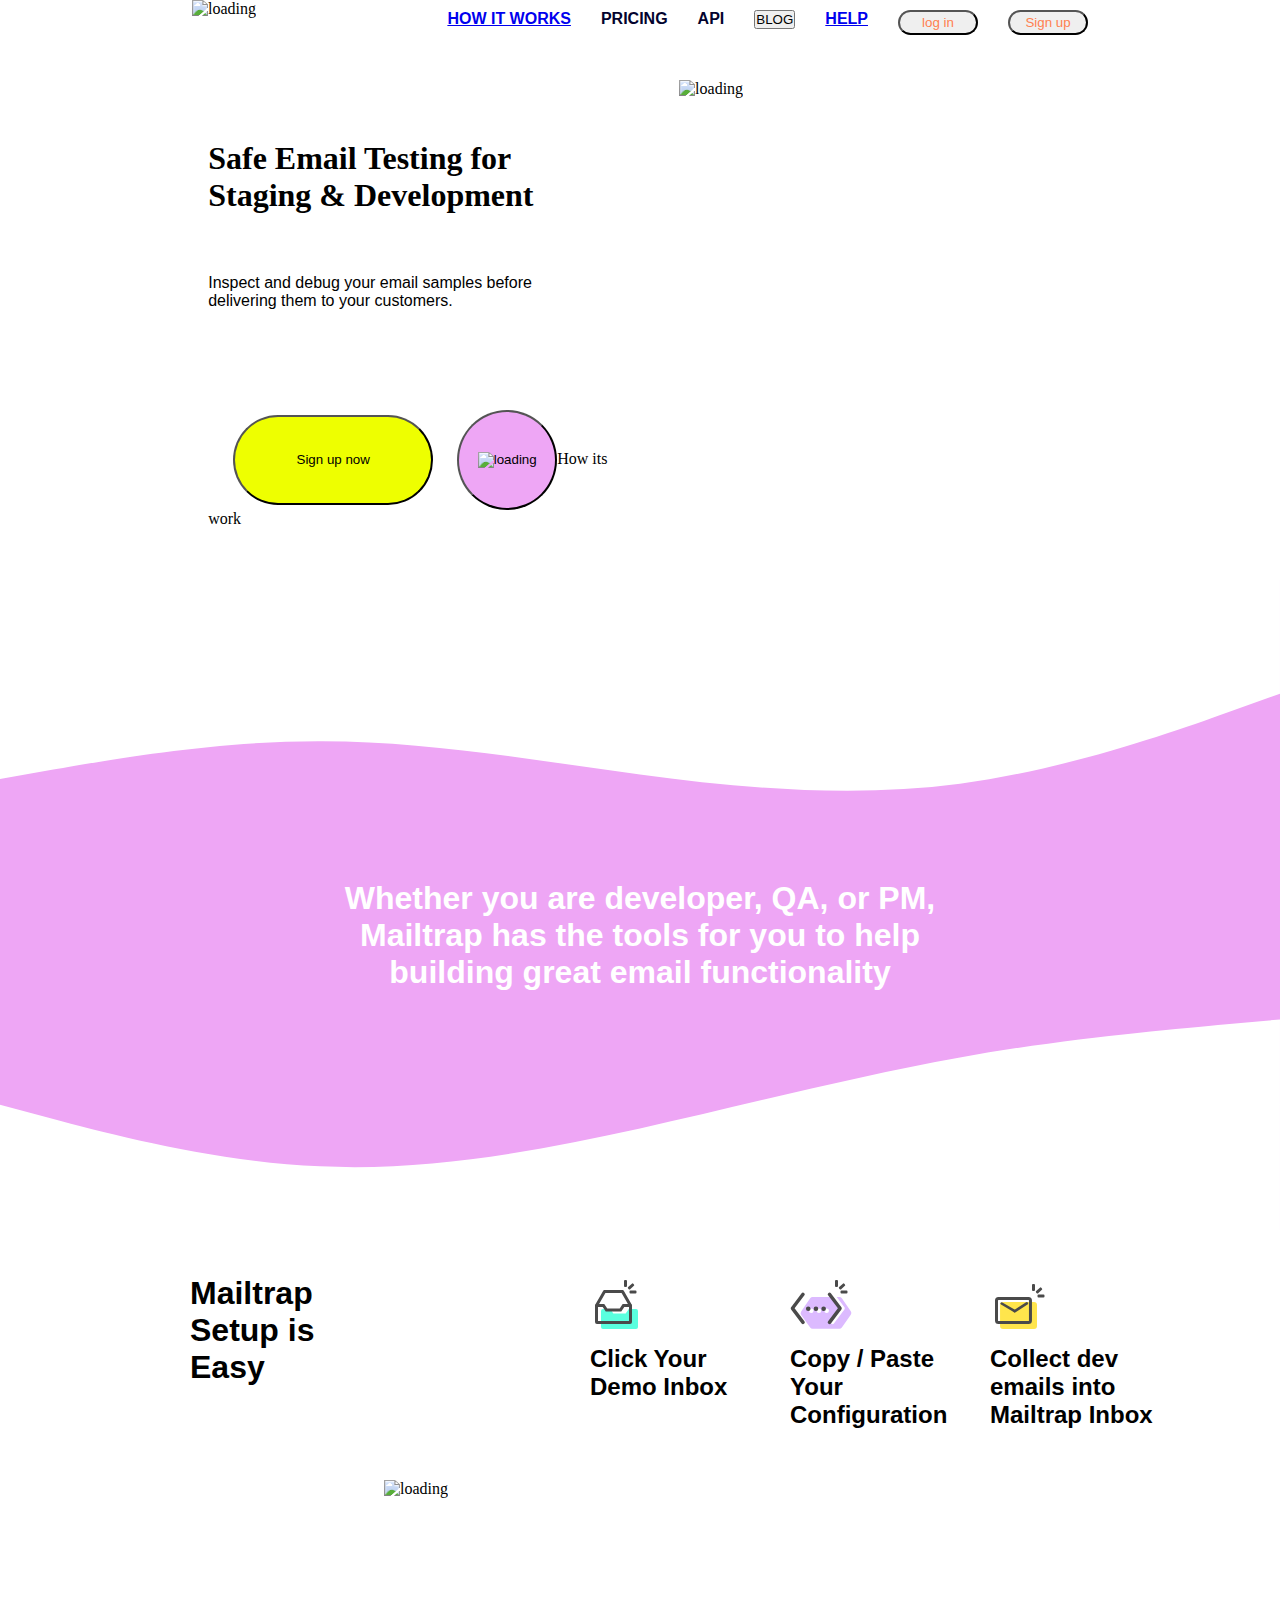
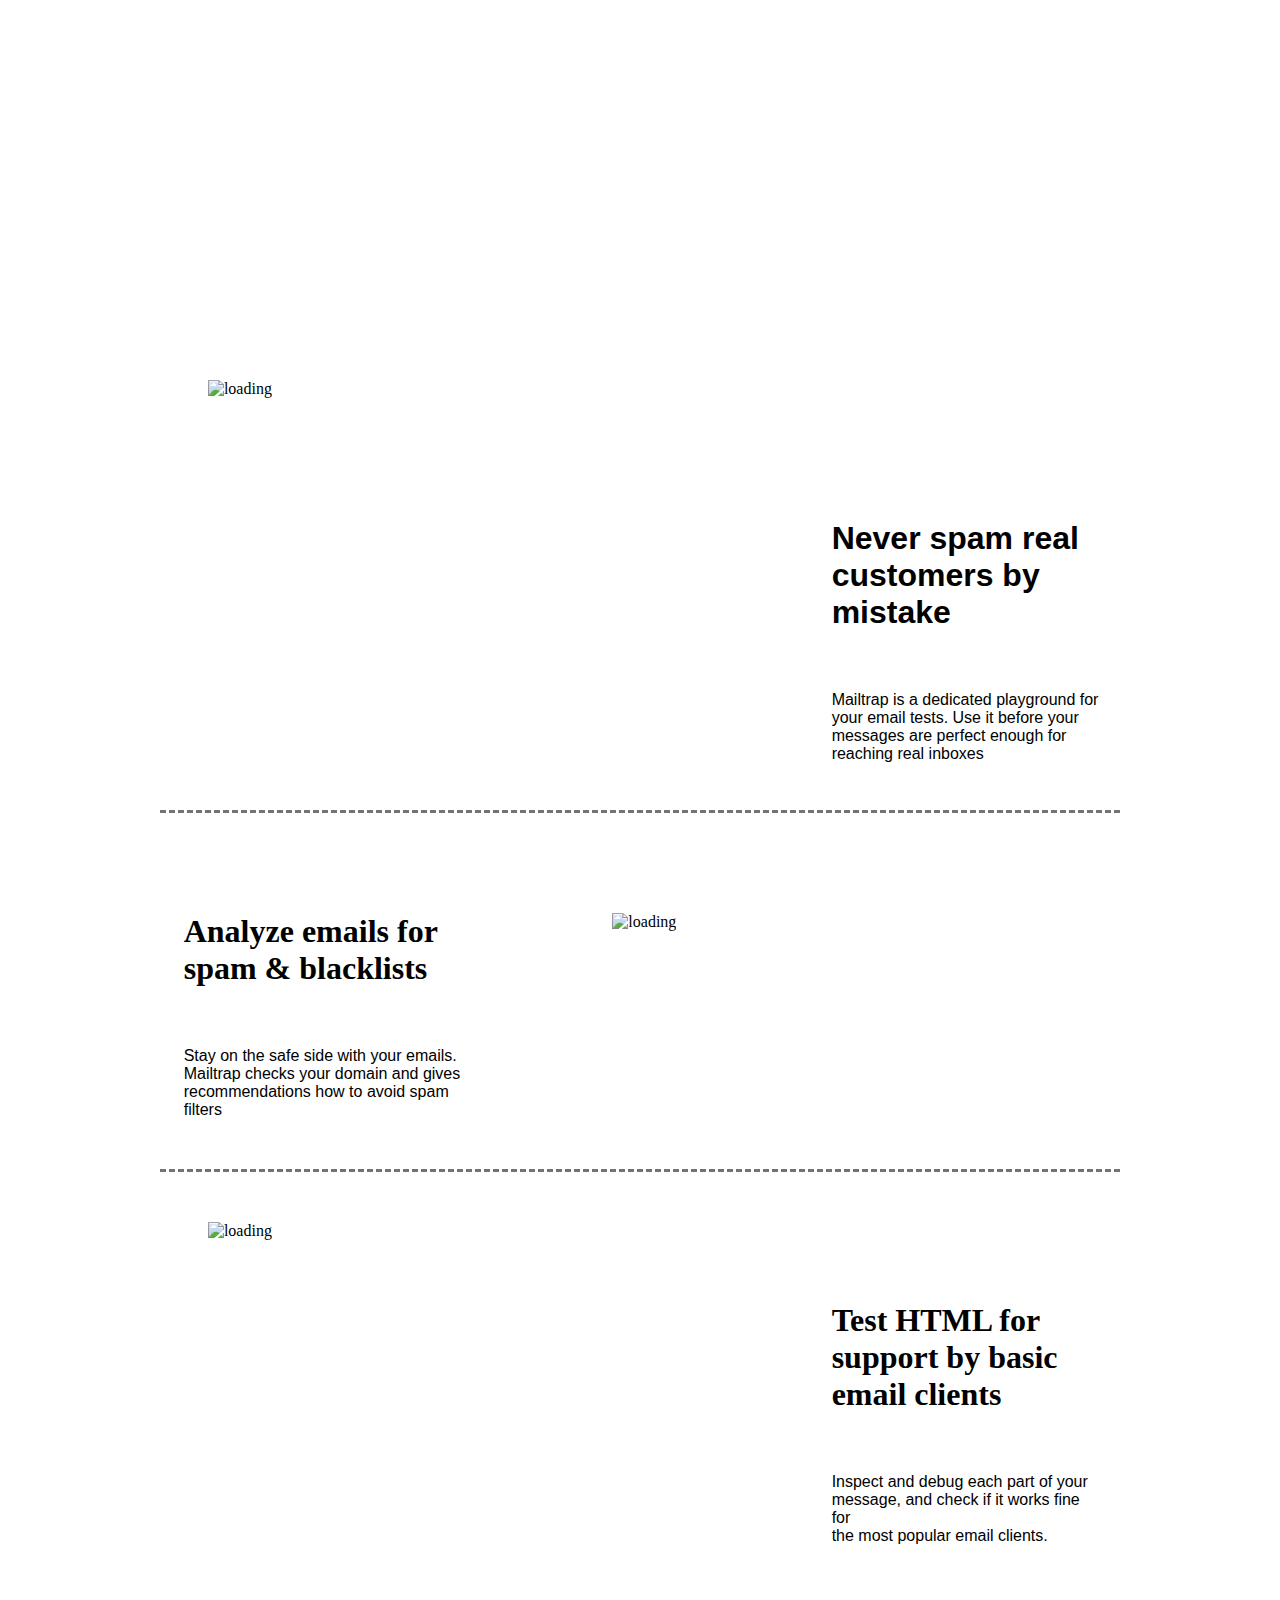
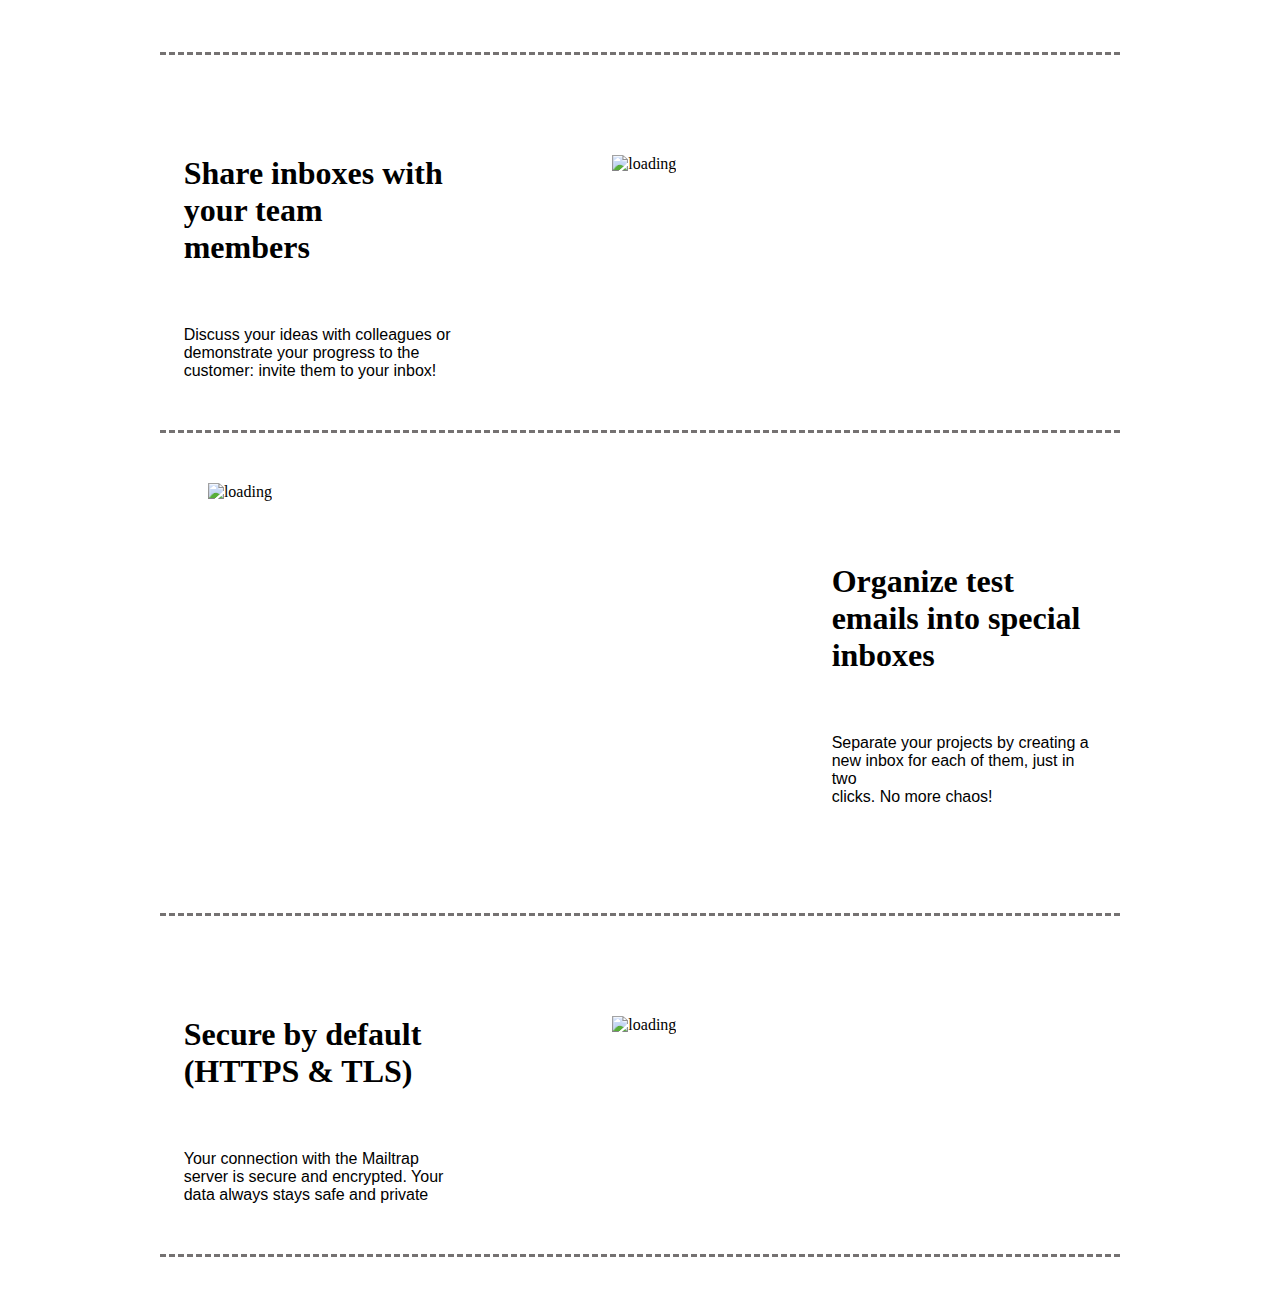
==== abcd/index.html @ 16cb9f74 "Media quarry updated" ====
<!DOCTYPE html>
<html lang="en">
<head>
    <meta charset="UTF-8">
    <meta name="viewport" content="width=device-width, initial-scale=1.0">
    <title>Document</title>
    <style>
         /* -----------------header------------------------------- */
#header{
height: 50px;
width: 100%;
margin: 0;
padding: 0;
}
.header_content{
    width: 100%;
    margin:  auto;
    height: 60px;
    position: fixed;
    background: white;
}
#logo{
    float: left;
    margin-left: 15%;

}
#Header_menu{
    float:right;
    margin-right: 15%;
}
  #list{
     display: flex;
    gap: 30px;
    margin-top: 10px;
    color: #243a5f;
    list-style-type: none;
    font-weight: bold;
    color: rgb(3, 3, 46);
    bottom: 3px;
    font-family: sans-serif;
  }
  .clear{
      clear: both;
  }
  li:hover {
  background-color: yellow;
}
#list>button{
    color: coral;
    height: 25px;
    width: 80px;
    border-radius: 30px;
    

}

  /* -----------------header-end------------------------------- */
        *{
            margin: 0;
            padding: 0;
        }
      
        .container{
            width: 100%;
            margin: 0px auto;
        
            display: grid;
            grid-template-rows: repeat(3,auto);
            grid-template-columns: repeat(3, auto);
            gap: 0px;
        }
        .grid_div1{
        
            width: 70%;
            height: 500px;
            margin:auto;
         
            margin-left: 34%;
           
        }
        .grid_div1>h1,p{
            margin-top: 100px;
        }
        .grid_div1>button{
            margin-top: 100px;
            margin-left: 25px;
        }
        .grid_div1> #button1{
            background:rgb(238, 255, 0);
            height: 90px;
            width: 200px;
            border-radius: 50px;
        }
        #button1:hover{
            background: orange;
        }
        .grid_div1> #button2{
            background:rgb(238, 166, 245);
            height: 100px;
            width:100px;
            border-radius: 50%;
            margin-left: 20px;
            font-family: sans-serif;
            
        }
        #button2:hover{
            background: rgb(255, 0, 221);
        }
        .grid_div1> #button2>img{
            width: 20px;
        }
        .grid_div2{
         
           width:70% ;
           height: 500px;
           grid-column: 2/-1;
         margin-top: 80px;
           margin-left:10%;
        }
        
        
        .grid_div3{
            background: rgb(238, 166, 245);
          grid-column: 1/-1;
            height: 300px;
           
            overflow: hidden;
        
    
        }
        .grid_div4{
        
            background: rgb(238, 166, 245);
          grid-column: 1/-1;
            height: 300px;
            padding-bottom: 50px;
        }
        .grid_div4>h1,p{
            color:white;
            text-align: center;
            font-family: sans-serif;
        }
        .grid_div5{
          grid-column: 1/-1;
            height: 200px;
            margin: 25px auto;
        }
        .grid_div5>div{
          float: left;
            height: 100px;
         font-family: sans-serif;
            
            width: 200px;
            margin :20px auto;
        }
        .grid_div5>.div1{
            margin-left: 200px;
            font-family: sans-serif;
        }
        .grid_div5>.first_div{
            margin-left: 100px;
            font-family: sans-serif;
        }
        .grid_div6{
         
            grid-column: 1/-1;
            height: 500px;
           
        }
        .grid_div6>img{
            height: 400px;
          margin-left: 30%
        }

        .grid_div7{
            grid-column: 1/3;
            width: 70%;
            margin-left: 25%;
          
          
        }
        .grid_div8{
            background:;
            height: 300px;
            margin-right:40%;
            margin-top: 80px;
           
        }
        .grid_div8>h1,p{
            color: black;
            font-family: sans-serif;
            margin-top: 60px;
            text-align: left;
            
        }
        .grid_div9{
           
            border-top: 3px dashed rgb(117, 114, 114);
            grid-column: 1/-1;
            width: 75%;
            margin:50px auto;
        }
        .grid_div10{
           
           width: 50%;
           margin-left: 30%;
            margin-top: 50PX;
      

        }
        .grid_div11 {
            
            width: 90%;
            margin-top: 50PX;
            grid-column: 2/-1;
            margin-right:200px;
           
        }
        .grid_div12{
            border-top: 3px dashed rgb(117, 114, 114);;
            grid-column: 1/-1;
            width: 75%;
            margin:50px auto;
        }
        .grid_div13{
            background: ;
            grid-column: 1/3;
            margin-left: ;
            width: 70%;
            margin-left: 25%;
        }
        .grid_div14{
    
            height: 300px;
            margin-right:40%;
            margin-top: 80px;
           
        }
        .grid_div15{
            border-top: 3px dashed rgb(117, 114, 114);
            grid-column: 1/-1;
            width: 75%;
            margin:50px auto;
        }
        .grid_div16{
            width: 50%;
           margin-left: 30%;
            grid-column: ;
            margin-top: 50PX;
        }
        .grid_div17{
            width: 90%;
            margin-top: 50PX;
            grid-column: 2/-1;
            margin-right: 10%;
        }
        .grid_div18{
            border-top: 3px dashed rgb(117, 114, 114);;
            grid-column: 1/-1;
            width: 75%;
            margin:50px auto;
        }
        .grid_div19{
            background: ;
            grid-column: 1/3;
            margin-left: ;
            width: 70%;
            margin-left: 25%;
        }
        .grid_div20{
            background:;
            height: 300px;
            margin-right:40%;
            margin-top: 80px;
        }
        .grid_div21{
            border-top: 3px dashed rgb(117, 114, 114);;
            grid-column: 1/-1;
            width: 75%;
            margin:50px auto;
        }
        .grid_div22{
            width: 50%;
           margin-left: 30%;
            grid-column: ;
            margin-top: 50PX;
        }
        .grid_div23{
            width: 90%;
            margin-top: 50PX;
            grid-column: 2/-1;
            margin-right: 10%;
        }
        .grid_div24{
            border-top: 3px dashed rgb(117, 114, 114);;
            grid-column: 1/-1;
            width: 75%;
            margin:50px auto;
        }
        .grid_div27{
            background: aqua;
        }
        .grid_div28{
            background:red;
        }
        .grid_div29{
            background: blue;
        }
        .grid_div30{
            background: aqua;
        }
        .grid_div31{
            background:red;
        }
        .grid_div32{
            background: blue;
        }
        @media only screen and (max-width: 600px) {
            *{
            margin: 0;
            padding: 0;
        }
      
        .container{
            width: 100%;
            margin: 0px auto;
        
            display: block;
            grid-template-rows: repeat(1,auto);
            grid-template-columns: repeat(1, auto);
            gap: 0px;
        }
        .grid_div1{
        
            width: 100%;
            height: 500px;
            margin:auto;
         
            margin-left:15px;
            text-align: center;
           
        }
        .grid_div1>h1{
            margin-top: 100px;
            text-align: center;
            margin-left: 25px auto;
        }
        .grid_div1>p{
            margin-left: 80px;
        }
        .grid_div1>button{
            margin-top: 100px;
            margin-left: 5px;
        }
        .grid_div1> #button1{
            background:rgb(238, 255, 0);
            height: 80px;
            width: 200px;
            border-radius: 50px;
        }
        #button1:hover{
            background: orange;
        }
        .grid_div1> #button2{
            background:rgb(238, 166, 245);
            height: 100px;
            width:100px;
            border-radius: 50%;
            margin-left: 20px;
            font-family: sans-serif;
            
        }
        #button2:hover{
            background: rgb(255, 0, 221);
        }
        .grid_div1> #button2>img{
            width: 20px;
        }
        .grid_div2{
         
           width:100% ;
           height: 500px;
        }
        .grid_div2>img{
            width: 100%;
        }
        
        .grid_div4{
        }
        .grid_div4>h1,p{
            color:white;
            text-align: center;
            font-family: sans-serif;
        }
        .grid_div5{
          grid-column: 1/-1;
            height: 200px;
            margin: 25px auto;
        }
        .grid_div5>div{
           
        }
        .grid_div5>.div1{
        
            font-family: sans-serif;
        }
        .grid_div5>.first_div{
    
            font-family: sans-serif;
        }
        .grid_div6{
         
            grid-column: 1/-1;
            height: 500px;
           
        }
        .grid_div6>img{
            height: 250px;
          margin-left: 0%;
          margin-top:100px;
          
        }

        .grid_div7{
    
            width: 70%;
        margin-top: 100px;
          
          
        }
        .grid_div7>img{
            width: 450px;
          padding-left: -10px;
          margin-left: -30%;
        }
        .grid_div8{
            background:;
            height: 350px;
            margin-left:20%;
            margin-top: 80px;
           
        }
        .grid_div8>h1,p{
            color: black;
            font-family: sans-serif;
            margin-top: 60px;
            text-align: left;
            
        }
        .grid_div9{
           
            border-top: 3px dashed rgb(117, 114, 114);
            grid-column: 1/-1;
            width: 75%;
            margin:50px auto;
        }
        .grid_div10{
           
           width: 50%;
           margin-left: 30%;
            margin-top: 50PX;
      

        }
        .grid_div11>img{
            width: 430px;
          padding-left: -10px;
          margin-left: 5%;
        }
        .grid_div11 {
            
            width: 90%;
            margin-top: 50PX;
            grid-column: 2/-1;
            margin-right:200px;
           
        }
        .grid_div12>img{
            width:100%;
          margin-left: -50%;
        
        }
        .grid_div12{
            border-top: 3px dashed rgb(117, 114, 114);;
            grid-column: 1/-1;
            width: 75%;
            margin:50px auto;
        }
        .grid_div13>img{
            width: 430px;
          padding-left: -10px;
          margin-left: 5%;
        }
        .grid_div13{
            background: ;
            grid-column: 1/3;
            margin-left: ;
            width: 70%;
            margin-left: 25%;
        }
        .grid_div14>img{
            width: 430px;
          padding-left: -10px;
          margin-left: 5%;
        }
        .grid_div14{
    
            height: 300px;
            margin-right:40%;
            margin-top: 80px;
           
        }
        .grid_div15{
            border-top: 3px dashed rgb(117, 114, 114);
            grid-column: 1/-1;
            width: 75%;
            margin:50px auto;
        }
        .grid_div16>img{
            width: 430px;
          padding-left: -10px;
          margin-left: 5%;
        }
        .grid_div16{
            width: 50%;
           margin-left: 30%;
            grid-column: ;
            margin-top: 50PX;
        }
        .grid_div17{
            width: 90%;
            margin-top: 50PX;
            grid-column: 2/-1;
            margin-right: 10%;
        }
        .grid_div18{
            border-top: 3px dashed rgb(117, 114, 114);;
            grid-column: 1/-1;
            width: 75%;
            margin:50px auto;
        }
        .grid_div19{
          
            grid-column: 1/3;
    
            width: 70%;
            margin-left: 25%;
        }
        .grid_div20{
           
            height: 300px;
            margin-right:40%;
            margin-top: 80px;
        }
        .grid_div21{
            border-top: 3px dashed rgb(117, 114, 114);;
            grid-column: 1/-1;
            width: 75%;
            margin:50px auto;
        }
        .grid_div22{
            width: 50%;
           margin-left: 30%;
            margin-top: 50PX;
        }
        .grid_div23{
            width: 90%;
            margin-top: 50PX;
            grid-column: 2/-1;
            margin-right: 10%;
        }
        .grid_div24{
            border-top: 3px dashed rgb(117, 114, 114);;
            grid-column: 1/-1;
            width: 75%;
            margin:50px auto;
        }
        .grid_div27{
            background: aqua;
        }
        .grid_div28{
            background:red;
        }
        .grid_div29{
            background: blue;
        }
        .grid_div30{
            background: aqua;
        }
        .grid_div31{
            background:red;
        }
        .grid_div32{
            background: blue;
        }

        }
       


    </style>
</head>
<body>
 <!-- /* -----------------header------------------------------- */ -->
 <div id="header">
    <div class="header_content"> <ul>
      <div id="logo"><img src="https://assets.mailtrap.io/packs/assets/landing/logo-a902bbfd8e70556d863145ae15e74fb5.svg" alt="loading"></div>
      <div id="Header_menu">
    <ul id="list">
         <a href="file:///C:/Users/NOOR/javascript/mailtrip-header.html"><li>HOW IT WORKS</li></a>
          <li>PRICING</li>
          <li>API</li>
          <li> <link rel="stylesheet" href="C:\Users\NOOR\myProject\blog\blog_css.css"><button id="Blog">BLOG</button> 
            <script src="C:\Users\NOOR\myProject\blog\blog.js"></script>
       </li>
         <a href="C:\Users\NOOR\myProject\help\help.html"> <li>HELP</li></a>
          <button>log in</button>
          <button>Sign up</button>
      </ul></div>
      <div class="clear"></div>
</div>


<div class="clear"></div>
 <!-- /* -----------------header end------------------------------- */ -->

 <div class="container">
<div class="grid_div1"> <h1>Safe Email Testing for<br> Staging & Development</h1>
<p>Inspect and debug your email samples before <br> delivering them to your customers.</p>
<button id="button1">Sign up now</button>
<button id="button2"><img src="https://cdn3.iconfinder.com/data/icons/circle-social-media-pack/512/Youtube-512.png" alt="loading"></button>How its work

</div >    
       <div class="grid_div2"> <img src="https://assets.mailtrap.io/packs/assets/landing/intro-schema-desktop-dc27bb610676011e1220886af7a0d13f.svg" alt="loading">   </div >    
       
        <div class="grid_div3"> <svg xmlns="http://www.w3.org/2000/svg" viewBox="0 0 1440 320"><path fill="#fff" fill-opacity="1" d="M0,224L60,213.3C120,203,240,181,360,181.3C480,181,600,203,720,218.7C840,235,960,245,1080,229.3C1200,213,1320,171,1380,149.3L1440,128L1440,0L1380,0C1320,0,1200,0,1080,0C960,0,840,0,720,0C600,0,480,0,360,0C240,0,120,0,60,0L0,0Z"></path></svg> </div >    
       <div class="grid_div4">  <h1> Whether you are developer, QA, or PM,<br> Mailtrap has the tools for you to help  <br> building great email functionality</h1>  
       
        <!-- <svg xmlns="http://www.w3.org/2000/svg" viewBox="0 0 1440 320"><path fill="#0099ff" fill-opacity="1" d="M0,224L60,213.3C120,203,240,181,360,181.3C480,181,600,203,720,218.7C840,235,960,245,1080,229.3C1200,213,1320,171,1380,149.3L1440,128L1440,320L1380,320C1320,320,1200,320,1080,320C960,320,840,320,720,320C600,320,480,320,360,320C240,320,120,320,60,320L0,320Z"></path></svg>  -->
        <svg xmlns="http://www.w3.org/2000/svg" viewBox="0 0 1440 320"><path fill="#fff" fill-opacity="1" d="M0,128L60,144C120,160,240,192,360,197.3C480,203,600,181,720,154.7C840,128,960,96,1080,74.7C1200,53,1320,43,1380,37.3L1440,32L1440,320L1380,320C1320,320,1200,320,1080,320C960,320,840,320,720,320C600,320,480,320,360,320C240,320,120,320,60,320L0,320Z"></path></svg>
    </div >    
       <div class="grid_div5">  <div class="first_div"><h1>Mailtrap Setup is Easy</h1></div> 
       <div class="div1"><img src="[data-uri]" alt="loading">
      <h2>Click Your <br>Demo Inbox</h2>
    </div>
       <div><img src="[data-uri]" alt="loading">
        <h2>Copy / Paste Your Configuration

        </h2></div>
       <div><img src="[data-uri]

        " alt="loading">
    <h2>Collect dev emails into Mailtrap Inbox</h2></div> </div >    
      <div class="grid_div6"> <img src="file:///C:/Users/NOOR/Downloads/computer-laptop.svg" alt="loading">   </div >    
       <div class="grid_div7"> 
           <img src="https://assets.mailtrap.io/packs/assets/landing/feature-no-spam-640aea63417f18395eb9f74b0f478e90.svg" alt="loading">   </div >    
       <div class="grid_div8">  <h1>Never spam real <br> customers by  <br> mistake</h1> 
    <p>Mailtrap is a dedicated playground for  <br>your email tests. Use it before your  <br>messages are perfect enough for <br> reaching real inboxes</p> </div >    
       <div class="grid_div9">    </div >    
       <div class="grid_div10">  <h1>Analyze emails for <br> spam & blacklists</h1> 
    <p>Stay on the safe side with your emails. <br>  Mailtrap checks your domain and gives  <br> recommendations how to avoid spam  <br> filters</p> </div>    
       <div class="grid_div11">   <img src="https://assets.mailtrap.io/packs/assets/landing/feature-analysis-c9e1136edfad12041344f5b9f8b103ab.svg" alt="loading"> </div >    
       <div class="grid_div12">    </div >    
       <div class="grid_div13"> <img src="https://assets.mailtrap.io/packs/assets/landing/feature-testing-c885bb3551f202846639d09989b3ceee.svg" alt="loading">   </div >    
      <div class="grid_div14"> <h1>Test HTML for<br>  support by basic <br> email clients</h1>
    <p> Inspect and debug each part of your<br>  message, and check if it works fine for<br>  the most popular email clients.</p>   </div >    
       <div class="grid_div15">    </div >    
       <div class="grid_div16"> <h1>Share inboxes with<br>   your team <br>  members</h1>
    <p>Discuss your ideas with colleagues or<br>   demonstrate your progress to the <br>  customer: invite them to your inbox!</p>   </div>    
       <div class="grid_div17">  <img src="https://assets.mailtrap.io/packs/assets/landing/feature-sharing-783928d0f01afaff3a0e69b28e98dae8.svg" alt="loading">  </div>    
       <div class="grid_div18">    </div >    
        
        <div class="grid_div19">  <img src="https://assets.mailtrap.io/packs/assets/landing/feature-inboxes-13c1a03438b1561081cd3865bed49770.svg" alt="loading">  </div >    
       <div class="grid_div20"> <h1> Organize test <br> emails into special <br> inboxes</h1>  
    <p> Separate your projects by creating a<br>  new inbox for each of them, just in two<br>  clicks. No more chaos!</p> </div >    
       <div class="grid_div21">    </div >    
      <div class="grid_div22">  <h1>Secure by default <br>  (HTTPS & TLS)</h1> 
    <p>Your connection with the Mailtrap <br> server is secure and encrypted. Your <br> data always stays safe and private</p> </div >    
       <div class="grid_div23">   <img src="https://assets.mailtrap.io/packs/assets/landing/feature-security-b3ec20d17f2f2b619072754141e55696.svg" alt="loading"> </div >    
       <div class="grid_div24">    </div >    
       <div class="grid_div25">    </div>    
    
    </div>
</body>
</html>
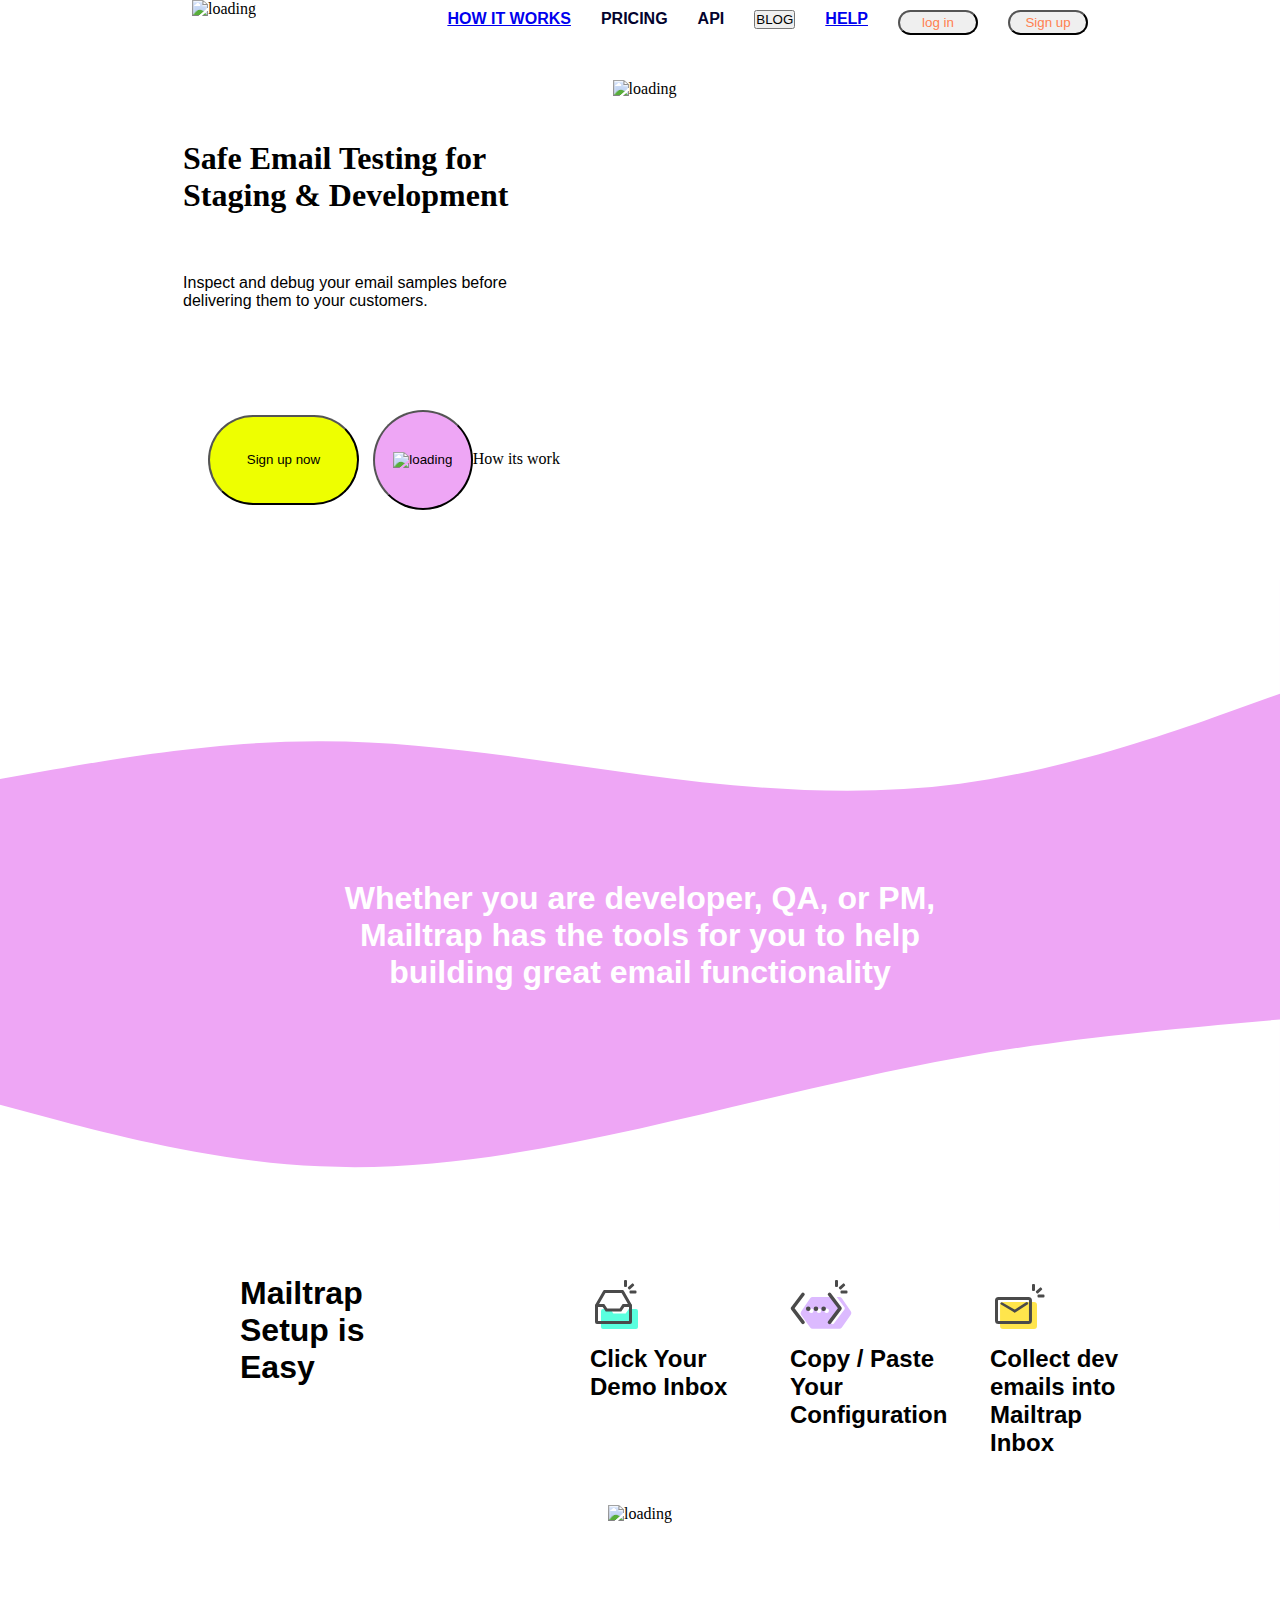
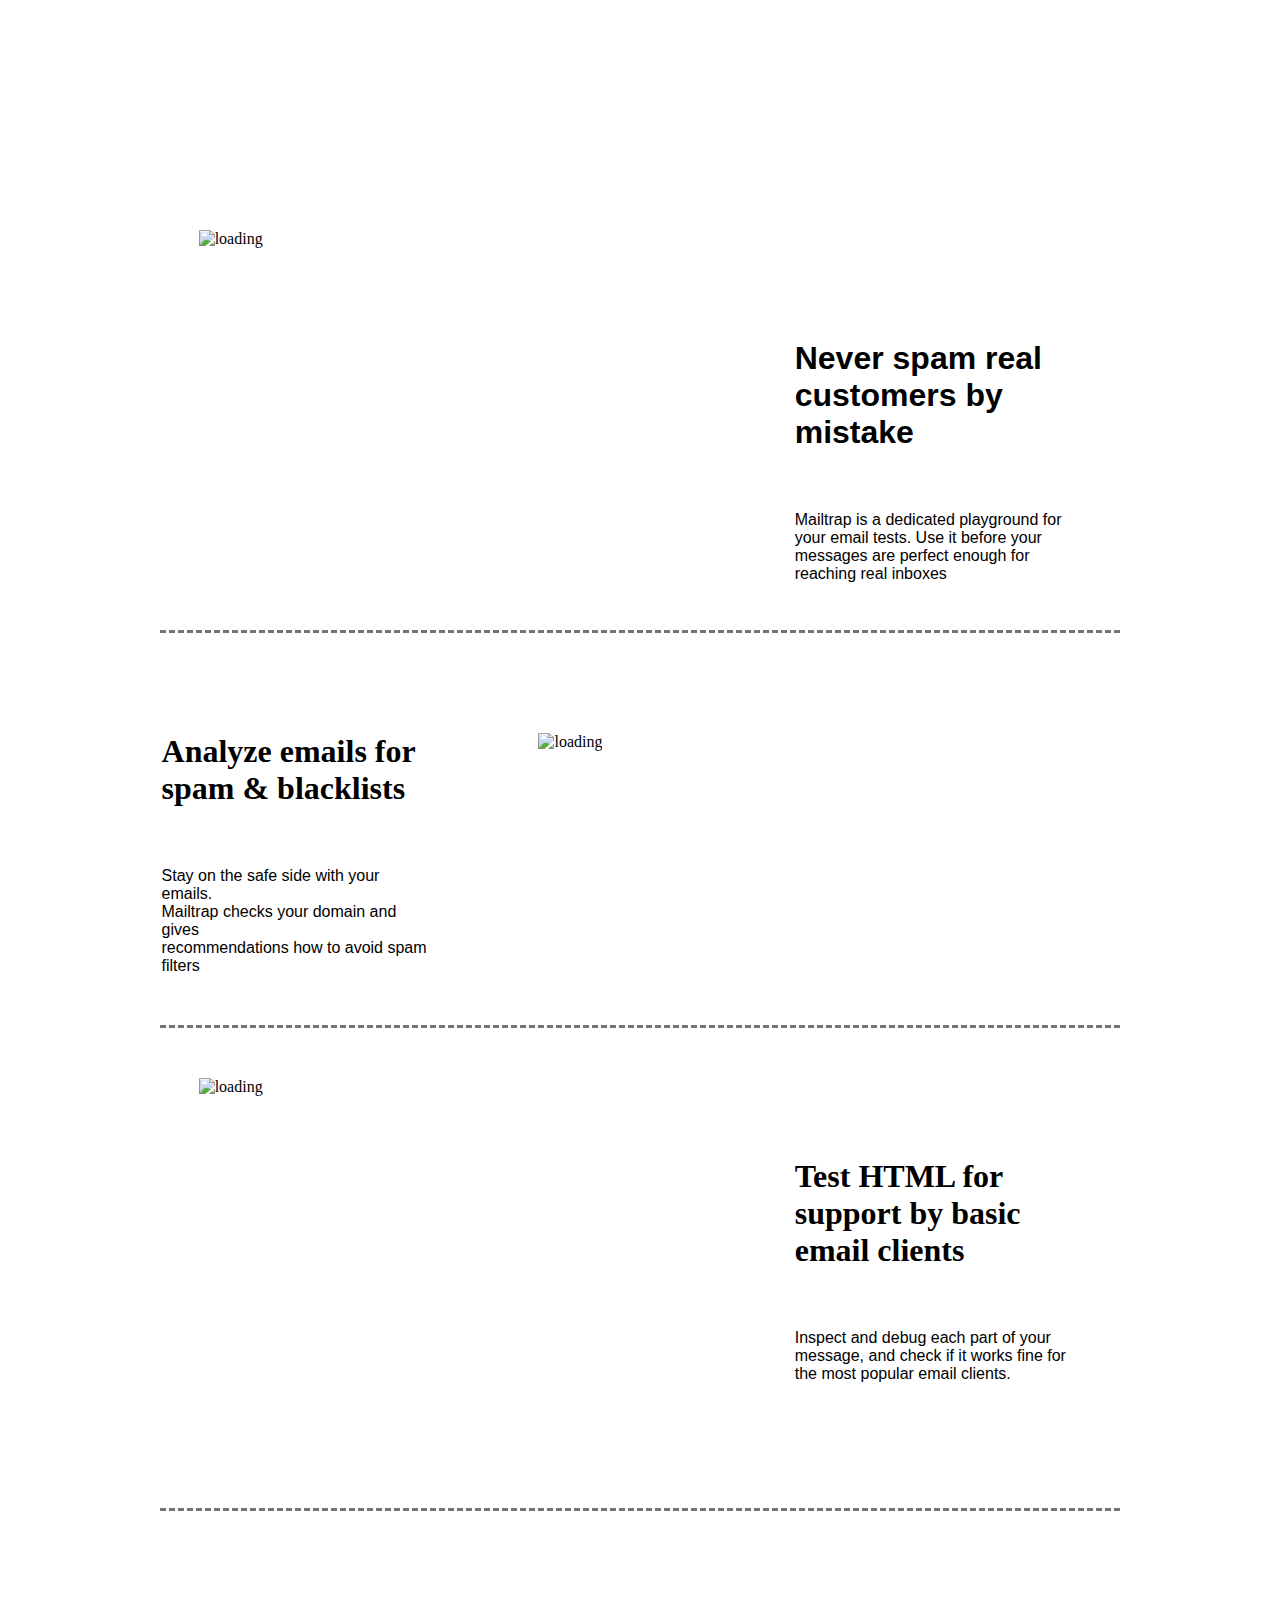
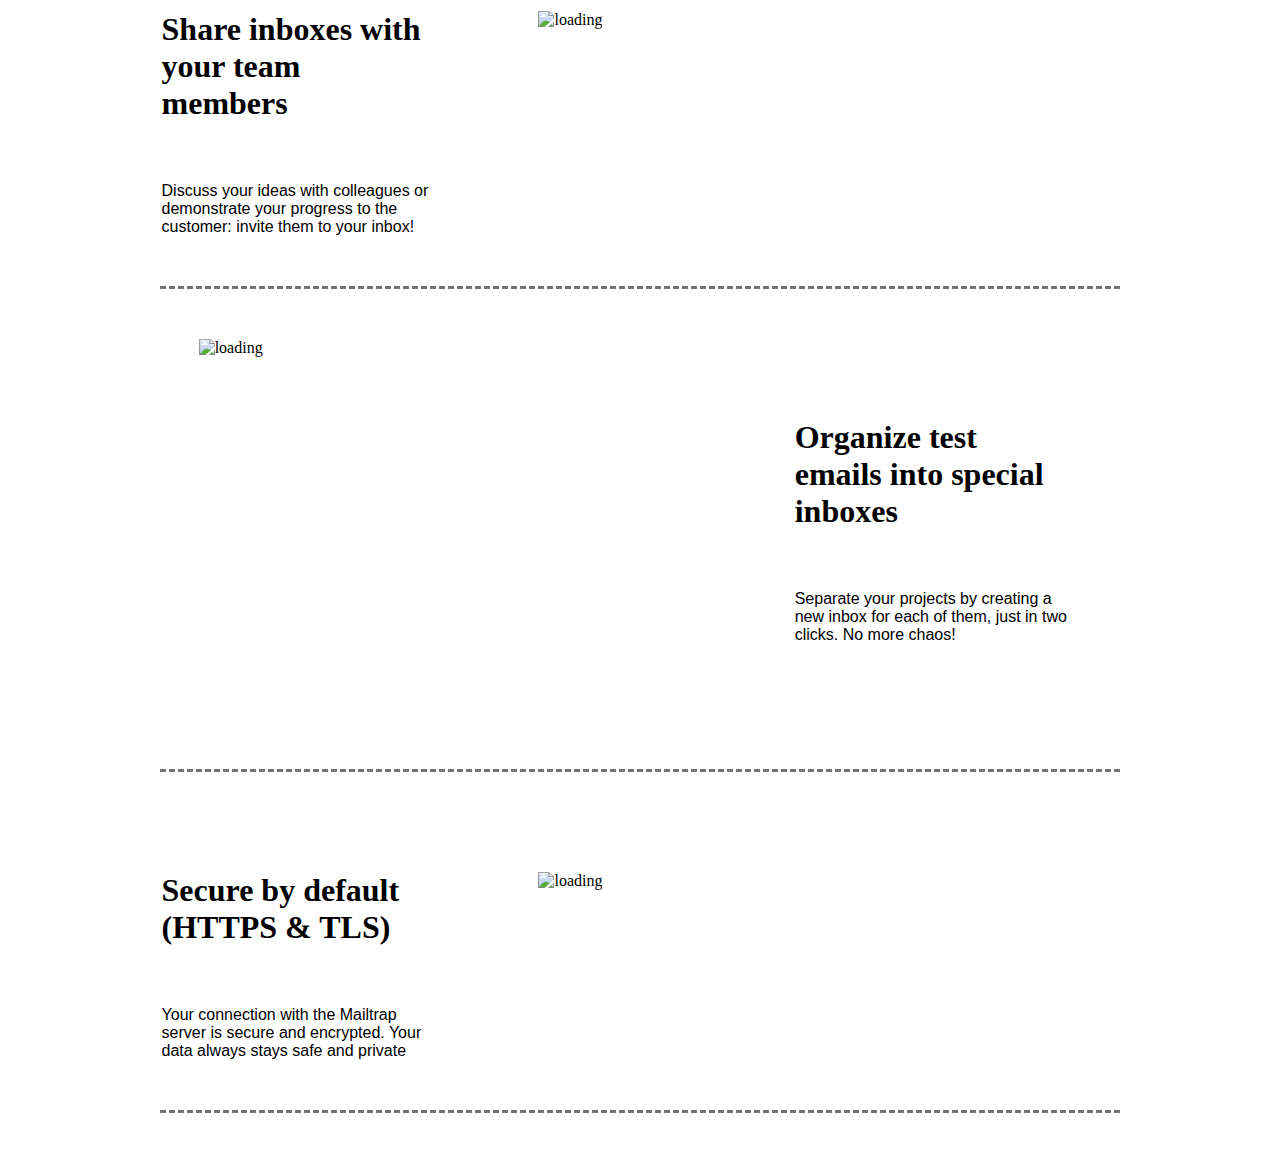
==== commit 45178409: "media quary updated" ====
--- a/abcd/index.html
+++ b/abcd/index.html
@@ -89,7 +89,7 @@
         .grid_div1> #button1{
             background:rgb(238, 255, 0);
             height: 90px;
-            width: 200px;
+            width: 40%;
             border-radius: 50px;
         }
         #button1:hover{
@@ -100,7 +100,7 @@
             height: 100px;
             width:100px;
             border-radius: 50%;
-            margin-left: 20px;
+            margin-left: 10px;
             font-family: sans-serif;
             
         }
@@ -151,26 +151,32 @@
             height: 100px;
          font-family: sans-serif;
             
-            width: 200px;
+            width: 150px;
             margin :20px auto;
+            margin-left: 50px;
         }
         .grid_div5>.div1{
             margin-left: 200px;
             font-family: sans-serif;
+            width: 150px;
         }
         .grid_div5>.first_div{
             margin-left: 100px;
             font-family: sans-serif;
+            width: 150px;
         }
         .grid_div6{
          
             grid-column: 1/-1;
-            height: 500px;
+            height: 300px;
+            margin:25px  auto;
+           
            
         }
         .grid_div6>img{
-            height: 400px;
-          margin-left: 30%
+            height: 300px;
+      
+
         }
 
         .grid_div7{
@@ -181,17 +187,16 @@
           
         }
         .grid_div8{
-            background:;
+       margin-top: 50px;
             height: 300px;
-            margin-right:40%;
-            margin-top: 80px;
-           
+           width: 100%;
         }
         .grid_div8>h1,p{
             color: black;
             font-family: sans-serif;
             margin-top: 60px;
             text-align: left;
+            w
             
         }
         .grid_div9{
@@ -380,12 +385,11 @@
         .grid_div2{
          
            width:100% ;
-           height: 500px;
+        
         }
         .grid_div2>img{
-            width: 100%;
-        }
-        
+            width: 400px;
+        }
         .grid_div4{
         }
         .grid_div4>h1,p{
@@ -395,19 +399,24 @@
         }
         .grid_div5{
           grid-column: 1/-1;
-            height: 200px;
-            margin: 25px auto;
+            height: auto;
+            margin:5px auto;
         }
         .grid_div5>div{
-           
+            font-family: sans-serif;
+            width: 100%;
         }
         .grid_div5>.div1{
         
             font-family: sans-serif;
+            width: 100%;
+            margin-left:50px;
         }
         .grid_div5>.first_div{
-    
-            font-family: sans-serif;
+            width: 100%;
+            font-family: sans-serif;
+            padding-top: 25px;
+           margin-left: 70px;
         }
         .grid_div6{
          
@@ -458,9 +467,9 @@
         .grid_div10{
            
            width: 50%;
-           margin-left: 30%;
-            margin-top: 50PX;
-      
+           margin-left: 20%;
+            margin-top: 50PX;
+
 
         }
         .grid_div11>img{
@@ -488,57 +497,62 @@
             margin:50px auto;
         }
         .grid_div13>img{
-            width: 430px;
+            width: 480px;
           padding-left: -10px;
           margin-left: 5%;
         }
         .grid_div13{
             background: ;
             grid-column: 1/3;
-            margin-left: ;
-            width: 70%;
-            margin-left: 25%;
-        }
-        .grid_div14>img{
-            width: 430px;
+            margin-left: 2%;
+            width: 100%;
+    
+        }
+        .grid_div13>img{
+            width:400px;
+        }
+        .grid_div14{
+    
+          margin-left: 100px;
+            margin-top: 80px;
+            margin-bottom: 50px;
+           
+        }
+        .grid_div15{
+            border-top: 3px dashed rgb(117, 114, 114);
+            grid-column: 1/-1;
+            width: 75%;
+            margin:100px auto;
+            margin-top: 100px;
+        }
+        .grid_div16{
+            width: 100%;
+          
+            grid-column: ;
+            margin-top: 50PX;
+            margin-left: 100px;
+        }
+        .grid_div17{
+            width: 100%;
+            margin-top: 50PX;
+            grid-column: 2/-1;
+            margin-right: 10%;
+        }
+        .grid_div17>img{
+            width: 450px;
           padding-left: -10px;
           margin-left: 5%;
         }
-        .grid_div14{
-    
-            height: 300px;
-            margin-right:40%;
-            margin-top: 80px;
-           
-        }
-        .grid_div15{
-            border-top: 3px dashed rgb(117, 114, 114);
-            grid-column: 1/-1;
-            width: 75%;
-            margin:50px auto;
-        }
-        .grid_div16>img{
-            width: 430px;
-          padding-left: -10px;
-          margin-left: 5%;
-        }
-        .grid_div16{
-            width: 50%;
-           margin-left: 30%;
-            grid-column: ;
-            margin-top: 50PX;
-        }
-        .grid_div17{
-            width: 90%;
-            margin-top: 50PX;
-            grid-column: 2/-1;
-            margin-right: 10%;
-        }
         .grid_div18{
             border-top: 3px dashed rgb(117, 114, 114);;
             grid-column: 1/-1;
             width: 75%;
             margin:50px auto;
+        }
+        .grid_div19>img{
+            width: 400px;
+        
+          margin-left: -20%;
         }
         .grid_div19{
           
@@ -549,9 +563,10 @@
         }
         .grid_div20{
            
-            height: 300px;
-            margin-right:40%;
+        
+         width: 100%;
             margin-top: 80px;
+            margin-left:80px;
         }
         .grid_div21{
             border-top: 3px dashed rgb(117, 114, 114);;
@@ -560,10 +575,15 @@
             margin:50px auto;
         }
         .grid_div22{
-            width: 50%;
-           margin-left: 30%;
-            margin-top: 50PX;
-        }
+            width: 100%;
+           margin-left: 15%;
+            margin-top: 50PX;
+        }
+        .grid_div23>img{
+        width: 400px;
+        
+        margin-left:40px
+      }
         .grid_div23{
             width: 90%;
             margin-top: 50PX;
@@ -642,7 +662,7 @@
     </div >    
        <div class="grid_div5">  <div class="first_div"><h1>Mailtrap Setup is Easy</h1></div> 
        <div class="div1"><img src="[data-uri]" alt="loading">
-      <h2>Click Your <br>Demo Inbox</h2>
+      <h2>Click Your Demo Inbox</h2>
     </div>
        <div><img src="[data-uri]" alt="loading">
         <h2>Copy / Paste Your Configuration
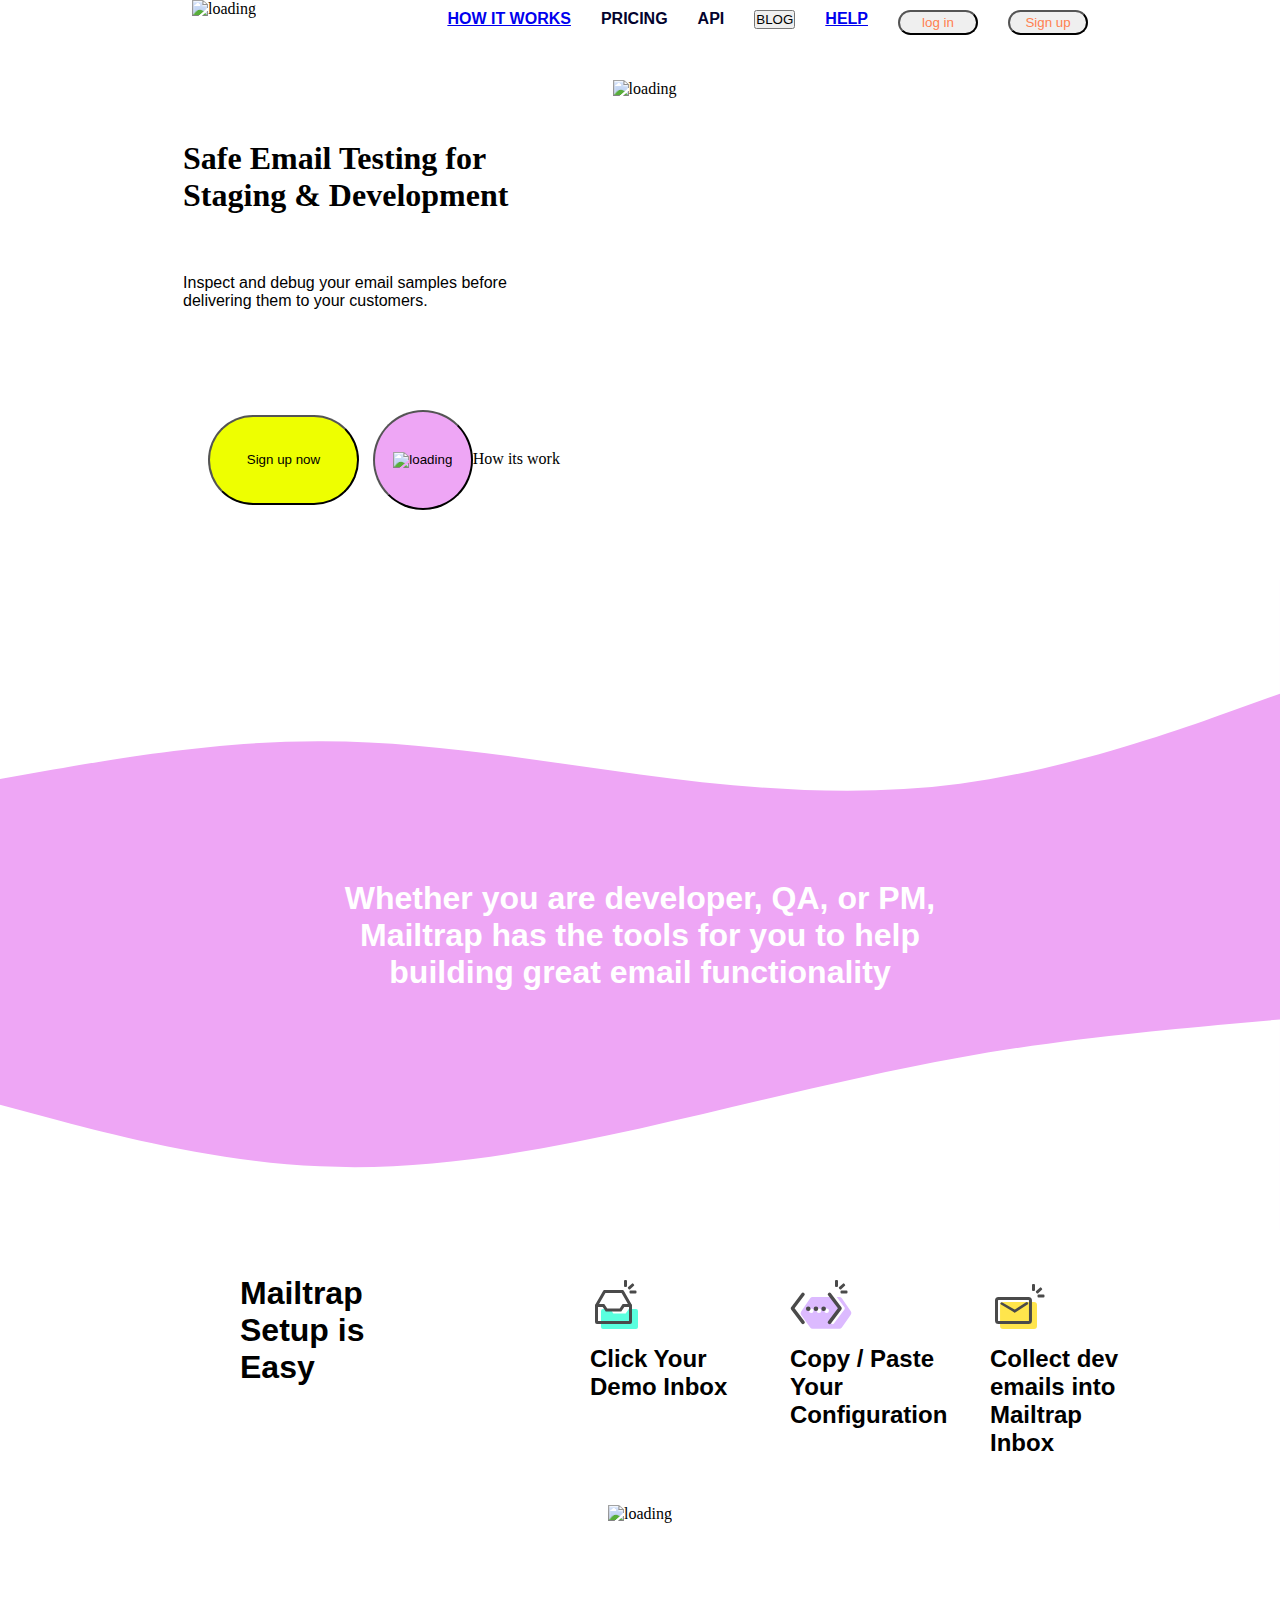
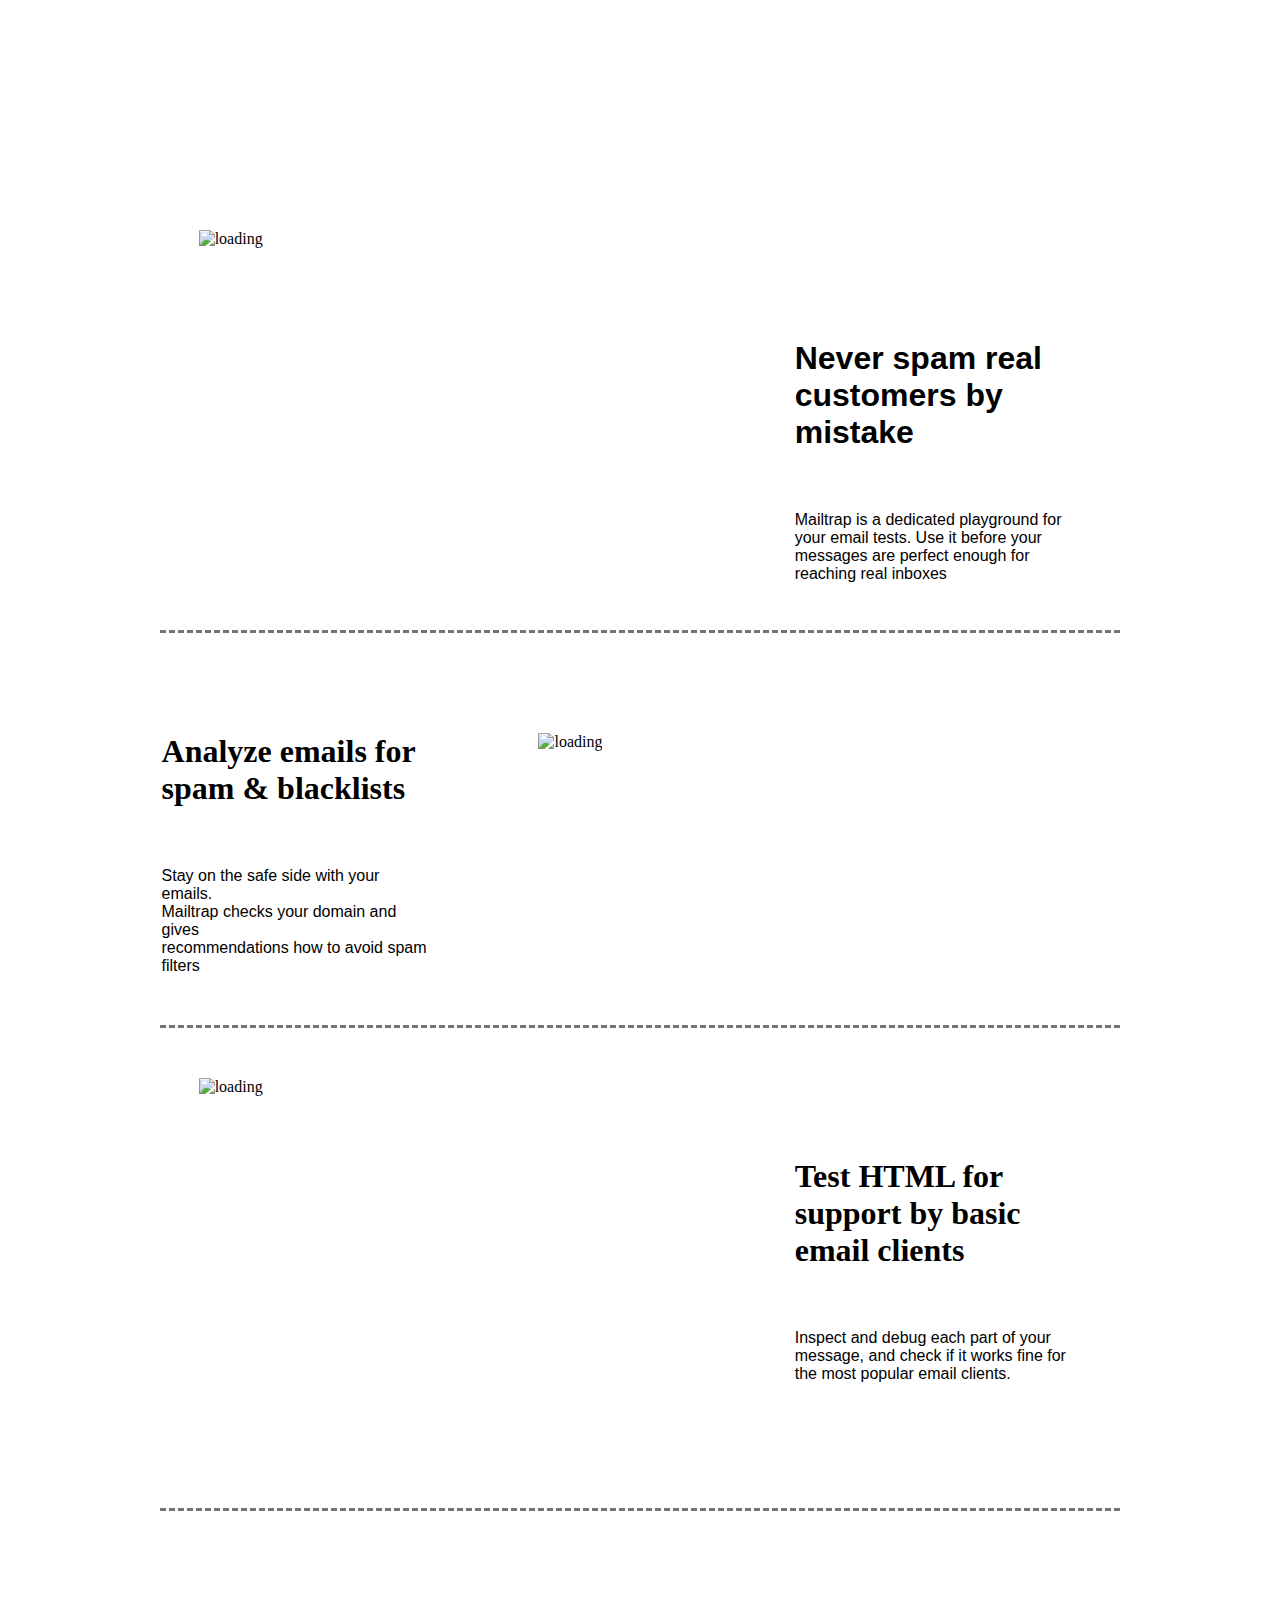
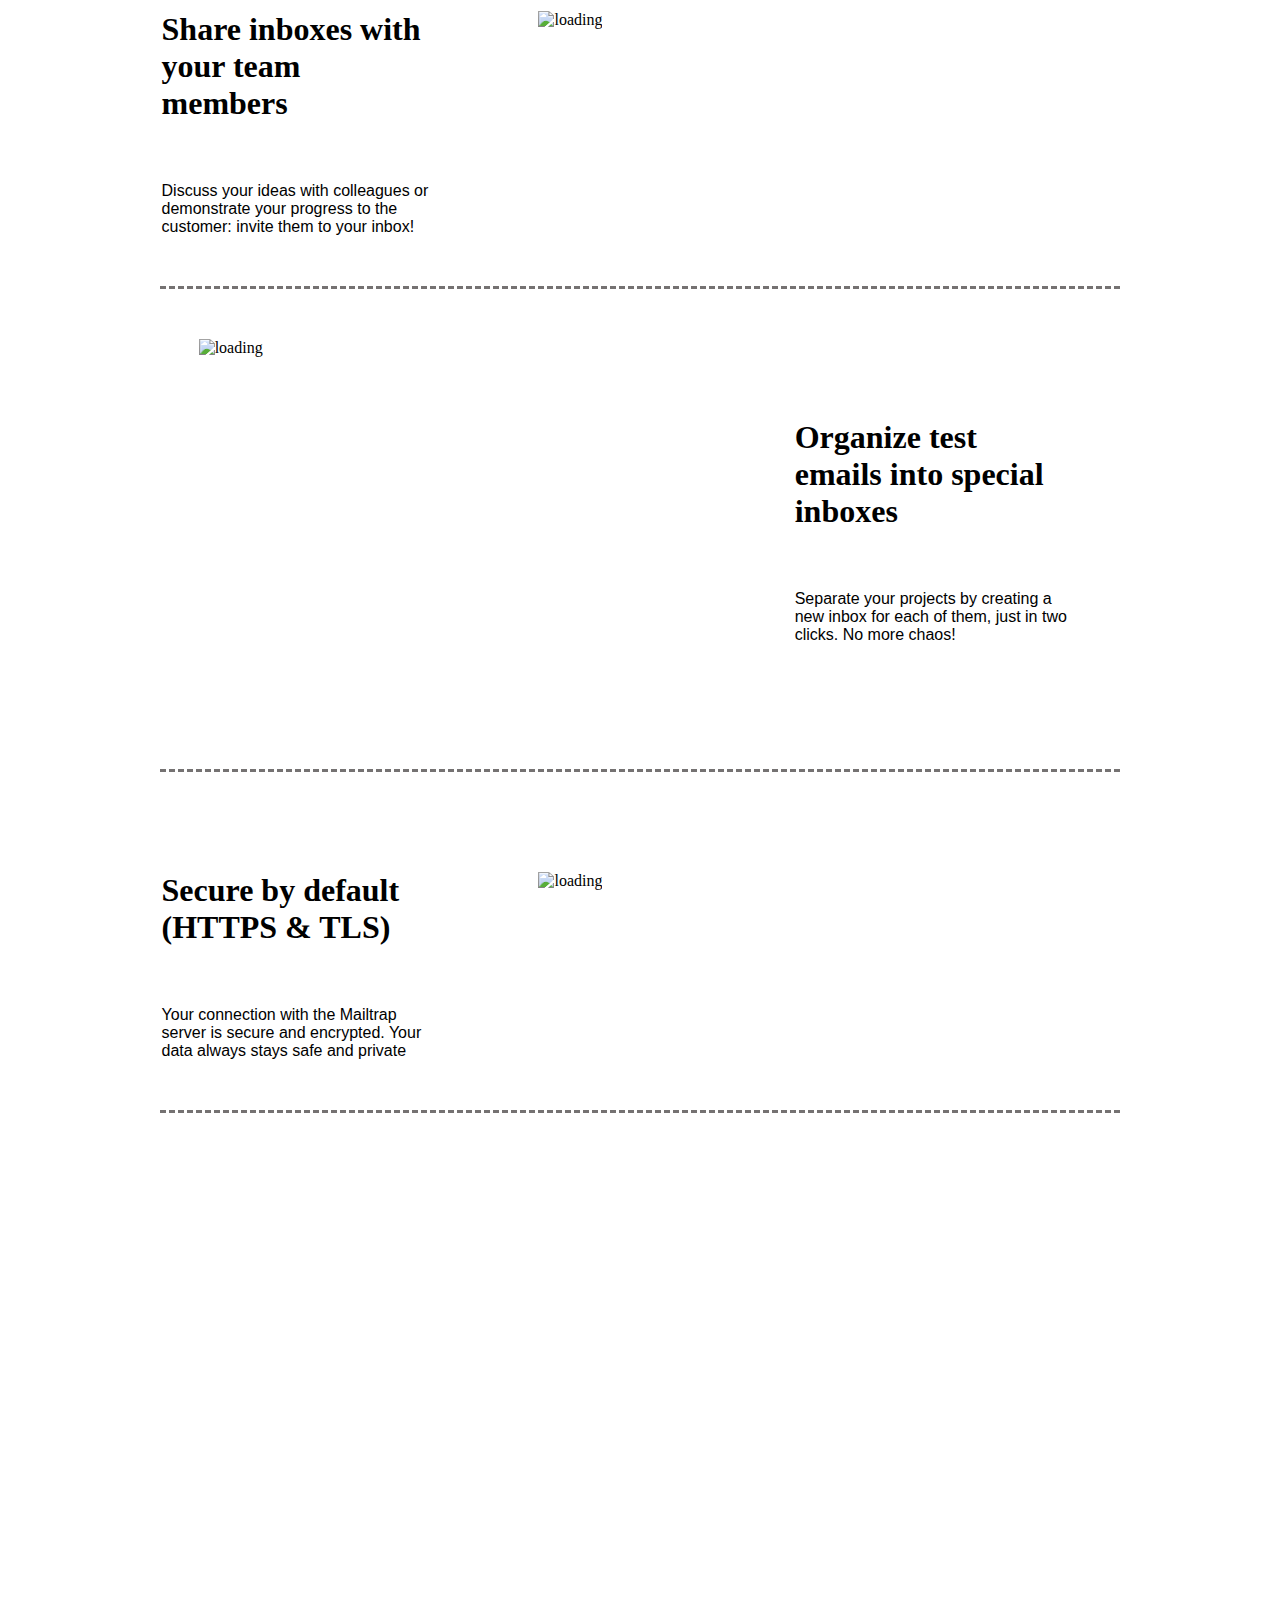
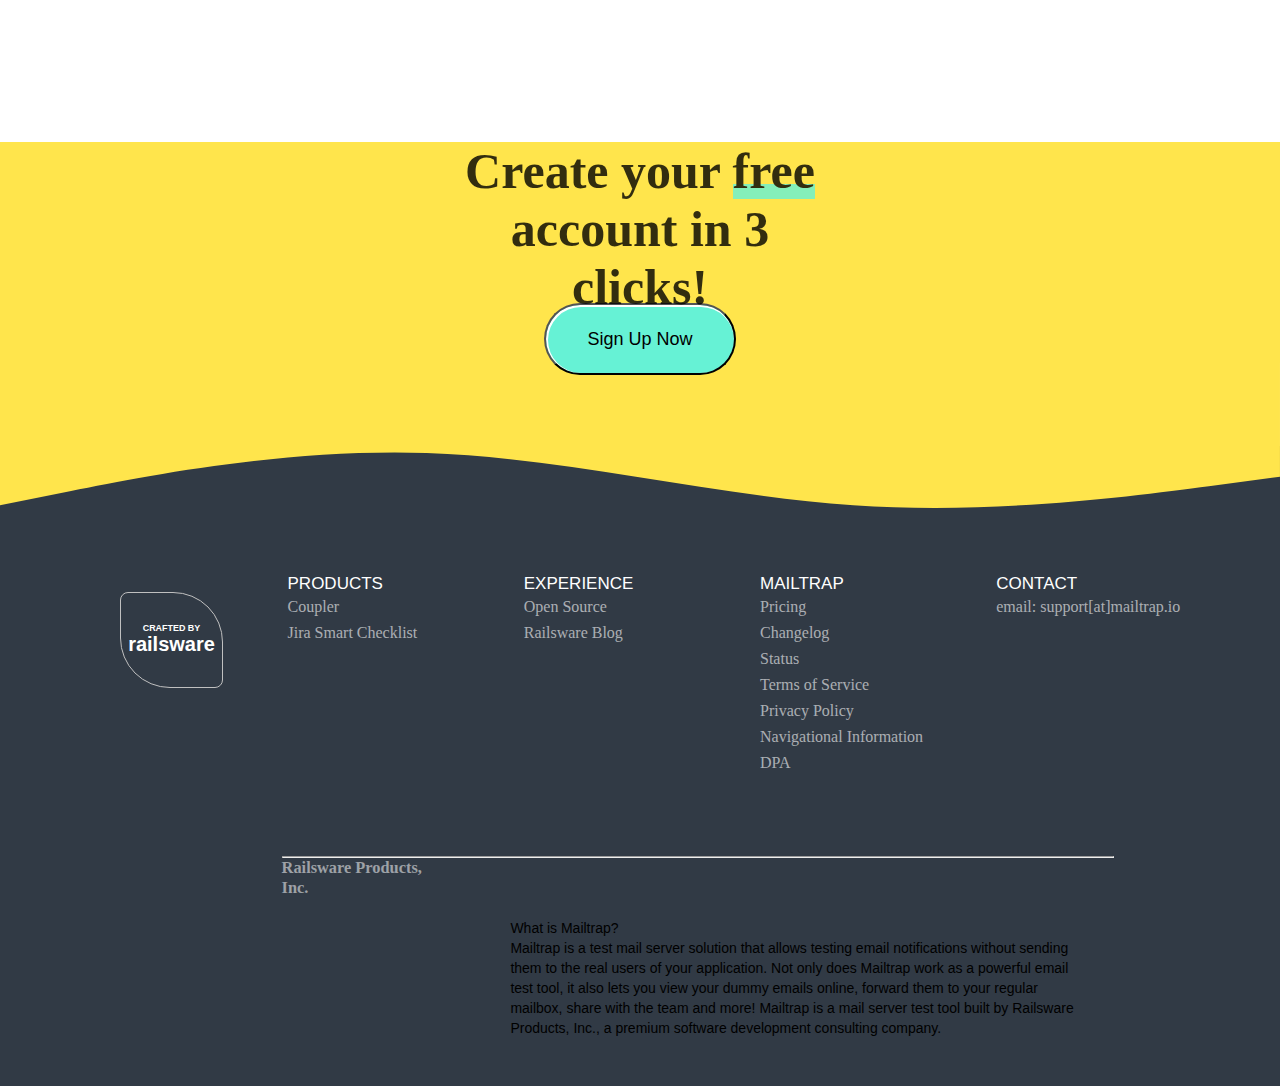
==== commit 546d2625: "footer aded" ====
--- a/abcd/index.html
+++ b/abcd/index.html
@@ -616,7 +616,155 @@
         }
 
         }
-       
+        /* <!-- ---------------------------------------------footer------------------------------------------------> */
+        body {
+            margin: 0;
+            width: 100vw;
+            overflow-x: hidden;
+        }
+        .create_account{
+            width: 100%;
+            height: 80vh;
+            /* background: yellow; */
+            color: white;
+            text-align: center;
+            justify-content: center;
+            background-image: url(https://assets.mailtrap.io/packs/assets/signup_bg_tablet-4e6bc2ea34baa2ca925810f3ae95f26b.svg);
+            background-repeat: no-repeat;
+            background-size: cover;
+        }
+        /* SIGNUP */
+        .sign {
+            width: 100%;
+            background: #ffe54c;
+            font-size: 25px;
+            margin-top: -11%;
+            text-align: center;
+            position: relative;
+        }
+        .signup-heading {
+            width: 30%;
+            height: 50%;
+            font-size: 50px;
+            margin-left: 35%;
+            opacity: 0.8;
+            font-family:Cambria, Cochin, Georgia, Times, 'Times New Roman', monospace,serif;
+        }
+        .highlight {
+            box-shadow:inset 0 -0.3em 0 0 #66f2d5;
+        }
+        .bottom_signup {
+            width: 15%;
+            height: 4em;
+            font-size: 18px;
+            padding: 0%;
+            margin: -1%;
+            border-radius: 100px;
+            box-shadow: inset 1px 1px 0 1px #fff;
+            background-color: #66f2d5;
+        }
+        /* FOOTER */
+        .footer_home{
+            width: 100%;
+            margin-top: -16%;
+            height: 40em;
+            background: #313a45;
+        }
+        .main_div {
+            width: 90%;
+            height: 60%;
+            margin: 0% 12% 0% 8%;
+            padding-top: 10%;
+            display: flex;
+        }
+        .railsware_div {
+            width: 15%;
+            height: 100%;
+        }
+        .railsware {
+            width: 60%;
+            height: 25%;
+            margin: 10%;
+            background: transparent;
+            color: white;
+            border: 1px solid silver;
+            border-radius: 8px;
+            border-bottom-left-radius: 50px;
+            border-top-right-radius: 50px;
+        }
+        .content_div{
+            width: 85%;
+            height: 70%;
+            gap: 60px;
+            display: grid;
+            grid-template-columns: repeat(4, 18%);
+        }
+        .user_guide {
+            margin: 0% 0% 0% 7%;
+            width: 15em;
+        }
+        .user_guide > h3 {
+            font-size: 17px;
+            font-weight: lighter;
+            font-family: sans-serif;
+            color: white;
+        }
+        .user_guide > a {
+            width: 80%;
+            height: 10%;
+            font-size: 16px;
+            line-height: 26px;
+            color: hsla(0,0%,100%,.6);
+            font-family: 'Roboto Slab', serif;
+            text-decoration: none;
+            text-align: left;
+        }
+        .user_guide > .mailId {
+            margin-left: -7%;
+        }
+        .social_icon {
+            width: 8.2%;
+            height: 8.2%;
+            margin-top: 5%;
+            border-radius: 50px;
+        }
+        .icon {
+            width: 0;
+            height: 0;
+        }
+        .fb {
+            background: url(https://www.flaticon.com/svg/vstatic/svg/145/145802.svg?token=exp=1612435856~hmac=a5871ab41ac96d9f28fe5d72005e79ea);
+            background-size: cover;
+        }
+        .tweet {
+            background: url(https://www.flaticon.com/svg/vstatic/svg/733/733579.svg?token=exp=1612436819~hmac=28873aaeb769258c4c83eb937e6ab531);
+            background-size: cover;
+        }
+        .waste {
+            width: 65%;
+            margin-top: -8%;
+            margin-left: 22%;
+        }
+        .rights {
+            margin-left: 22%;
+            width: 65%;
+            line-height: 20px;
+            display: flex;
+            font-size: 14px;
+            color: hsla(0,0%,100%,.53);
+            
+        }
+        .copyright {
+            width: 20%;
+            font-weight: 100;
+        }
+        .whatsMail {
+            width: 70%;
+            margin-left: 7.5%;
+        }
+        /* @media only screen and (max-width: 768px) {
+
+        } */
 
 
     </style>
@@ -702,5 +850,125 @@
        <div class="grid_div25">    </div>    
     
     </div>
+<!-- ---------------------------------------------footer------------------------------------------------>
+
+<div class="create_account"></div>
+<div class="sign">
+    <h2 class="signup-heading">Create your
+        <span class="highlight">free</span>
+        account in 3 clicks!
+    </h2>
+    <button class="bottom_signup" id="signup">Sign Up Now</button>
+</div>
+<svg xmlns="http://www.w3.org/2000/svg" viewBox="0 0 1440 320"><path fill="#ffe54c" fill-opacity="1" d="M0,160L80,144C160,128,320,96,480,101.3C640,107,800,149,960,160C1120,171,
+    1280,149,1360,138.7L1440,128L1440,0L1360,0C1280,0,1120,0,960,0C800,0,640,0,480,0C320,0,160,0,80,0L0,0Z"></path>
+</svg>
+<footer class="footer_home">
+    
+    <div class="main_div">
+        <div class="railsware_div">
+            <button class="railsware" id="railsware">
+                <h6>CRAFTED BY</h6>
+                <h2>railsware</h2>
+            </button>
+        </div>
+        <div class="content_div">
+            <div class="user_guide">
+                <h3>PRODUCTS</h3>
+                <!-- <hr/> -->
+                <a href="">Coupler</a><br>
+                <a href="">Jira Smart Checklist</a>
+            </div>
+            <div class="user_guide">
+                <h3>EXPERIENCE</h3>
+                <!-- <hr/> -->
+                <a href="">Open Source</a><br>
+                <a href="">Railsware Blog</a>
+            </div>
+            <div class="user_guide">
+                <h3>MAILTRAP</h3>
+                <!-- <hr/> -->
+                <a href="">Pricing</a><br>
+                <a href="">Changelog</a><br>
+                <a href="">Status</a><br>
+                <a href="">Terms of Service</a><br>
+                <a href="">Privacy Policy</a><br>
+                <a href="">Navigational Information</a><br>
+                <a href="">DPA</a>
+            </div>
+            <div class="user_guide">
+                <h3>CONTACT</h3>
+                <!-- <hr/> -->
+                <span class="user_guide">
+                   <a class="mailId">email:</a>
+                    <a href="">support[at]mailtrap.io</a>
+                </span><br>
+                <span class="inline">
+                    <a class="icon" aria-label="Visit Facebook" href="https://www.facebook.com/Mailtrap">
+                        <div class="social_icon fb">
+                            <svg class="icon">
+                                <use xlink:href="#facebook-circle-icon"></use>
+                            </svg>
+                        </div>
+                    </a>
+                    <a class="icon" aria-label="Visit Facebook" href="https://www.twitter.com/mailtrap">
+                        <div class="social_icon tweet">
+                            <svg class="icon">
+                                <use xlink:href="#facebook-circle-icon"></use>
+                            </svg>
+                        </div>
+                    </a>
+                </span>
+            </div>
+        </div>
+    </div>
+    <div class="waste">
+        <hr>
+    </div>
+    <div class="rights">
+        <!-- <hr/> -->
+        <div class="copyright">
+            <h3>Railsware Products, Inc.</h3>
+        </div>
+        <div class="whatsMail">
+            <p> <span>What is Mailtrap?</span><br>
+                Mailtrap is a test mail server solution that allows testing email notifications without sending them to the real 
+                users of your application. Not only does Mailtrap work as a powerful email test tool, it also lets you view your 
+                dummy emails online, forward them to your regular mailbox, share with the team and more! Mailtrap is a mail server 
+                test tool built by Railsware Products, Inc., a premium software development consulting company.
+            </p>
+        </div>
+    </div>
+</footer>
+</body>
+
+<script>
+var signUp = document.getElementById('signup');
+var railsware = document.getElementById('railsware');
+
+// SIGNUP Button
+function originalColor(e){
+    e.target.style.backgroundColor = "#66f2d5";
+}
+function bgcolor(e){
+    console.log(e)
+    e.target.style.backgroundColor = "#0f9e81"
+
+    signUp.addEventListener('mouseout', originalColor)
+}
+
+// RAILSWARE Button
+function originalBg(e){
+    e.target.style.borderColor = "silver"
+}
+
+function borderColor(e){
+    e.target.style.borderColor = "#00b08c";
+
+    railsware.addEventListener('mouseout', originalBg)
+}
+railsware.addEventListener('mouseover', borderColor)
+signUp.addEventListener('mouseover', bgcolor)
+</script>
 </body>
 </html>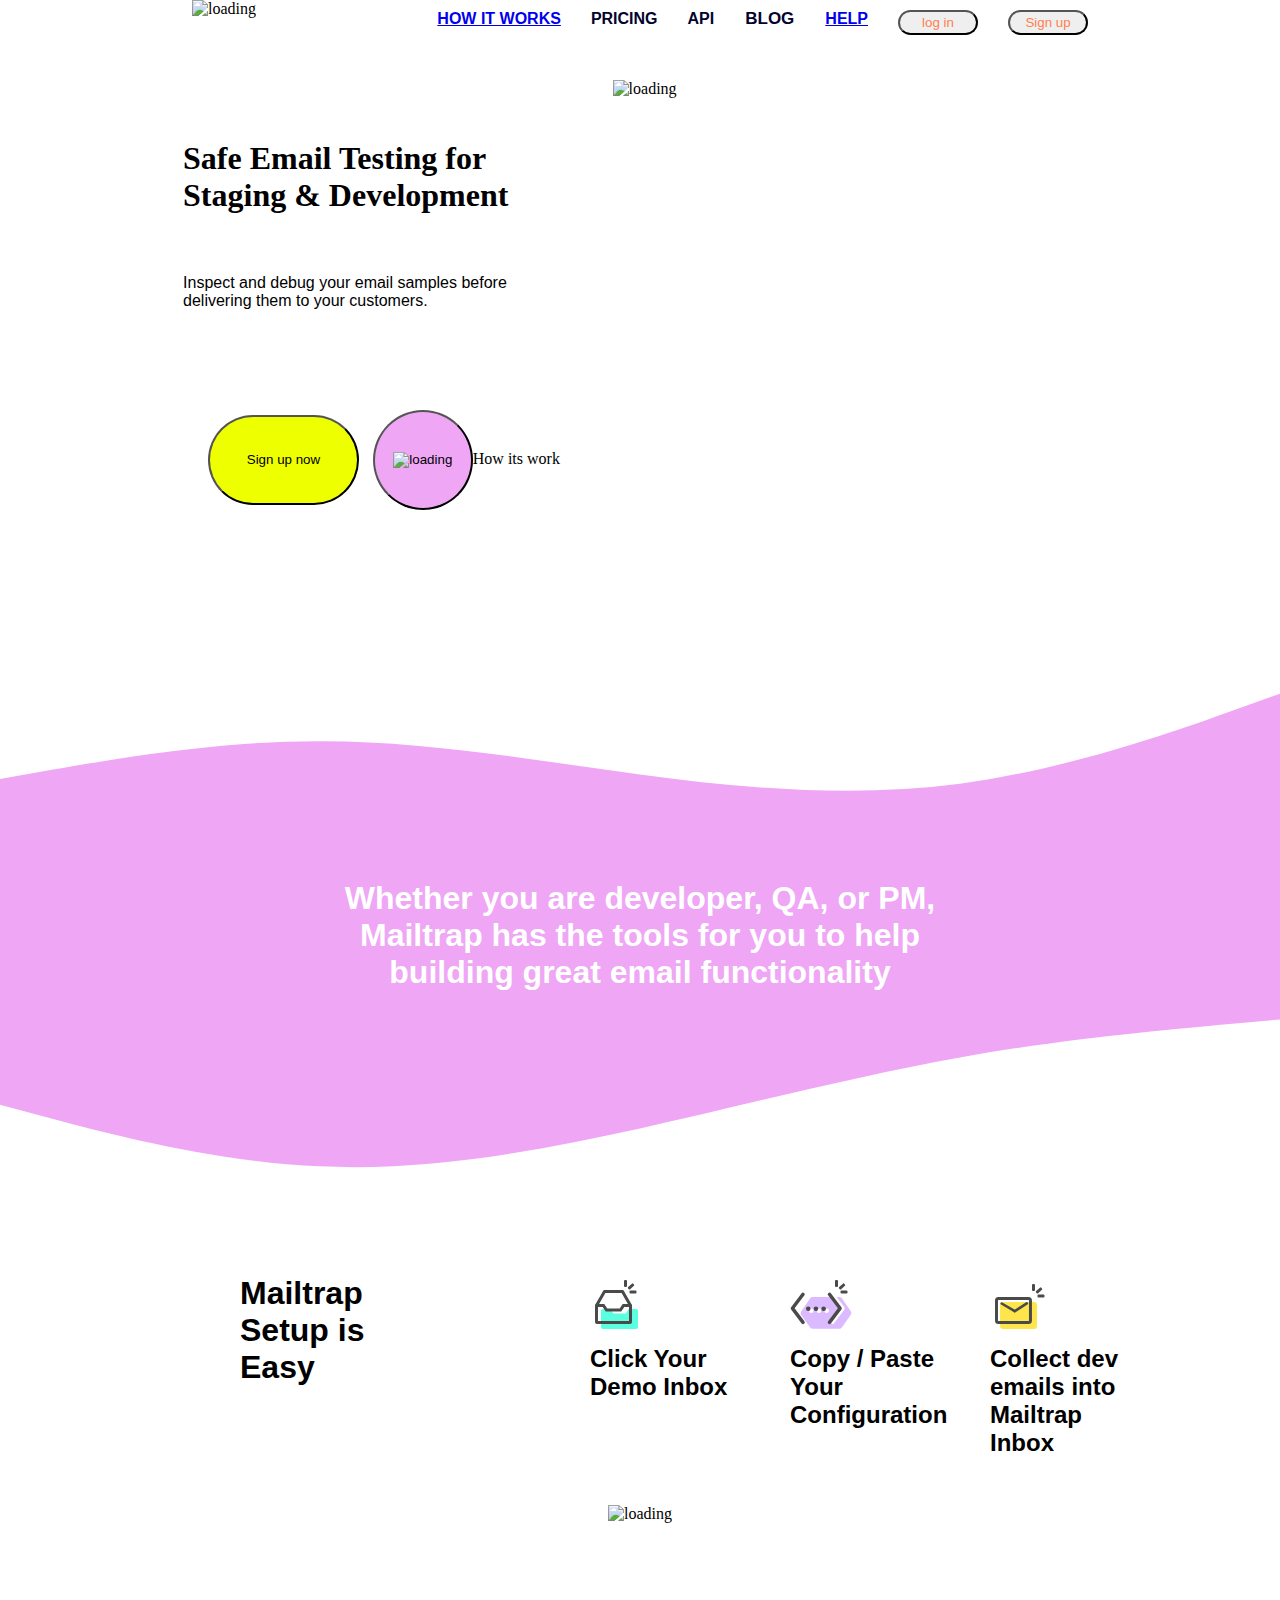
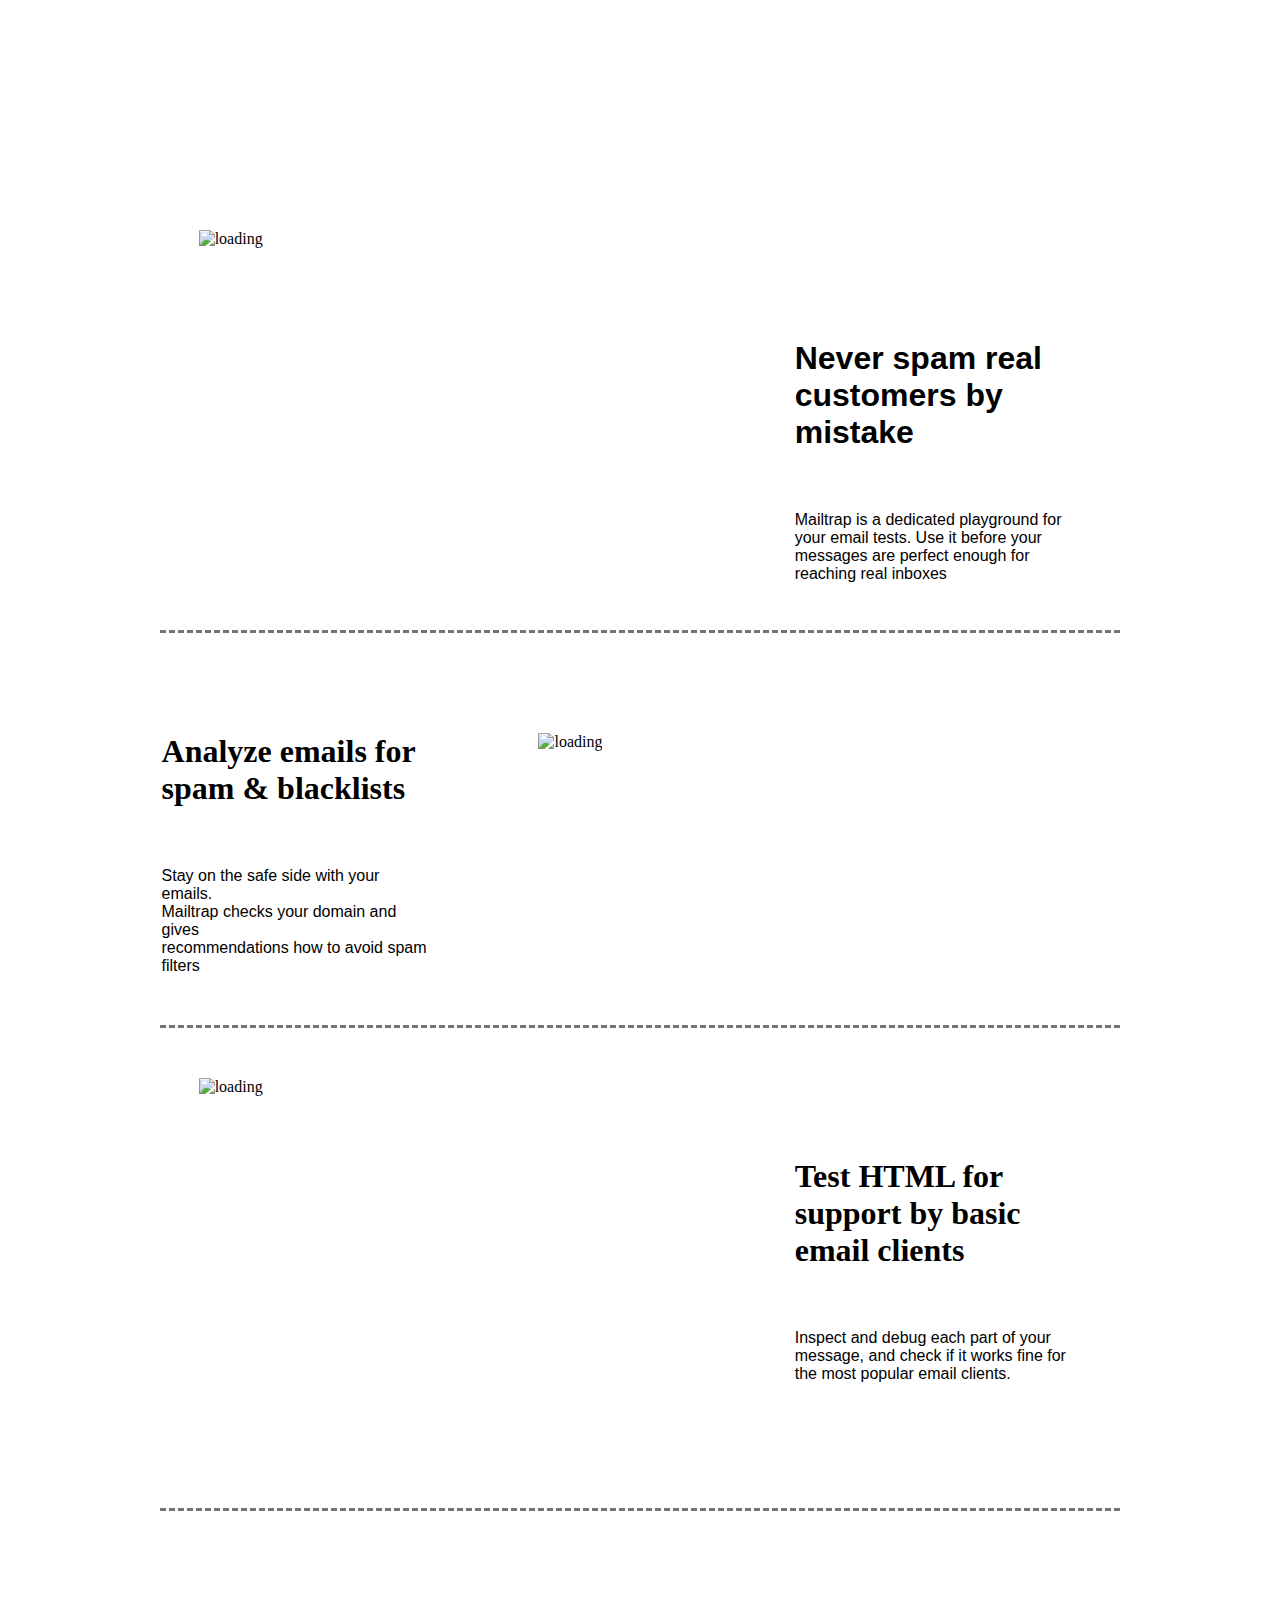
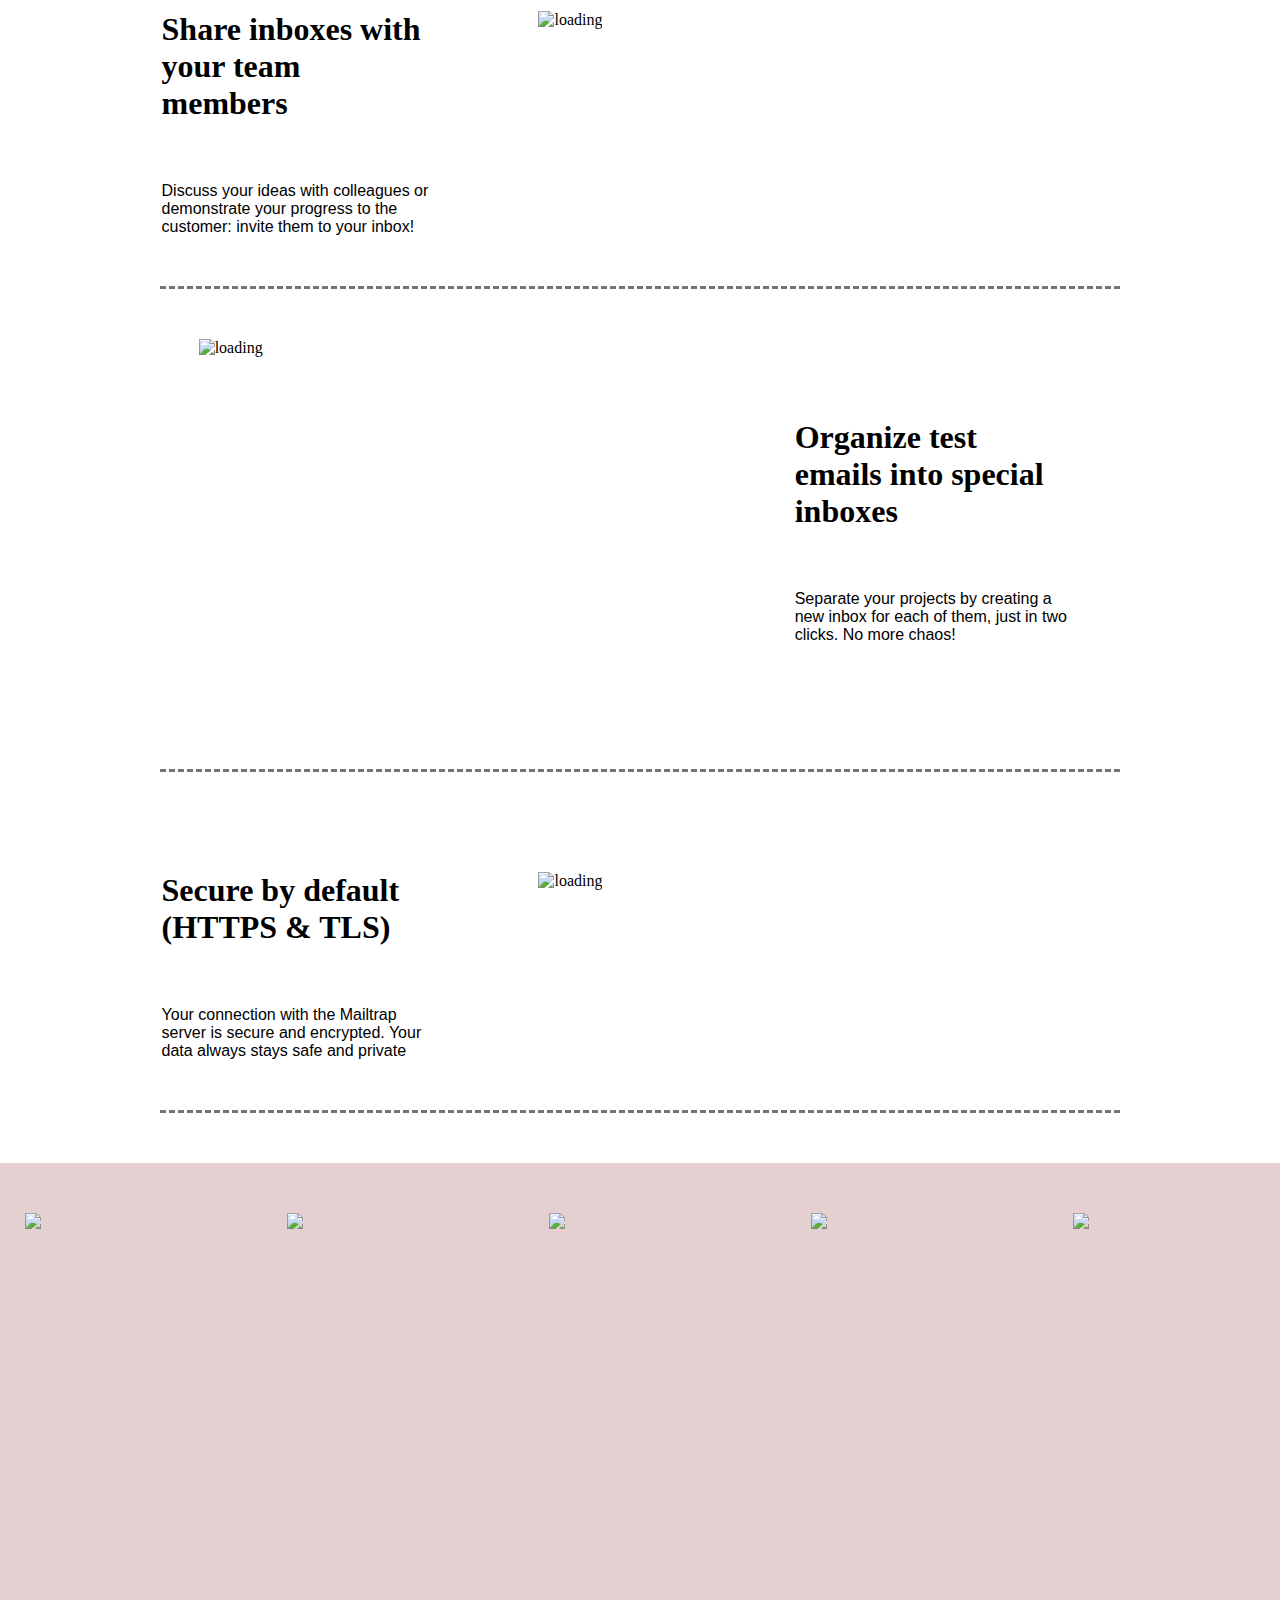
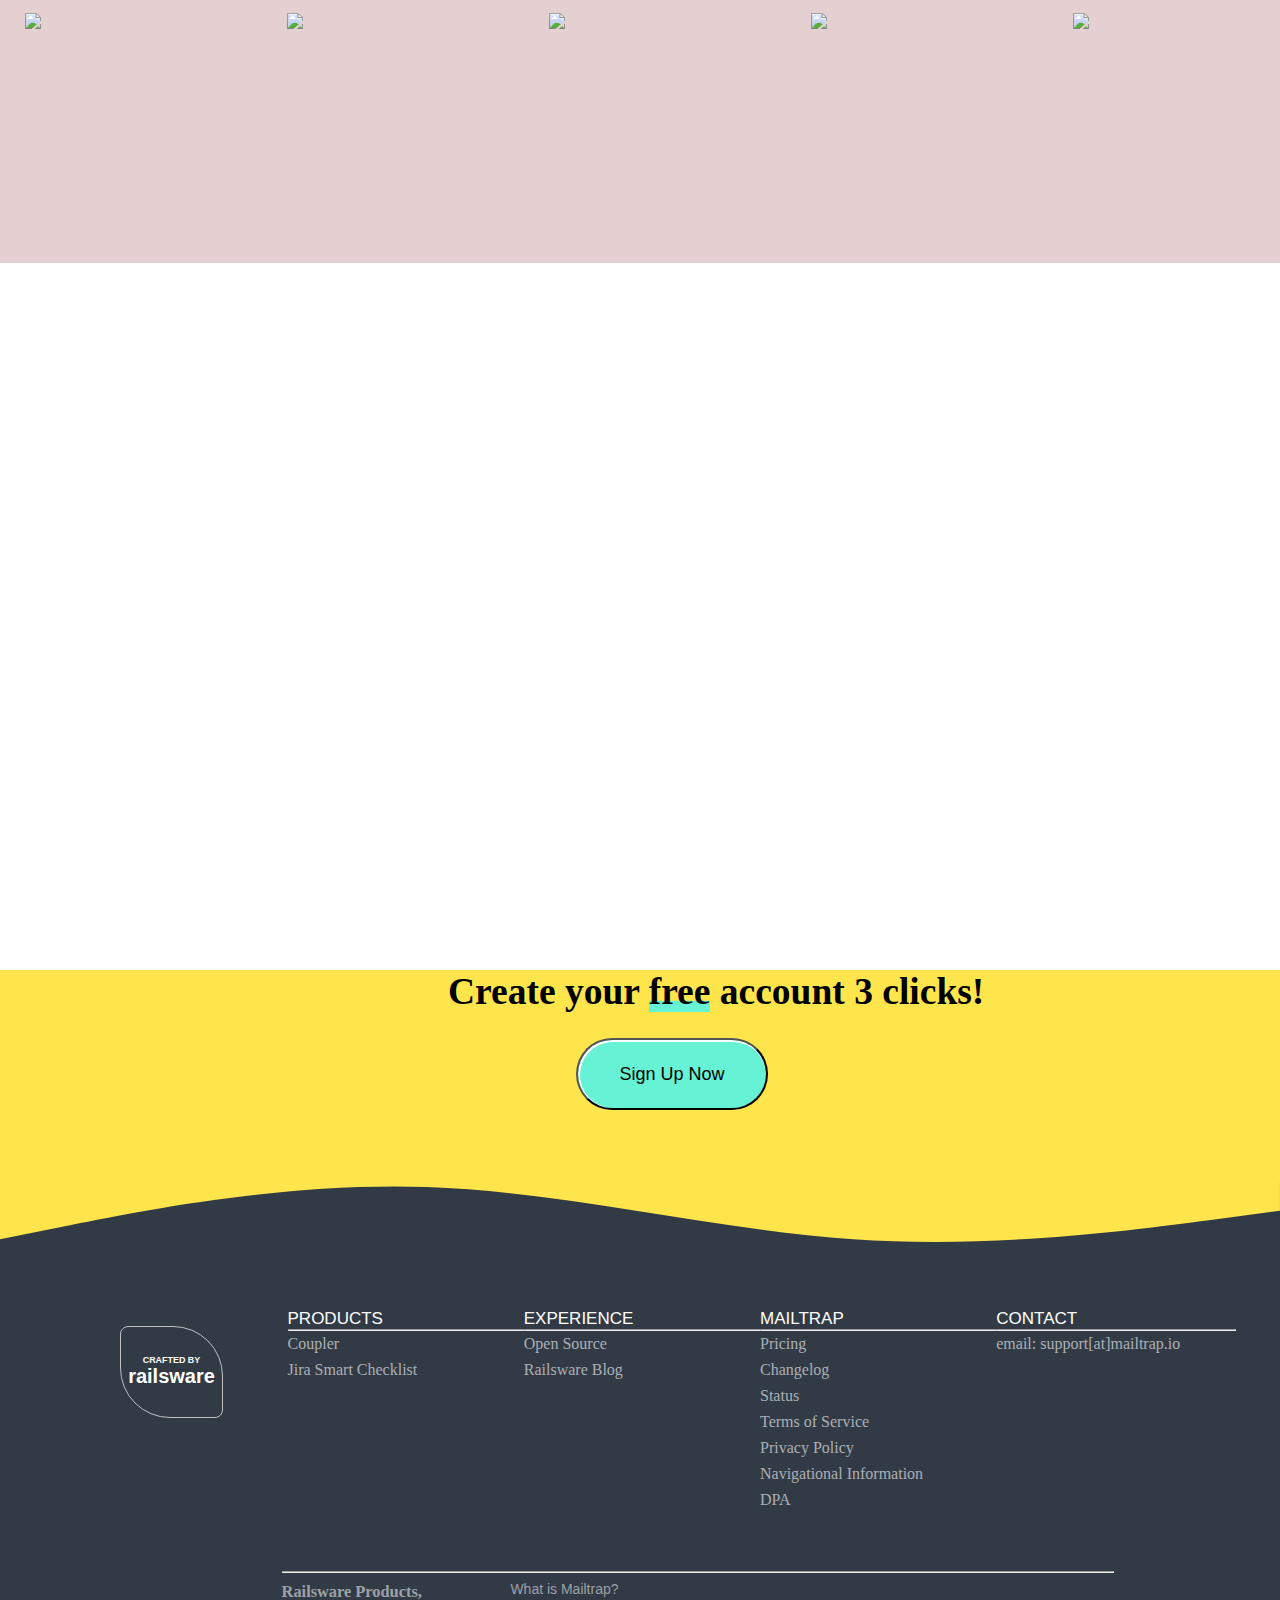
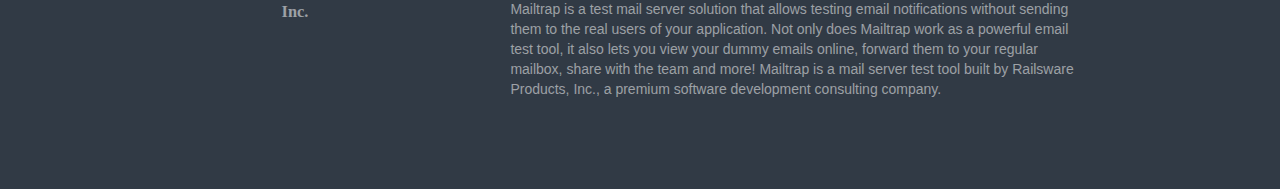
==== commit de16f818: "index-complete" ====
--- a/abcd/index.html
+++ b/abcd/index.html
@@ -39,6 +39,21 @@
     color: rgb(3, 3, 46);
     bottom: 3px;
     font-family: sans-serif;
+    text-decoration:n;
+  }
+  #list> li>button{
+      border: 1px solid white;
+    background-color: white;
+    
+    gap: 30px;
+    color: #243a5f;
+   
+    font-weight: bold;
+    color: rgb(3, 3, 46);
+   margin-top: -2px;
+    font-family: sans-serif;
+   font-size:17px;
+
   }
   .clear{
       clear: both;
@@ -616,8 +631,9 @@
         }
 
         }
-        /* <!-- ---------------------------------------------footer------------------------------------------------> */
-        body {
+       
+/* foote */
+body {
             margin: 0;
             width: 100vw;
             overflow-x: hidden;
@@ -638,17 +654,23 @@
             width: 100%;
             background: #ffe54c;
             font-size: 25px;
-            margin-top: -11%;
-            text-align: center;
+            margin-top: -1%;
+            text-align: cente;
             position: relative;
-        }
+            padding-left: 35%;
+          
+        }
+
+
+        }-
         .signup-heading {
             width: 30%;
             height: 50%;
             font-size: 50px;
-            margin-left: 35%;
+            justify-content: center;
             opacity: 0.8;
             font-family:Cambria, Cochin, Georgia, Times, 'Times New Roman', monospace,serif;
+           
         }
         .highlight {
             box-shadow:inset 0 -0.3em 0 0 #66f2d5;
@@ -662,12 +684,110 @@
             border-radius: 100px;
             box-shadow: inset 1px 1px 0 1px #fff;
             background-color: #66f2d5;
-        }
+           margin-left: 10%;
+           margin-top: 25px;
+        }
+/* container-top */
+.container-top{
+            background: rgb(228, 208, 208);
+            margin: 0;
+            padding: 0;
+            display: grid;
+            width: 100%;
+            height: 700px;
+            gap: 30px;
+            grid-template-rows: repeat(2,auto);
+            grid-template-columns: repeat(5,auto);
+        
+        }
+        .div1{
+            height: 100px;
+            width: 100px;
+            border-radius: 50%;
+            margin-left: 25px;
+            margin-top: 50px;
+        }
+        .div2{
+            height: 100px;
+            width: 100px;
+            border-radius: 50%;
+            margin-left: 25px;
+            margin-top: 50px;
+        }
+        .div3{
+            height: 100px;
+            width: 100px;
+            border-radius: 50%;
+            margin-left: 25px;
+            margin-top: 50px;
+        }
+        .div4{
+            height: 100px;
+            width: 100px;
+            border-radius: 50%;
+            margin-left: 25px;
+            margin-top: 50px;
+        }
+
+        .div5{
+            height: 100px;
+            width: 100px;
+            border-radius: 50%;
+            margin-left: 25px;
+            margin-top: 50px;
+        }
+        .div6{
+            height: 100px;
+            width: 100px;
+            border-radius: 50%;
+            margin-left: 25px;
+            margin-top: 120px;
+        }
+        .div7{
+            height: 100px;
+            width: 100px;
+            border-radius: 50%;
+            margin-left: 25px;
+            margin-top: 120px;
+        }
+        .div8{
+            height: 100px;
+            width: 100px;
+            border-radius: 50%;
+            margin-left: 25px;
+            margin-top: 120px;
+        }
+        .div9{
+            height: 100px;
+            width: 100px;
+            border-radius: 50%;
+            margin-left: 25px;
+            margin-top: 120px;
+        }
+        .div10{
+            height: 100px;
+            width: 100px;
+            border-radius: 50%;
+            margin-left: 25px;
+            margin-top: 120px;
+        }
+
+
+
+
+
+
+
+
+
+
+
+
         /* FOOTER */
         .footer_home{
             width: 100%;
             margin-top: -16%;
-            height: 40em;
+            height: 38em;
             background: #313a45;
         }
         .main_div {
@@ -722,6 +842,9 @@
         .user_guide > .mailId {
             margin-left: -7%;
         }
+        .social {
+            width: 100%;
+        }
         .social_icon {
             width: 8.2%;
             height: 8.2%;
@@ -757,14 +880,145 @@
         .copyright {
             width: 20%;
             font-weight: 100;
+            margin-top: 1%;
         }
         .whatsMail {
             width: 70%;
             margin-left: 7.5%;
+            
+        }
+        .whatsMail>p{
+            margin-top: 1%;
+            color :hsla(0,0%,100%,.53);
         }
         /* @media only screen and (max-width: 768px) {
 
         } */
+        /* blog css */     
+        #blog_image {
+    width: 100%;
+}
+.header_image {
+    width: 100%;
+}
+#content {
+    display: grid;
+    width: 98vw;
+    gap: 60px;
+    grid-template: "new_posts older_posts";
+    justify-content: center;
+}
+
+/* CSS properties for New Posts */
+.new_posts {
+    width: 50vw;
+    margin-top: -10%;
+    grid-area: new_posts;
+}
+.article {
+    width: 90%;
+    height: 42vh;
+    padding: 8% 4% 3% 7%;
+    margin-bottom: 8%;
+    overflow: hidden;
+    background: white;
+    border: 1px outset rgb(18, 18, 18, 0.1);
+}
+.head {
+    font-size: 45px;
+    line-height: 55px;
+    font-weight: 650;
+    color: #2e4369;
+    text-align: left;
+    text-decoration: none;
+    font-family: system-ui,-apple-system,Segoe UI,Roboto,Ubuntu,Cantarell,Noto Sans,sans-serif;
+}
+.date {
+    font-size: 14px;
+    font-weight: 700;
+    font-family: Arial;
+    color: #4b4b4b;
+    text-decoration: none;  
+}
+.name_color {
+    color: #00B2B2;
+}
+.comment_color{
+    color: #068787;
+}
+.art_detail {
+    font-size: 18px;
+    line-height: 30px;
+    margin-top: 8%;
+    color: rgb(17, 17, 17, 0.8);
+    font-family:Arial, Helvetica, sans-serif;
+}
+.olderPosts {
+    width: 130px;
+    height: 30px;
+    font-weight: 700;
+    color: white;
+    margin-left: 40%;
+    font-family: 'Segoe UI', Tahoma, Geneva, Verdana, sans-serif;
+    border: 1px solid black;
+    background: black;
+}
+
+/* CSS properties of Older Posts */
+.older_posts{
+    width: 20vw;
+    height: 30%;
+    margin-top: 10%;
+    grid-area: older_posts;
+}
+.search_box{
+    width: 75%;
+    height: 5%;
+    padding: 5%;
+    font-size: 20px;
+    margin-bottom: 10%;
+    border: 1px solid rgb(118, 118, 118, 0.3);
+}
+.search_button {
+    width: 25%;
+    height: 5%;
+    padding: 8%;
+    border: 1px solid rgb(118, 118, 118, 0.3);
+    background-color: white;
+    background-size: cover;
+    background-image: url(https://static.thenounproject.com/png/1594155-200.png);
+}
+.h3 {
+   font-size: 15px;
+   margin-top: 15%;
+   margin-bottom: 10%; 
+   font-weight: 600;
+   font-family: Lato, Helvetica, sans-serif;
+}
+.li {
+    font-size: 20px;
+    color: #00B2B2;
+    margin-top: 5%;
+    margin-bottom: 5%;
+    text-decoration: none;
+    line-height: 25px;
+    font-size: 19px;
+}
+.hr2_gap {
+    margin-top: 20%;
+    margin-bottom: 10%;
+}
+
+.line_gap {
+    margin-top: 25px;
+    margin-bottom: 25px;
+}
+/* blog css end */
+
+
+
+
+
 
 
     </style>
@@ -778,9 +1032,15 @@
     <ul id="list">
          <a href="file:///C:/Users/NOOR/javascript/mailtrip-header.html"><li>HOW IT WORKS</li></a>
           <li>PRICING</li>
+          
           <li>API</li>
-          <li> <link rel="stylesheet" href="C:\Users\NOOR\myProject\blog\blog_css.css"><button id="Blog">BLOG</button> 
-            <script src="C:\Users\NOOR\myProject\blog\blog.js"></script>
+
+          <li>
+               <link rel="stylesheet" href="C:\myproject\blog\blog_css.css" > 
+                 
+               <button id="Blog">BLOG</button> 
+            
+               <script src="C:\Users\NOOR\myProject\blog\blog.js"></script>
        </li>
          <a href="C:\Users\NOOR\myProject\help\help.html"> <li>HELP</li></a>
           <button>log in</button>
@@ -850,125 +1110,157 @@
        <div class="grid_div25">    </div>    
     
     </div>
-<!-- ---------------------------------------------footer------------------------------------------------>
-
-<div class="create_account"></div>
-<div class="sign">
-    <h2 class="signup-heading">Create your
-        <span class="highlight">free</span>
-        account in 3 clicks!
-    </h2>
-    <button class="bottom_signup" id="signup">Sign Up Now</button>
-</div>
-<svg xmlns="http://www.w3.org/2000/svg" viewBox="0 0 1440 320"><path fill="#ffe54c" fill-opacity="1" d="M0,160L80,144C160,128,320,96,480,101.3C640,107,800,149,960,160C1120,171,
-    1280,149,1360,138.7L1440,128L1440,0L1360,0C1280,0,1120,0,960,0C800,0,640,0,480,0C320,0,160,0,80,0L0,0Z"></path>
-</svg>
-<footer class="footer_home">
-    
-    <div class="main_div">
-        <div class="railsware_div">
-            <button class="railsware" id="railsware">
-                <h6>CRAFTED BY</h6>
-                <h2>railsware</h2>
-            </button>
-        </div>
-        <div class="content_div">
-            <div class="user_guide">
-                <h3>PRODUCTS</h3>
-                <!-- <hr/> -->
-                <a href="">Coupler</a><br>
-                <a href="">Jira Smart Checklist</a>
+<!----------------------------------- container-top------------------------------------------------- -->
+<div class="container-top">
+    <div class="div1">
+        <img src="https://assets.mailtrap.io/packs/assets/landing/logo-atlassian-4f21d2c2c443a65c910fdad2d763f3a6.svg">
+    </div>
+    <div class="div2">
+        <img src="https://assets.mailtrap.io/packs/assets/landing/logo-adobe-9411bf41f91e1387f67c799a99b65427.svg">
+    </div>
+    <div class="div3">
+        <img src="https://assets.mailtrap.io/packs/assets/landing/logo-sendgrid-e621eac416c72b5fc4f22385a3b408e7.svg">
+    </div>
+    <div class="div4">
+        <img src="https://assets.mailtrap.io/packs/assets/landing/logo-yelp-41e35e8c96df55e9ca5d58d78e834df3.svg">
+    </div>
+    <div class="div5">
+        <img src="https://assets.mailtrap.io/packs/assets/landing/logo-pivotal-39c8a864e8fc4df0e2ac4eec7e6e3b97.svg">
+    </div>
+    <div class="div6">
+        <img src="https://assets.mailtrap.io/packs/assets/landing/logo-laravel-a90783f28780d9af74b9ba674e9bfea4.svg">
+    </div>
+    <div class="div7">
+        <img src="https://assets.mailtrap.io/packs/assets/landing/logo-discovery-9062cf75a69d53bff16768ccf2798d54.svg">
+    </div>
+    <div class="div8">
+        <img src="https://assets.mailtrap.io/packs/assets/landing/logo-github-93fd0d4c54a17fde25e805036dff5bbe.svg">
+    </div>
+    <div class="div9">
+        <img src="https://assets.mailtrap.io/packs/assets/landing/logo-usertesting-eea41a6d6e15be9fd1d8499bbd7aa45d.svg">
+    </div>
+    <div class="div10"><img src="https://assets.mailtrap.io/packs/assets/landing/logo-sugarcrm-8b952326b8151dbf6dc3c209891bc068.svg">
+    </div>
+    </div>
+
+    <!------------------------------------------ footer -------------------------------------------------->
+    <div class="create_account"></div>
+    <div class="sign">
+        <h2 class="signup-heading">Create your
+            <span class="highlight">free</span>
+            account 3 clicks!
+        </h2>
+        <button class="bottom_signup" id="signup">Sign Up Now</button>
+    </div>
+    <svg xmlns="http://www.w3.org/2000/svg" viewBox="0 0 1440 320"><path fill="#ffe54c" fill-opacity="1" d="M0,160L80,144C160,128,320,96,480,101.3C640,107,800,149,960,160C1120,171,
+        1280,149,1360,138.7L1440,128L1440,0L1360,0C1280,0,1120,0,960,0C800,0,640,0,480,0C320,0,160,0,80,0L0,0Z"></path>
+    </svg>
+    <footer class="footer_home">
+        
+        <div class="main_div">
+            <div class="railsware_div">
+                <button class="railsware" id="railsware">
+                    <h6>CRAFTED BY</h6>
+                    <h2>railsware</h2>
+                </button>
             </div>
-            <div class="user_guide">
-                <h3>EXPERIENCE</h3>
-                <!-- <hr/> -->
-                <a href="">Open Source</a><br>
-                <a href="">Railsware Blog</a>
-            </div>
-            <div class="user_guide">
-                <h3>MAILTRAP</h3>
-                <!-- <hr/> -->
-                <a href="">Pricing</a><br>
-                <a href="">Changelog</a><br>
-                <a href="">Status</a><br>
-                <a href="">Terms of Service</a><br>
-                <a href="">Privacy Policy</a><br>
-                <a href="">Navigational Information</a><br>
-                <a href="">DPA</a>
-            </div>
-            <div class="user_guide">
-                <h3>CONTACT</h3>
-                <!-- <hr/> -->
-                <span class="user_guide">
-                   <a class="mailId">email:</a>
-                    <a href="">support[at]mailtrap.io</a>
-                </span><br>
-                <span class="inline">
-                    <a class="icon" aria-label="Visit Facebook" href="https://www.facebook.com/Mailtrap">
-                        <div class="social_icon fb">
-                            <svg class="icon">
-                                <use xlink:href="#facebook-circle-icon"></use>
-                            </svg>
-                        </div>
-                    </a>
-                    <a class="icon" aria-label="Visit Facebook" href="https://www.twitter.com/mailtrap">
-                        <div class="social_icon tweet">
-                            <svg class="icon">
-                                <use xlink:href="#facebook-circle-icon"></use>
-                            </svg>
-                        </div>
-                    </a>
-                </span>
+            <div class="content_div">
+                <div class="user_guide">
+                    <h3>PRODUCTS</h3>
+                    <hr/>
+                    <a href="">Coupler</a><br>
+                    <a href="">Jira Smart Checklist</a>
+                </div>
+                <div class="user_guide">
+                    <h3>EXPERIENCE</h3>
+                    <hr/>
+                    <a href="">Open Source</a><br>
+                    <a href="">Railsware Blog</a>
+                </div>
+                <div class="user_guide">
+                    <h3>MAILTRAP</h3>
+                    <hr/>
+                    <a href="">Pricing</a><br>
+                    <a href="">Changelog</a><br>
+                    <a href="">Status</a><br>
+                    <a href="">Terms of Service</a><br>
+                    <a href="">Privacy Policy</a><br>
+                    <a href="">Navigational Information</a><br>
+                    <a href="">DPA</a>
+                </div>
+                <div class="user_guide">
+                    <h3>CONTACT</h3>
+                    <hr/>
+                    <span class="user_guide">
+                       <a class="mailId">email:</a>
+                        <a href="">support[at]mailtrap.io</a>
+                    </span><br>
+                    <div class="social">
+                        <a class="icon" aria-label="Visit Facebook" href="https://www.facebook.com/Mailtrap">
+                            <div class="social_icon fb">
+                                <svg class="icon">
+                                    <use xlink:href="#facebook-circle-icon"></use>
+                                </svg>
+                            </div>
+                        </a>
+                        <a class="icon" aria-label="Visit Facebook" href="https://www.twitter.com/mailtrap">
+                            <div class="social_icon tweet">
+                                <svg class="icon">
+                                    <use xlink:href="#facebook-circle-icon"></use>
+                                </svg>
+                            </div>
+                        </a>
+                    </div>
+                </div>
             </div>
         </div>
-    </div>
-    <div class="waste">
-        <hr>
-    </div>
-    <div class="rights">
-        <!-- <hr/> -->
-        <div class="copyright">
-            <h3>Railsware Products, Inc.</h3>
+        <div class="waste">
+            <hr>
         </div>
-        <div class="whatsMail">
-            <p> <span>What is Mailtrap?</span><br>
-                Mailtrap is a test mail server solution that allows testing email notifications without sending them to the real 
-                users of your application. Not only does Mailtrap work as a powerful email test tool, it also lets you view your 
-                dummy emails online, forward them to your regular mailbox, share with the team and more! Mailtrap is a mail server 
-                test tool built by Railsware Products, Inc., a premium software development consulting company.
-            </p>
+        <div class="rights">
+            <!-- <hr/> -->
+            <div class="copyright">
+                <h3>Railsware Products, Inc.</h3>
+            </div>
+            <div class="whatsMail">
+                <p> <span>What is Mailtrap?</span><br>
+                    Mailtrap is a test mail server solution that allows testing email notifications without sending them to the real 
+                    users of your application. Not only does Mailtrap work as a powerful email test tool, it also lets you view your 
+                    dummy emails online, forward them to your regular mailbox, share with the team and more! Mailtrap is a mail server 
+                    test tool built by Railsware Products, Inc., a premium software development consulting company.
+                </p>
+            </div>
         </div>
-    </div>
-</footer>
-</body>
+    </footer>
+
 
 <script>
-var signUp = document.getElementById('signup');
-var railsware = document.getElementById('railsware');
-
-// SIGNUP Button
-function originalColor(e){
-    e.target.style.backgroundColor = "#66f2d5";
-}
-function bgcolor(e){
-    console.log(e)
-    e.target.style.backgroundColor = "#0f9e81"
-
-    signUp.addEventListener('mouseout', originalColor)
-}
-
-// RAILSWARE Button
-function originalBg(e){
-    e.target.style.borderColor = "silver"
-}
-
-function borderColor(e){
-    e.target.style.borderColor = "#00b08c";
-
-    railsware.addEventListener('mouseout', originalBg)
-}
-railsware.addEventListener('mouseover', borderColor)
-signUp.addEventListener('mouseover', bgcolor)
+    var signUp = document.getElementById('signup');
+    var railsware = document.getElementById('railsware');
+
+    // SIGNUP Button
+    function originalColor(e){
+        e.target.style.backgroundColor = "#66f2d5";
+    }
+    function bgcolor(e){
+        console.log(e)
+        e.target.style.backgroundColor = "#0f9e81"
+
+        signUp.addEventListener('mouseout', originalColor)
+    }
+
+    // RAILSWARE Button
+    function originalBg(e){
+        e.target.style.borderColor = "silver"
+    }
+
+    function borderColor(e){
+        e.target.style.borderColor = "#00b08c";
+
+        railsware.addEventListener('mouseout', originalBg)
+    }
+    railsware.addEventListener('mouseover', borderColor)
+    signUp.addEventListener('mouseover', bgcolor)
 </script>
 </body>
 </html>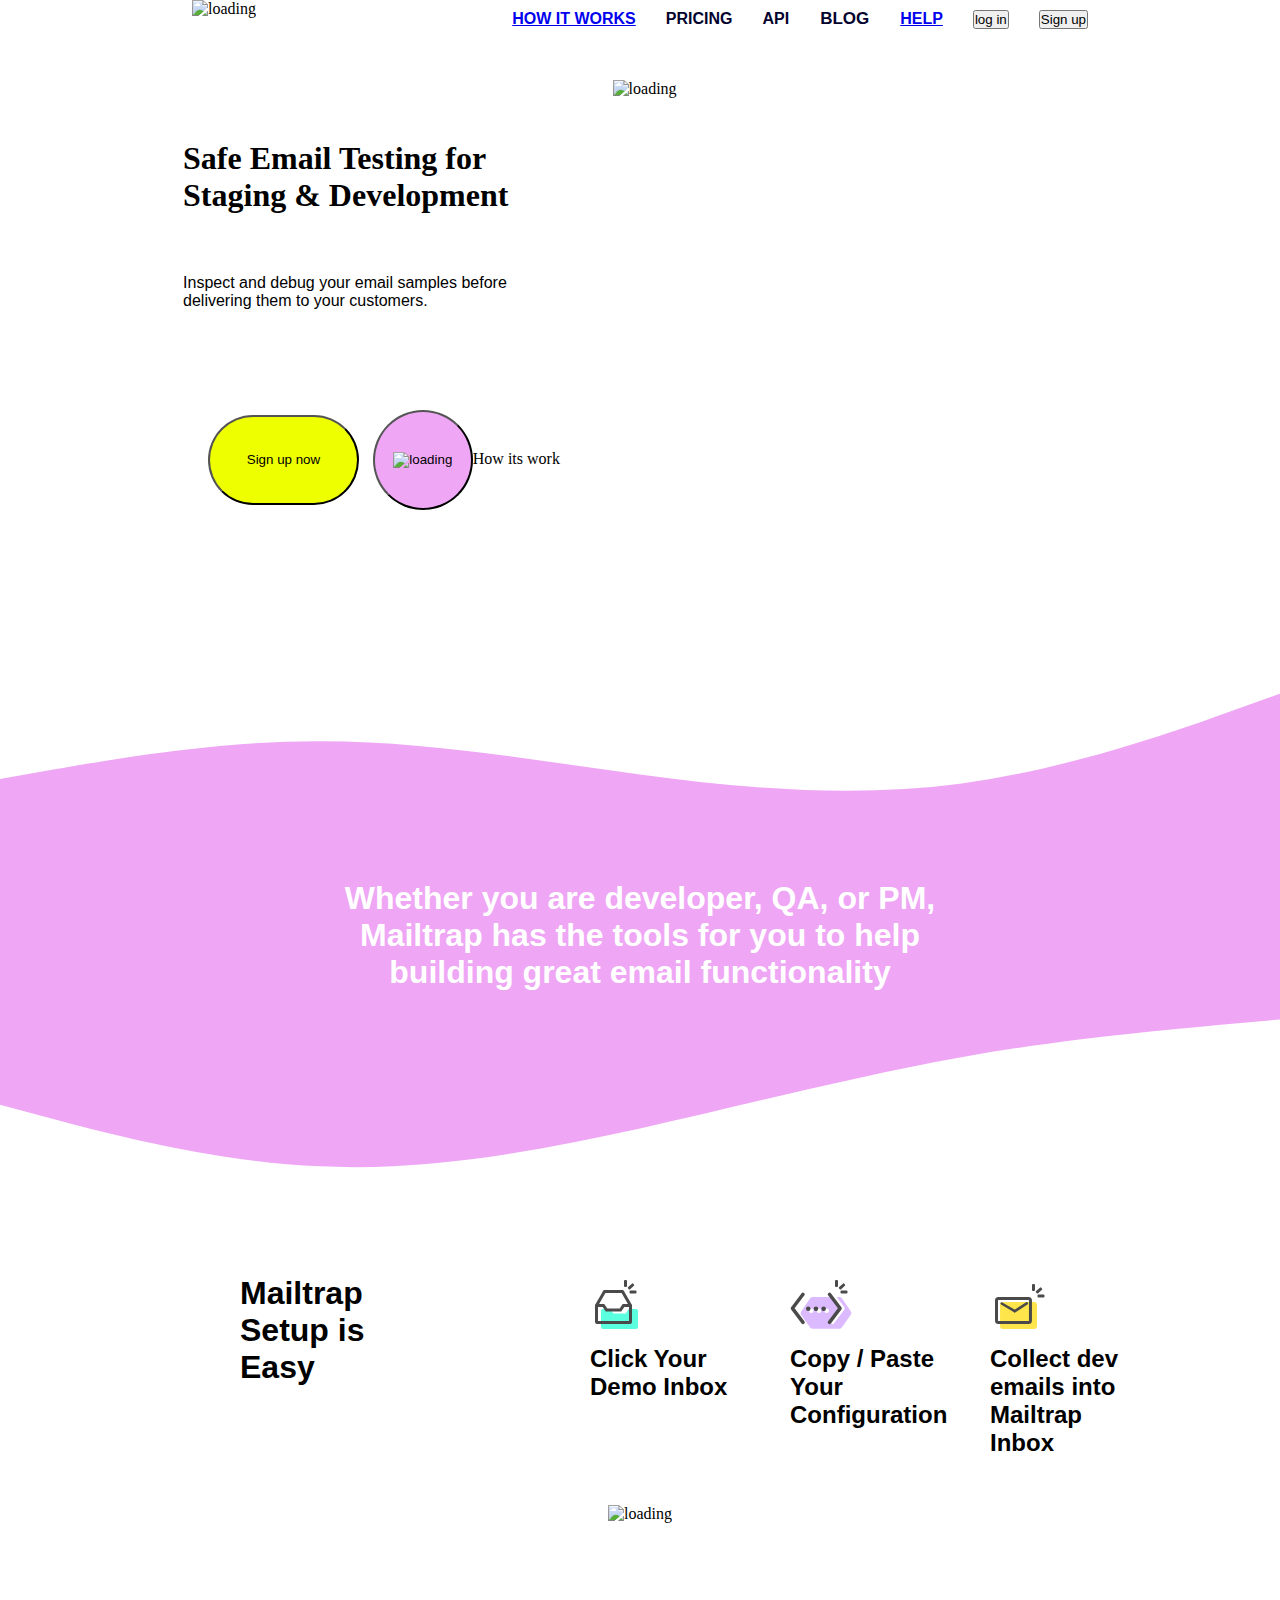
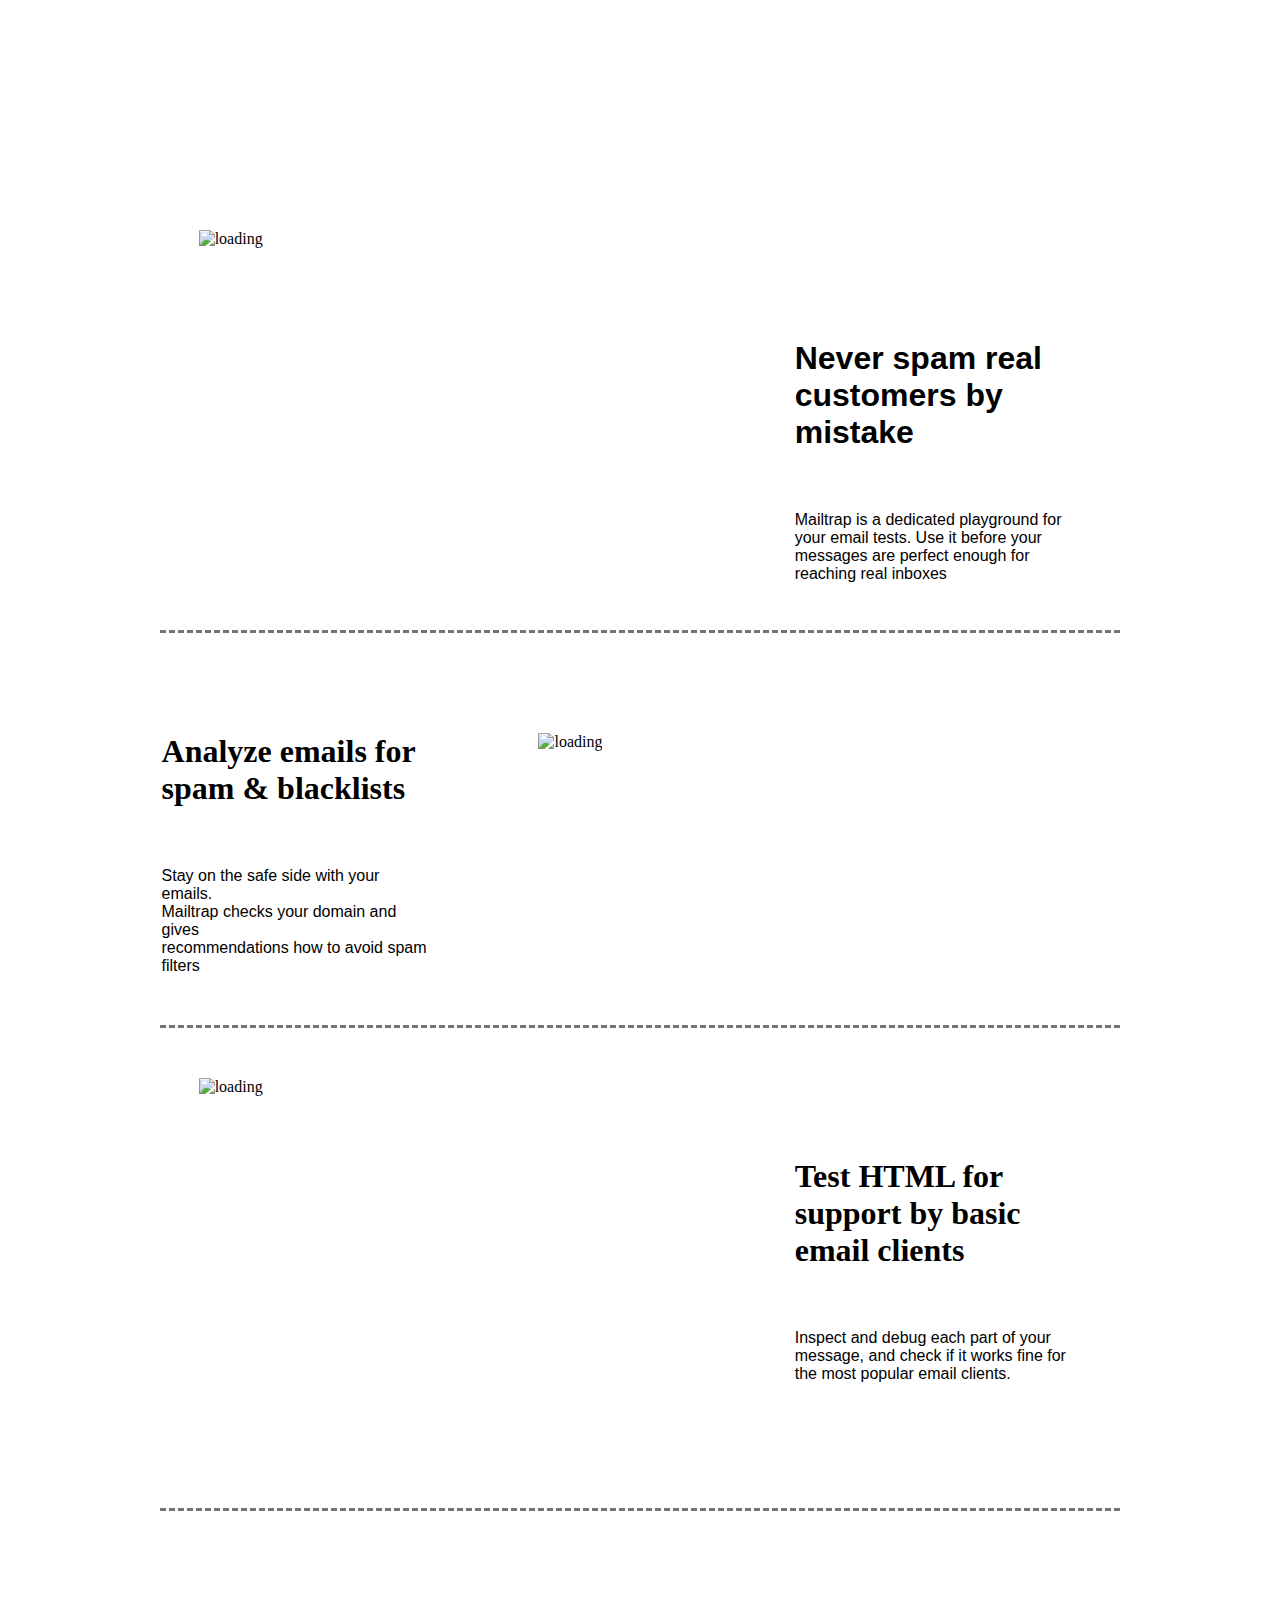
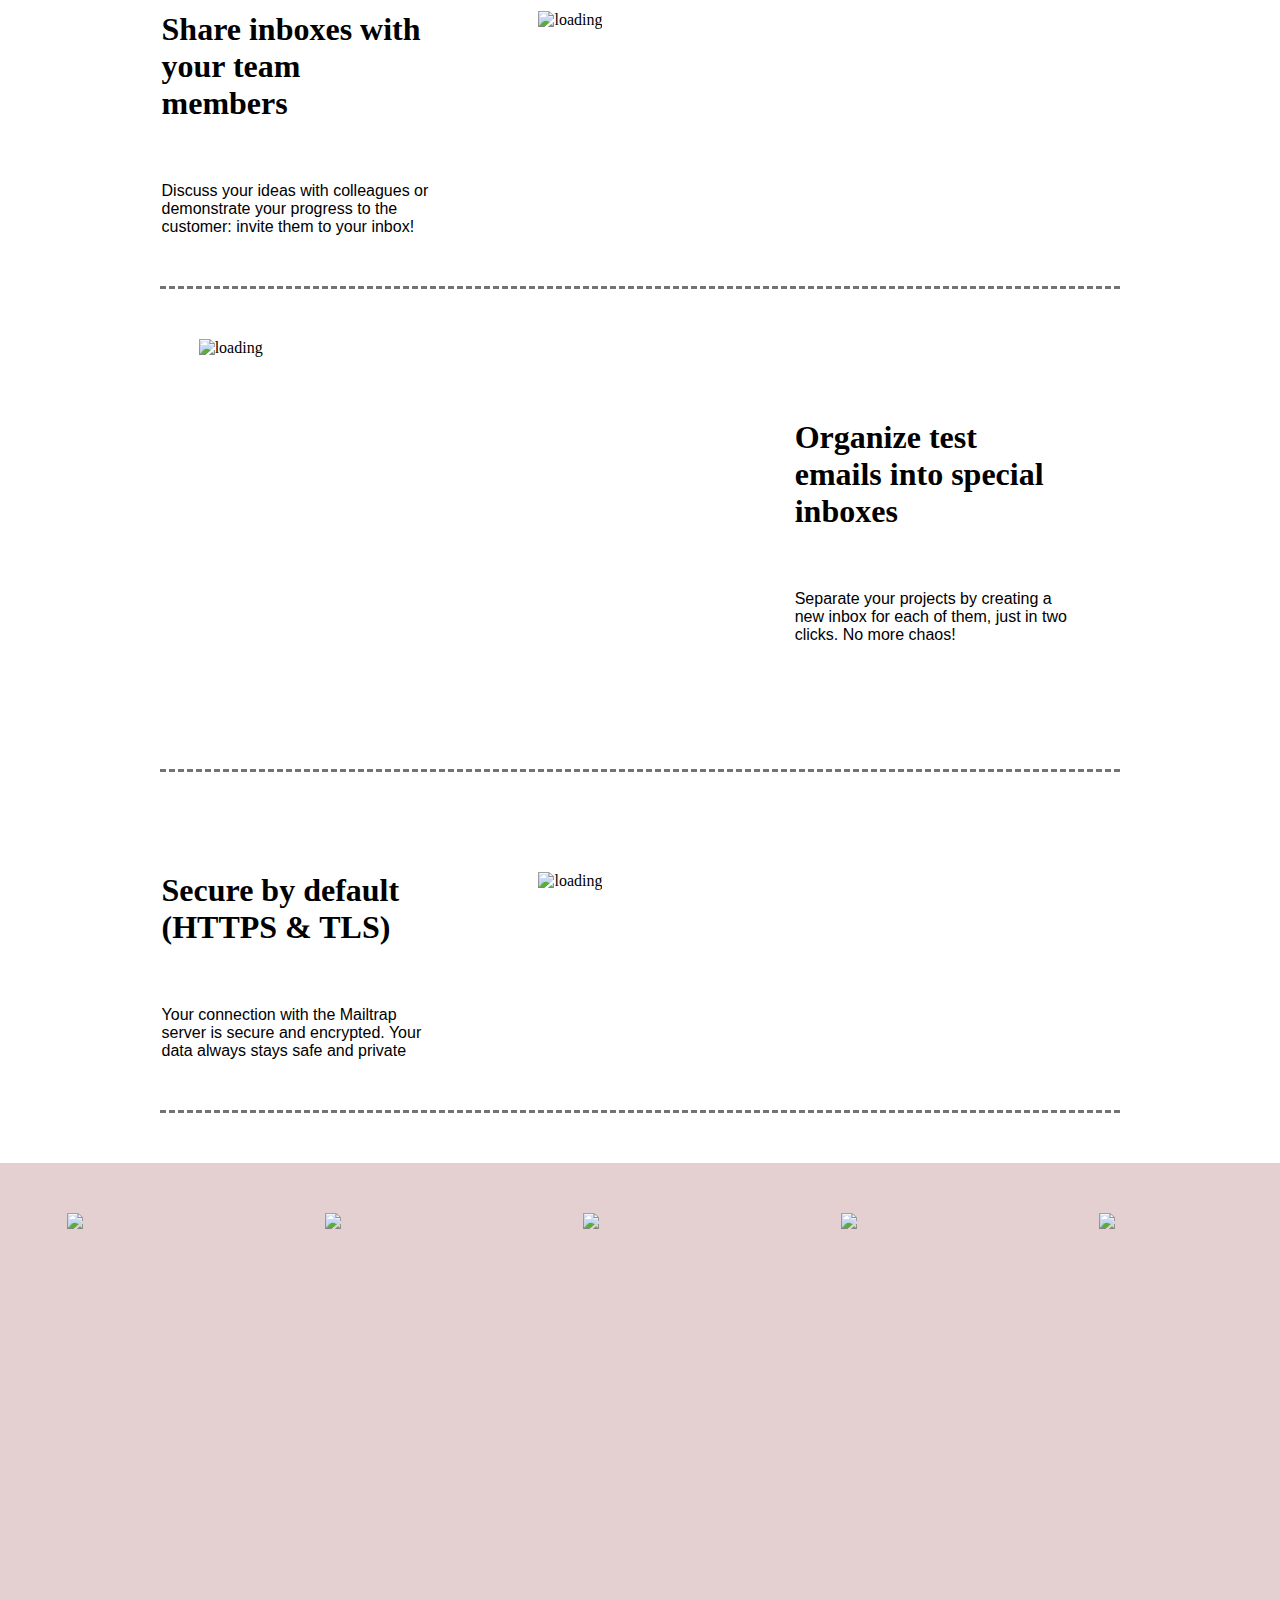
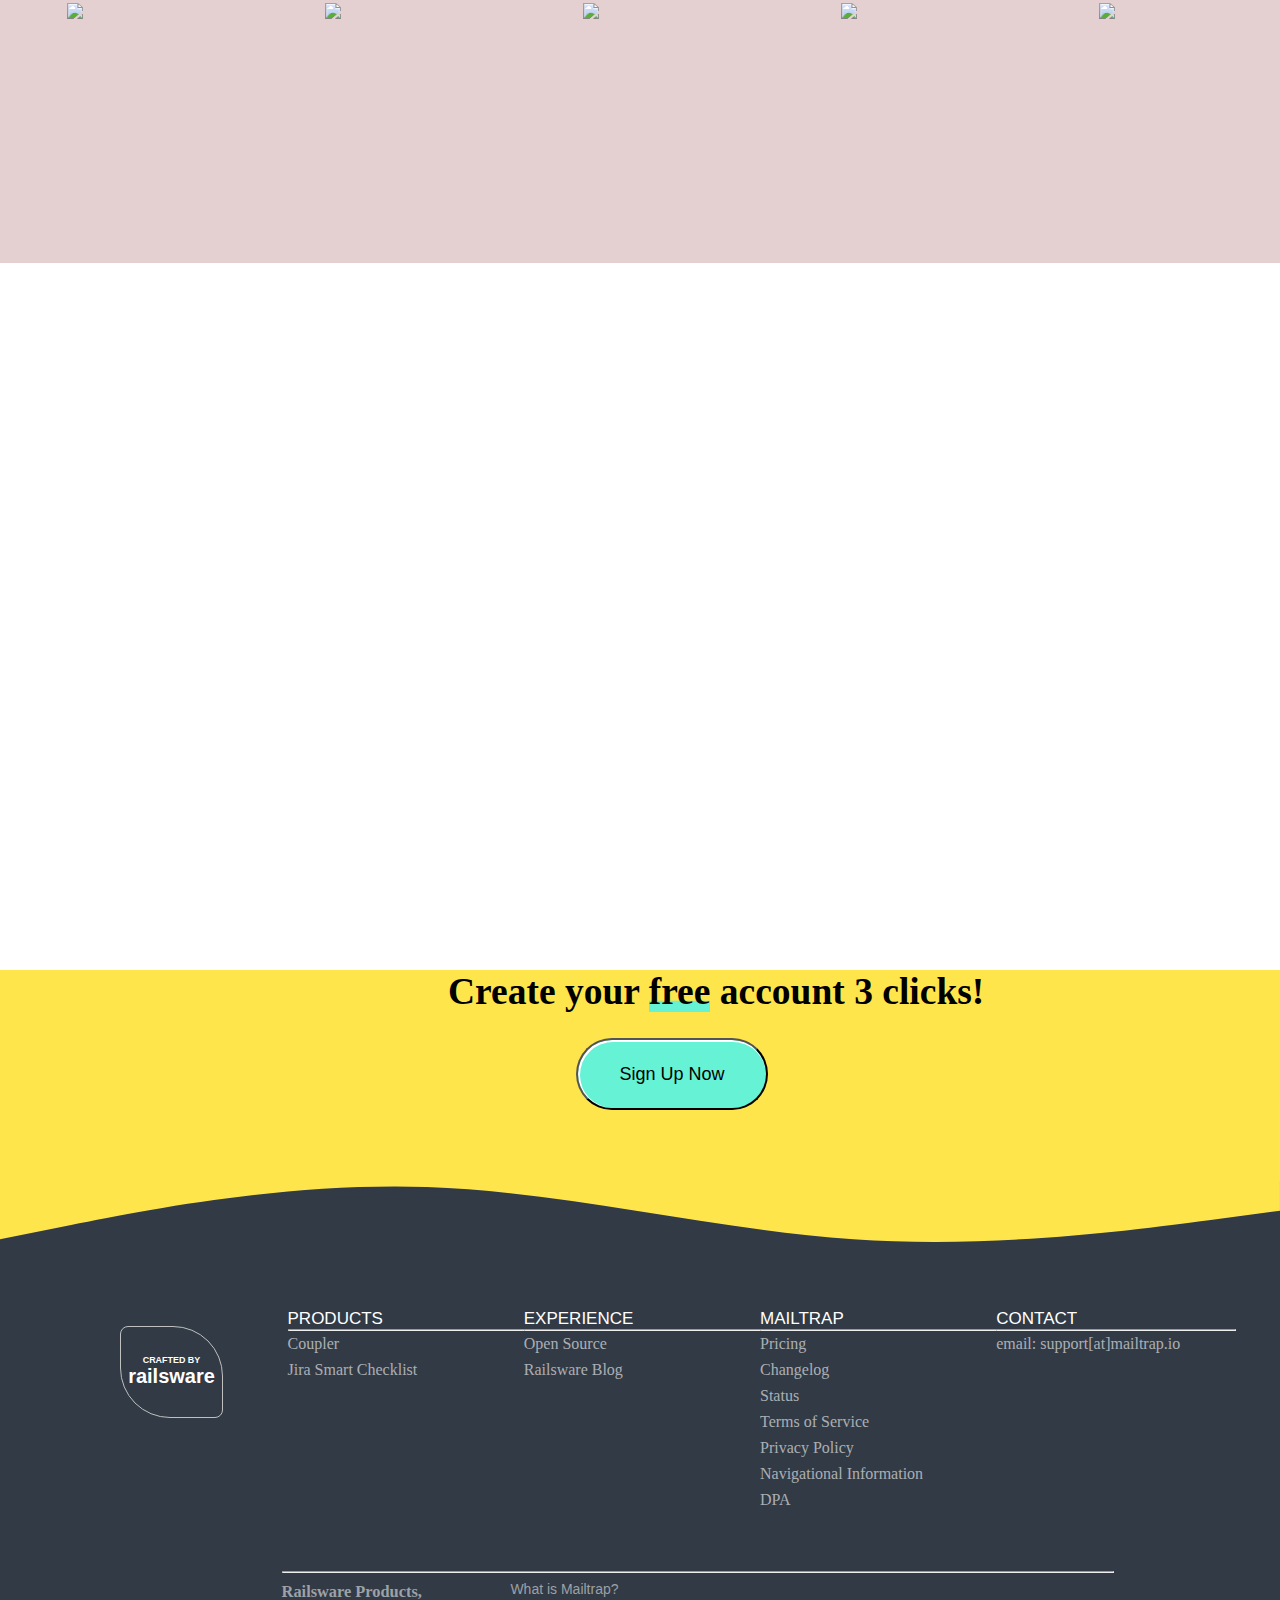
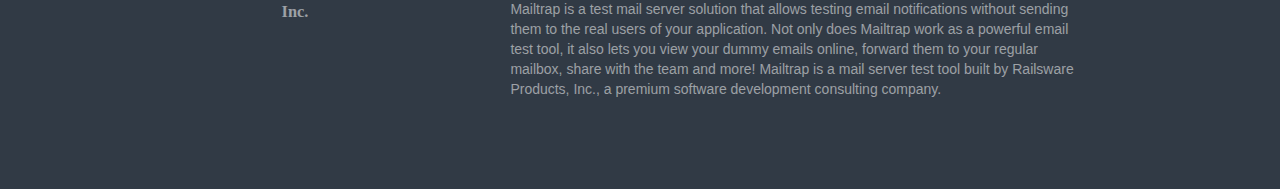
==== commit 4ffa095e: "Login and signup page added & updated" ====
--- a/abcd/index.html
+++ b/abcd/index.html
@@ -695,9 +695,10 @@
             display: grid;
             width: 100%;
             height: 700px;
-            gap: 30px;
+            gap: 10px;
             grid-template-rows: repeat(2,auto);
             grid-template-columns: repeat(5,auto);
+            text-align: center;
         
         }
         .div1{
@@ -1043,8 +1044,8 @@
                <script src="C:\Users\NOOR\myProject\blog\blog.js"></script>
        </li>
          <a href="C:\Users\NOOR\myProject\help\help.html"> <li>HELP</li></a>
-          <button>log in</button>
-          <button>Sign up</button>
+         <a href="C:\myproject\abcd\login.html"> <button>log in</button></a> 
+         <a href="C:\myproject\abcd\signup.html"> <button>Sign up</button></a>
       </ul></div>
       <div class="clear"></div>
 </div>
@@ -1112,6 +1113,7 @@
     </div>
 <!----------------------------------- container-top------------------------------------------------- -->
 <div class="container-top">
+    
     <div class="div1">
         <img src="https://assets.mailtrap.io/packs/assets/landing/logo-atlassian-4f21d2c2c443a65c910fdad2d763f3a6.svg">
     </div>
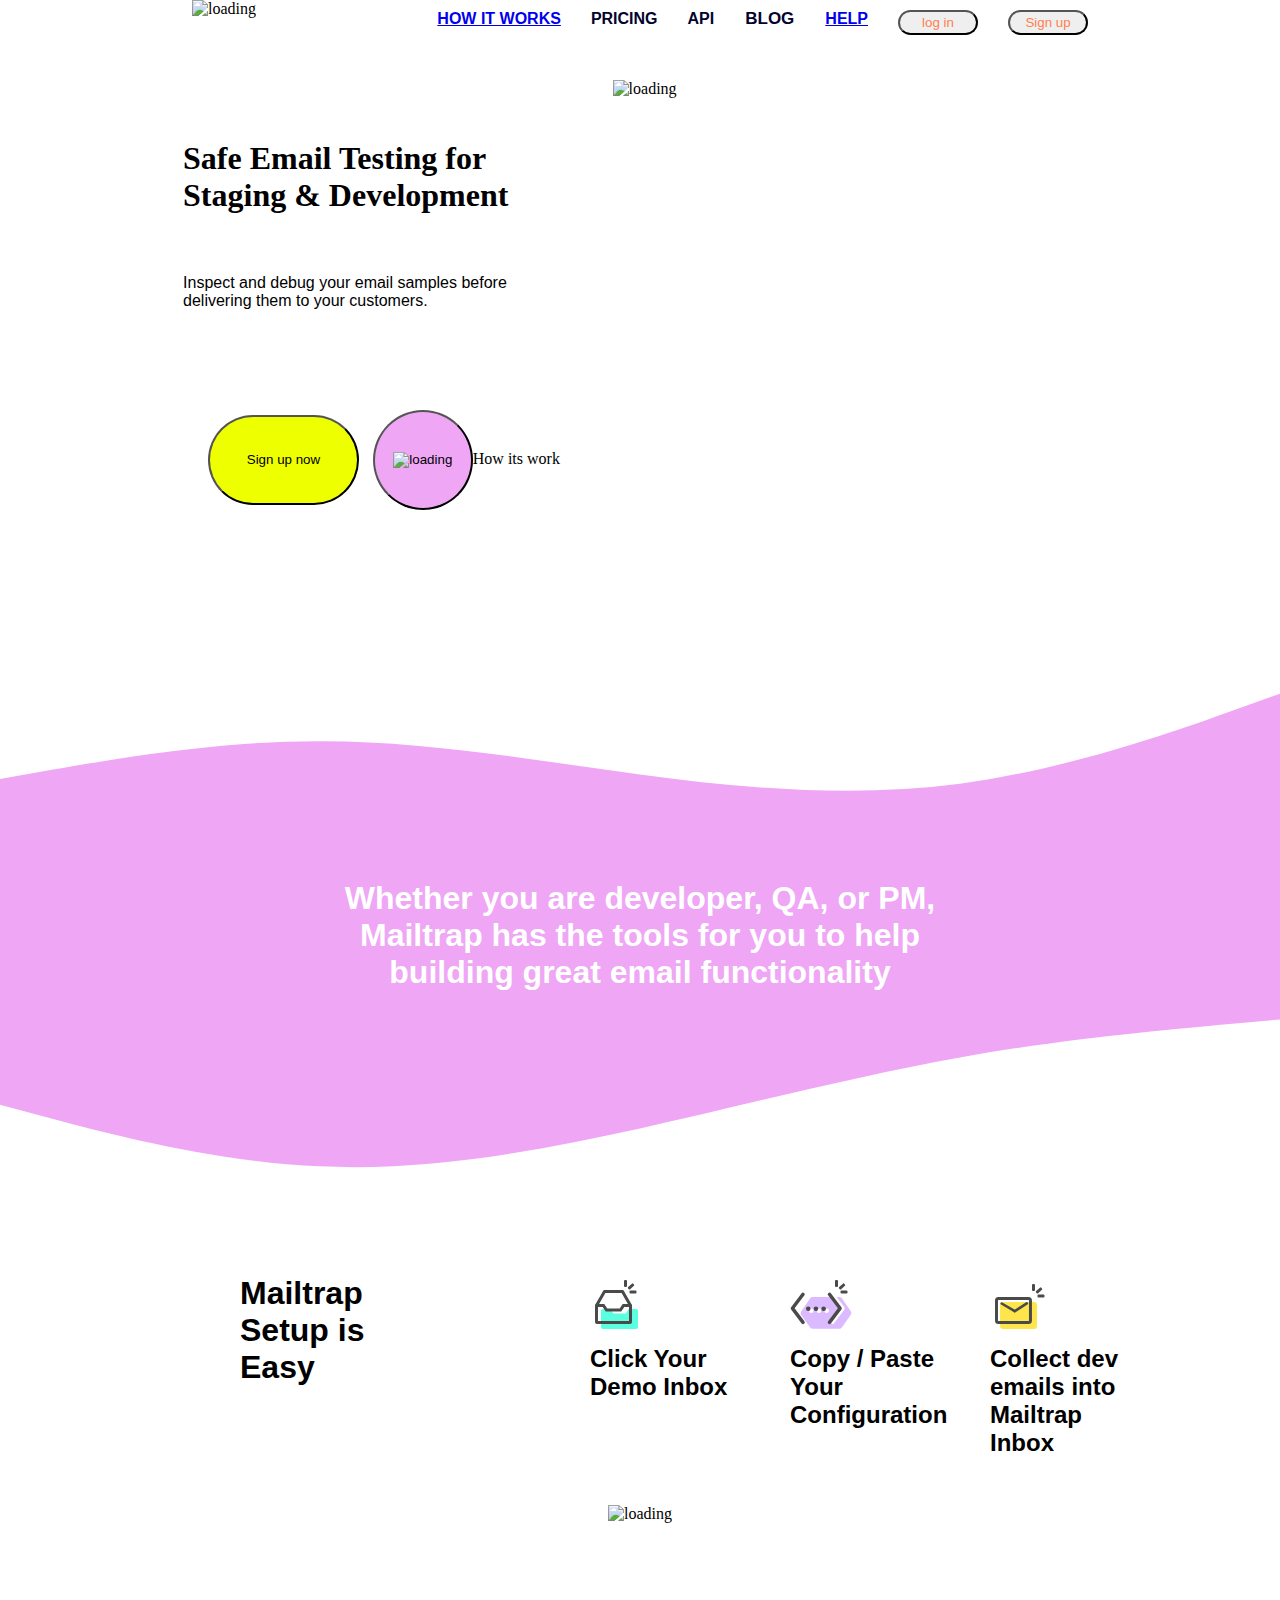
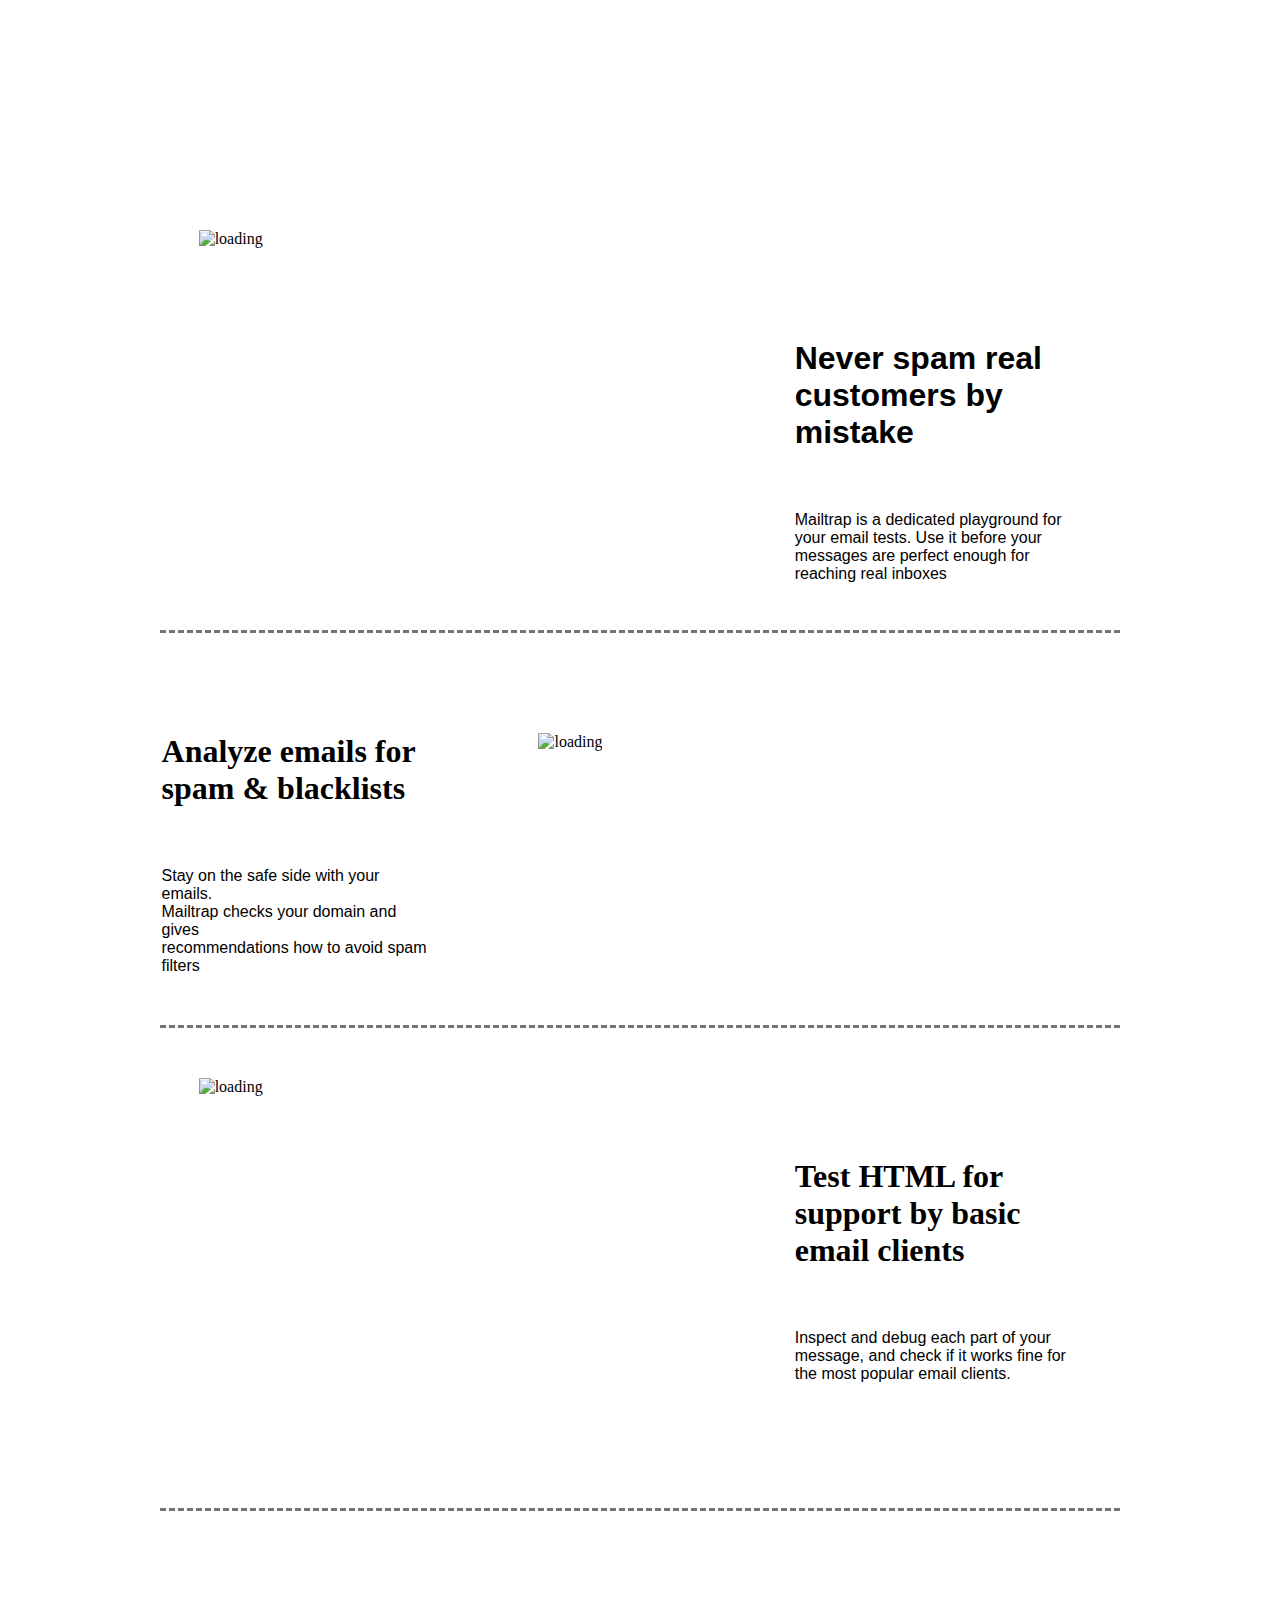
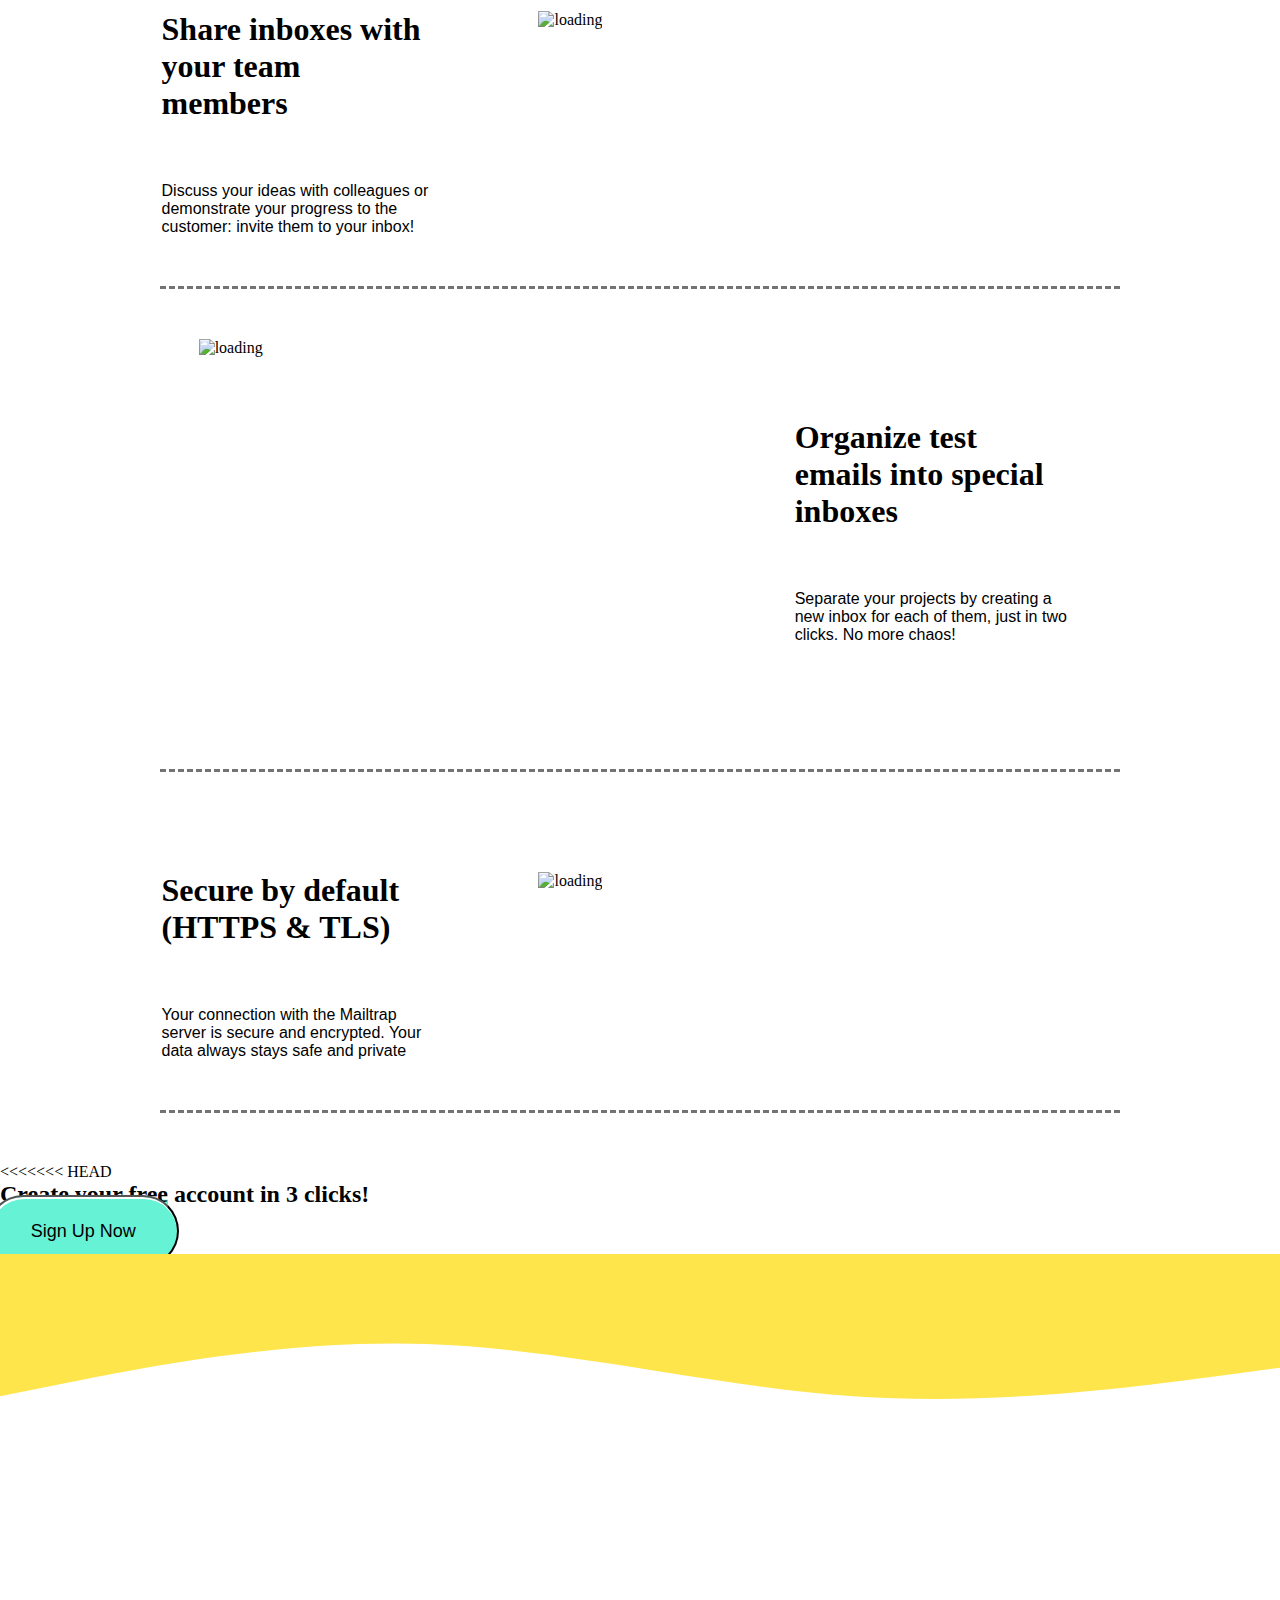
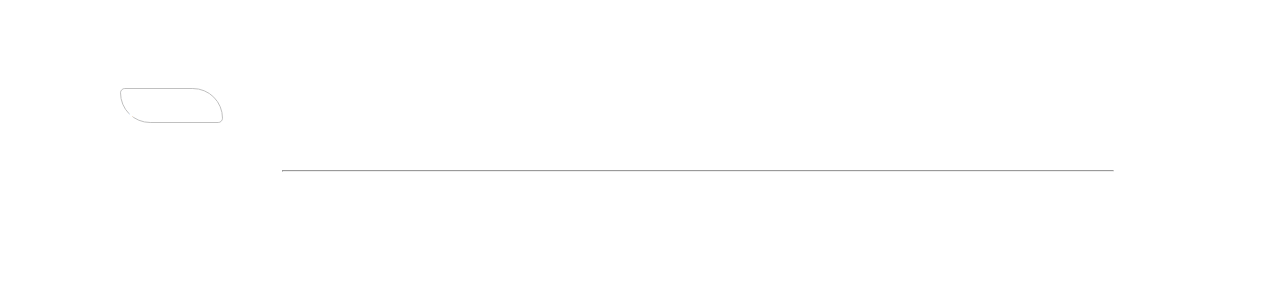
==== commit c990c1cb: "navar bar not update" ====
--- a/abcd/index.html
+++ b/abcd/index.html
@@ -631,9 +631,14 @@
         }
 
         }
+<<<<<<< HEAD
+        /* <!-- ---------------------------------------------footer------------------------------------------------> */
+        body {
+=======
        
 /* foote */
 body {
+>>>>>>> abcb1c031f147e1779d6188dc578a4a34e059d74
             margin: 0;
             width: 100vw;
             overflow-x: hidden;
@@ -654,6 +659,12 @@
             width: 100%;
             background: #ffe54c;
             font-size: 25px;
+<<<<<<< HEAD
+            margin-top: -11%;
+            text-align: center;
+            position: relative;
+        }
+=======
             margin-top: -1%;
             text-align: cente;
             position: relative;
@@ -663,14 +674,21 @@
 
 
         }-
+>>>>>>> abcb1c031f147e1779d6188dc578a4a34e059d74
         .signup-heading {
             width: 30%;
             height: 50%;
             font-size: 50px;
+<<<<<<< HEAD
+            margin-left: 35%;
+            opacity: 0.8;
+            font-family:Cambria, Cochin, Georgia, Times, 'Times New Roman', monospace,serif;
+=======
             justify-content: center;
             opacity: 0.8;
             font-family:Cambria, Cochin, Georgia, Times, 'Times New Roman', monospace,serif;
            
+>>>>>>> abcb1c031f147e1779d6188dc578a4a34e059d74
         }
         .highlight {
             box-shadow:inset 0 -0.3em 0 0 #66f2d5;
@@ -684,6 +702,9 @@
             border-radius: 100px;
             box-shadow: inset 1px 1px 0 1px #fff;
             background-color: #66f2d5;
+<<<<<<< HEAD
+        }
+=======
            margin-left: 10%;
            margin-top: 25px;
         }
@@ -695,10 +716,9 @@
             display: grid;
             width: 100%;
             height: 700px;
-            gap: 10px;
+            gap: 30px;
             grid-template-rows: repeat(2,auto);
             grid-template-columns: repeat(5,auto);
-            text-align: center;
         
         }
         .div1{
@@ -784,11 +804,16 @@
 
 
 
+>>>>>>> abcb1c031f147e1779d6188dc578a4a34e059d74
         /* FOOTER */
         .footer_home{
             width: 100%;
             margin-top: -16%;
+<<<<<<< HEAD
+            height: 40em;
+=======
             height: 38em;
+>>>>>>> abcb1c031f147e1779d6188dc578a4a34e059d74
             background: #313a45;
         }
         .main_div {
@@ -843,9 +868,12 @@
         .user_guide > .mailId {
             margin-left: -7%;
         }
+<<<<<<< HEAD
+=======
         .social {
             width: 100%;
         }
+>>>>>>> abcb1c031f147e1779d6188dc578a4a34e059d74
         .social_icon {
             width: 8.2%;
             height: 8.2%;
@@ -881,20 +909,28 @@
         .copyright {
             width: 20%;
             font-weight: 100;
+<<<<<<< HEAD
+=======
             margin-top: 1%;
+>>>>>>> abcb1c031f147e1779d6188dc578a4a34e059d74
         }
         .whatsMail {
             width: 70%;
             margin-left: 7.5%;
+<<<<<<< HEAD
+=======
             
         }
         .whatsMail>p{
             margin-top: 1%;
             color :hsla(0,0%,100%,.53);
+>>>>>>> abcb1c031f147e1779d6188dc578a4a34e059d74
         }
         /* @media only screen and (max-width: 768px) {
 
         } */
+<<<<<<< HEAD
+=======
         /* blog css */     
         #blog_image {
     width: 100%;
@@ -1020,6 +1056,7 @@
 
 
 
+>>>>>>> abcb1c031f147e1779d6188dc578a4a34e059d74
 
 
     </style>
@@ -1044,8 +1081,8 @@
                <script src="C:\Users\NOOR\myProject\blog\blog.js"></script>
        </li>
          <a href="C:\Users\NOOR\myProject\help\help.html"> <li>HELP</li></a>
-         <a href="C:\myproject\abcd\login.html"> <button>log in</button></a> 
-         <a href="C:\myproject\abcd\signup.html"> <button>Sign up</button></a>
+          <button>log in</button>
+          <button>Sign up</button>
       </ul></div>
       <div class="clear"></div>
 </div>
@@ -1111,9 +1148,129 @@
        <div class="grid_div25">    </div>    
     
     </div>
+<<<<<<< HEAD
+<!-- ---------------------------------------------footer------------------------------------------------>
+
+<div class="create_account"></div>
+<div class="sign">
+    <h2 class="signup-heading">Create your
+        <span class="highlight">free</span>
+        account in 3 clicks!
+    </h2>
+    <button class="bottom_signup" id="signup">Sign Up Now</button>
+</div>
+<svg xmlns="http://www.w3.org/2000/svg" viewBox="0 0 1440 320"><path fill="#ffe54c" fill-opacity="1" d="M0,160L80,144C160,128,320,96,480,101.3C640,107,800,149,960,160C1120,171,
+    1280,149,1360,138.7L1440,128L1440,0L1360,0C1280,0,1120,0,960,0C800,0,640,0,480,0C320,0,160,0,80,0L0,0Z"></path>
+</svg>
+<footer class="footer_home">
+    
+    <div class="main_div">
+        <div class="railsware_div">
+            <button class="railsware" id="railsware">
+                <h6>CRAFTED BY</h6>
+                <h2>railsware</h2>
+            </button>
+        </div>
+        <div class="content_div">
+            <div class="user_guide">
+                <h3>PRODUCTS</h3>
+                <!-- <hr/> -->
+                <a href="">Coupler</a><br>
+                <a href="">Jira Smart Checklist</a>
+            </div>
+            <div class="user_guide">
+                <h3>EXPERIENCE</h3>
+                <!-- <hr/> -->
+                <a href="">Open Source</a><br>
+                <a href="">Railsware Blog</a>
+            </div>
+            <div class="user_guide">
+                <h3>MAILTRAP</h3>
+                <!-- <hr/> -->
+                <a href="">Pricing</a><br>
+                <a href="">Changelog</a><br>
+                <a href="">Status</a><br>
+                <a href="">Terms of Service</a><br>
+                <a href="">Privacy Policy</a><br>
+                <a href="">Navigational Information</a><br>
+                <a href="">DPA</a>
+            </div>
+            <div class="user_guide">
+                <h3>CONTACT</h3>
+                <!-- <hr/> -->
+                <span class="user_guide">
+                   <a class="mailId">email:</a>
+                    <a href="">support[at]mailtrap.io</a>
+                </span><br>
+                <span class="inline">
+                    <a class="icon" aria-label="Visit Facebook" href="https://www.facebook.com/Mailtrap">
+                        <div class="social_icon fb">
+                            <svg class="icon">
+                                <use xlink:href="#facebook-circle-icon"></use>
+                            </svg>
+                        </div>
+                    </a>
+                    <a class="icon" aria-label="Visit Facebook" href="https://www.twitter.com/mailtrap">
+                        <div class="social_icon tweet">
+                            <svg class="icon">
+                                <use xlink:href="#facebook-circle-icon"></use>
+                            </svg>
+                        </div>
+                    </a>
+                </span>
+            </div>
+        </div>
+    </div>
+    <div class="waste">
+        <hr>
+    </div>
+    <div class="rights">
+        <!-- <hr/> -->
+        <div class="copyright">
+            <h3>Railsware Products, Inc.</h3>
+        </div>
+        <div class="whatsMail">
+            <p> <span>What is Mailtrap?</span><br>
+                Mailtrap is a test mail server solution that allows testing email notifications without sending them to the real 
+                users of your application. Not only does Mailtrap work as a powerful email test tool, it also lets you view your 
+                dummy emails online, forward them to your regular mailbox, share with the team and more! Mailtrap is a mail server 
+                test tool built by Railsware Products, Inc., a premium software development consulting company.
+            </p>
+        </div>
+    </div>
+</footer>
+</body>
+
+<script>
+var signUp = document.getElementById('signup');
+var railsware = document.getElementById('railsware');
+
+// SIGNUP Button
+function originalColor(e){
+    e.target.style.backgroundColor = "#66f2d5";
+}
+function bgcolor(e){
+    console.log(e)
+    e.target.style.backgroundColor = "#0f9e81"
+
+    signUp.addEventListener('mouseout', originalColor)
+}
+
+// RAILSWARE Button
+function originalBg(e){
+    e.target.style.borderColor = "silver"
+}
+
+function borderColor(e){
+    e.target.style.borderColor = "#00b08c";
+
+    railsware.addEventListener('mouseout', originalBg)
+}
+railsware.addEventListener('mouseover', borderColor)
+signUp.addEventListener('mouseover', bgcolor)
+=======
 <!----------------------------------- container-top------------------------------------------------- -->
 <div class="container-top">
-    
     <div class="div1">
         <img src="https://assets.mailtrap.io/packs/assets/landing/logo-atlassian-4f21d2c2c443a65c910fdad2d763f3a6.svg">
     </div>
@@ -1263,6 +1420,7 @@
     }
     railsware.addEventListener('mouseover', borderColor)
     signUp.addEventListener('mouseover', bgcolor)
+>>>>>>> abcb1c031f147e1779d6188dc578a4a34e059d74
 </script>
 </body>
 </html>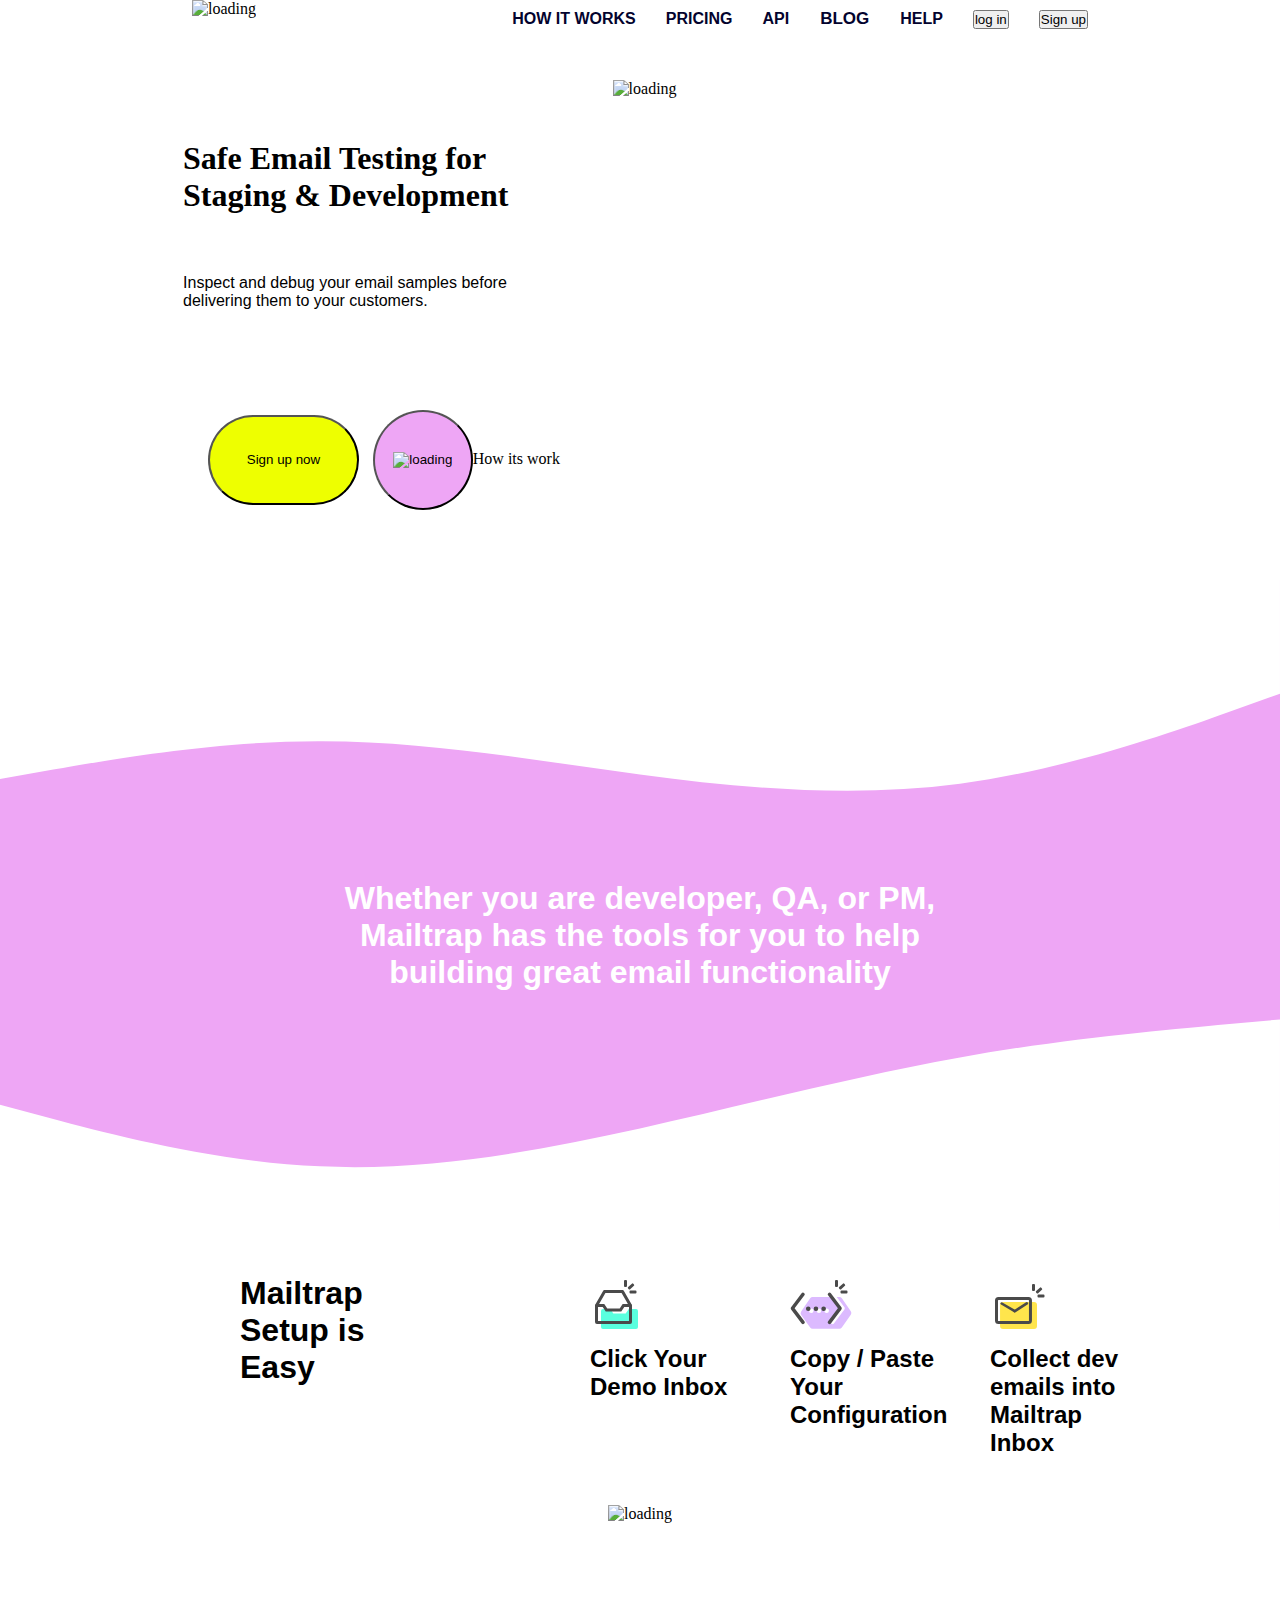
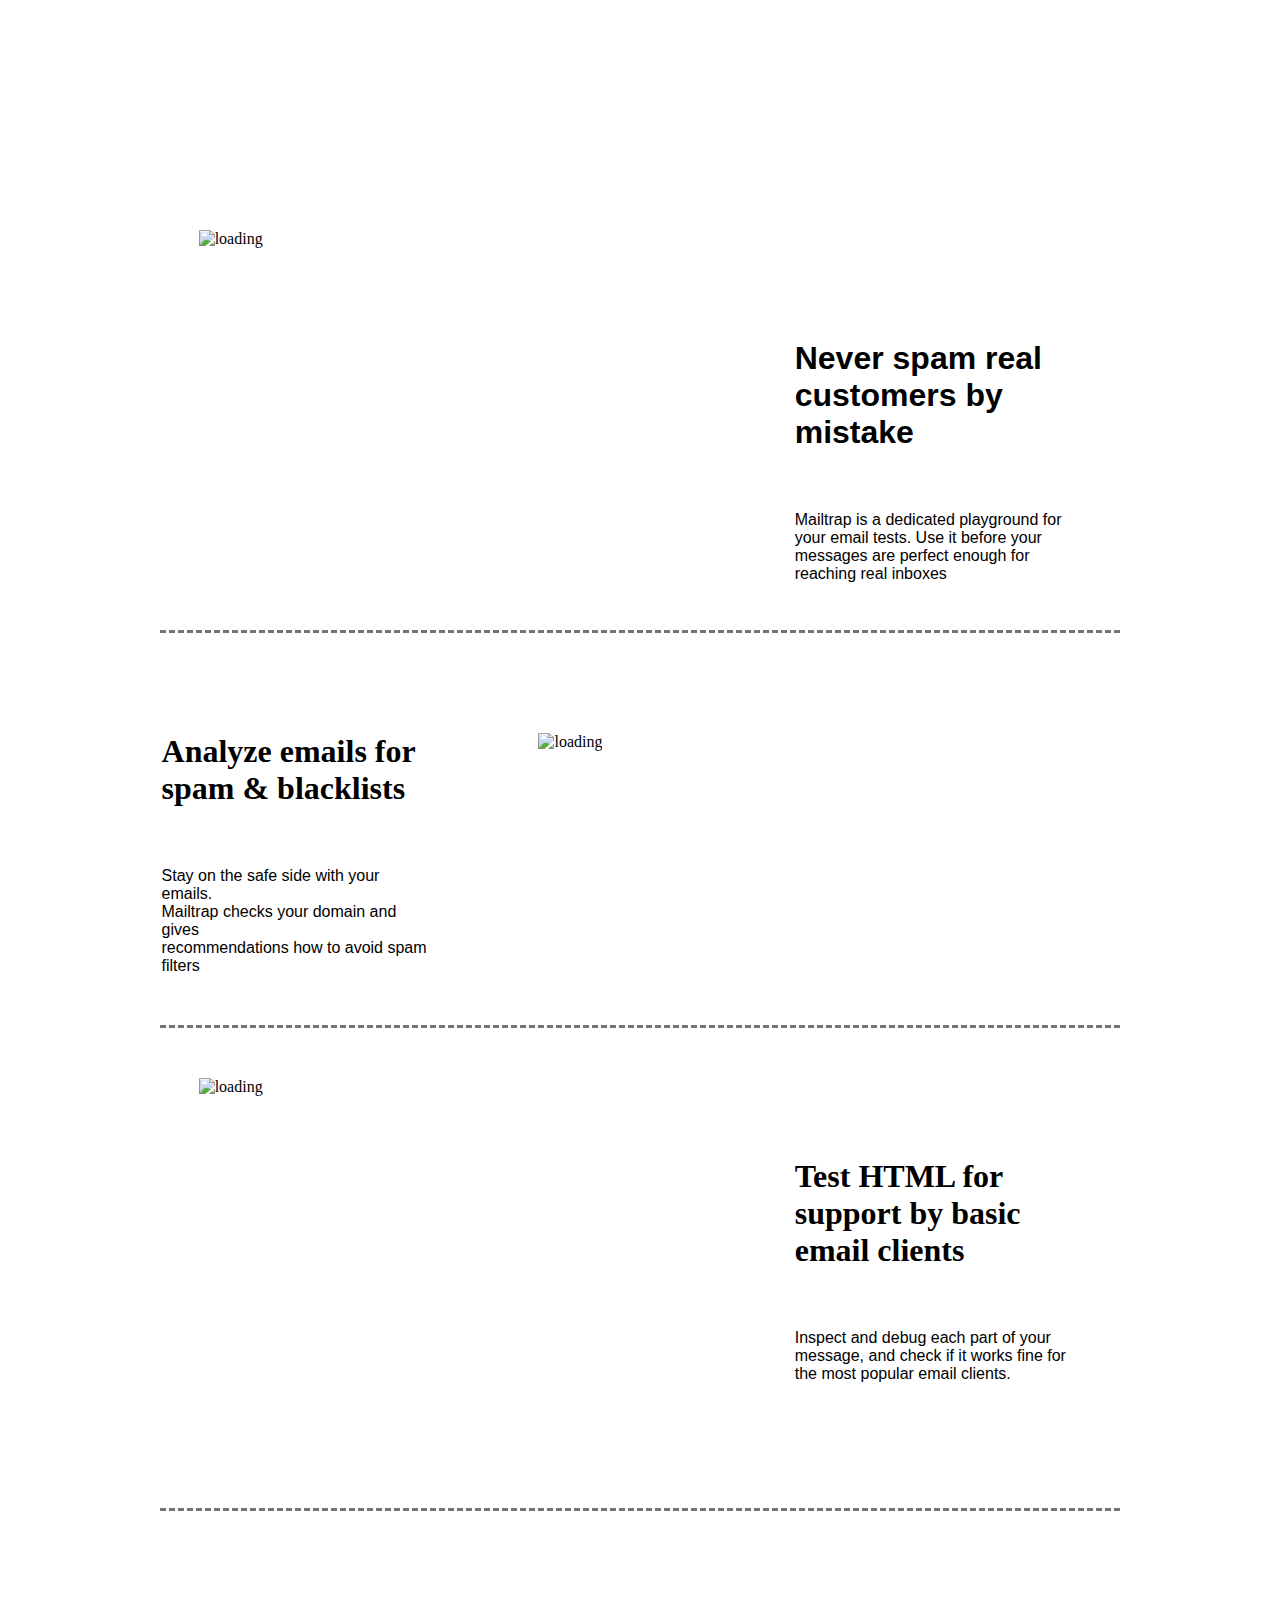
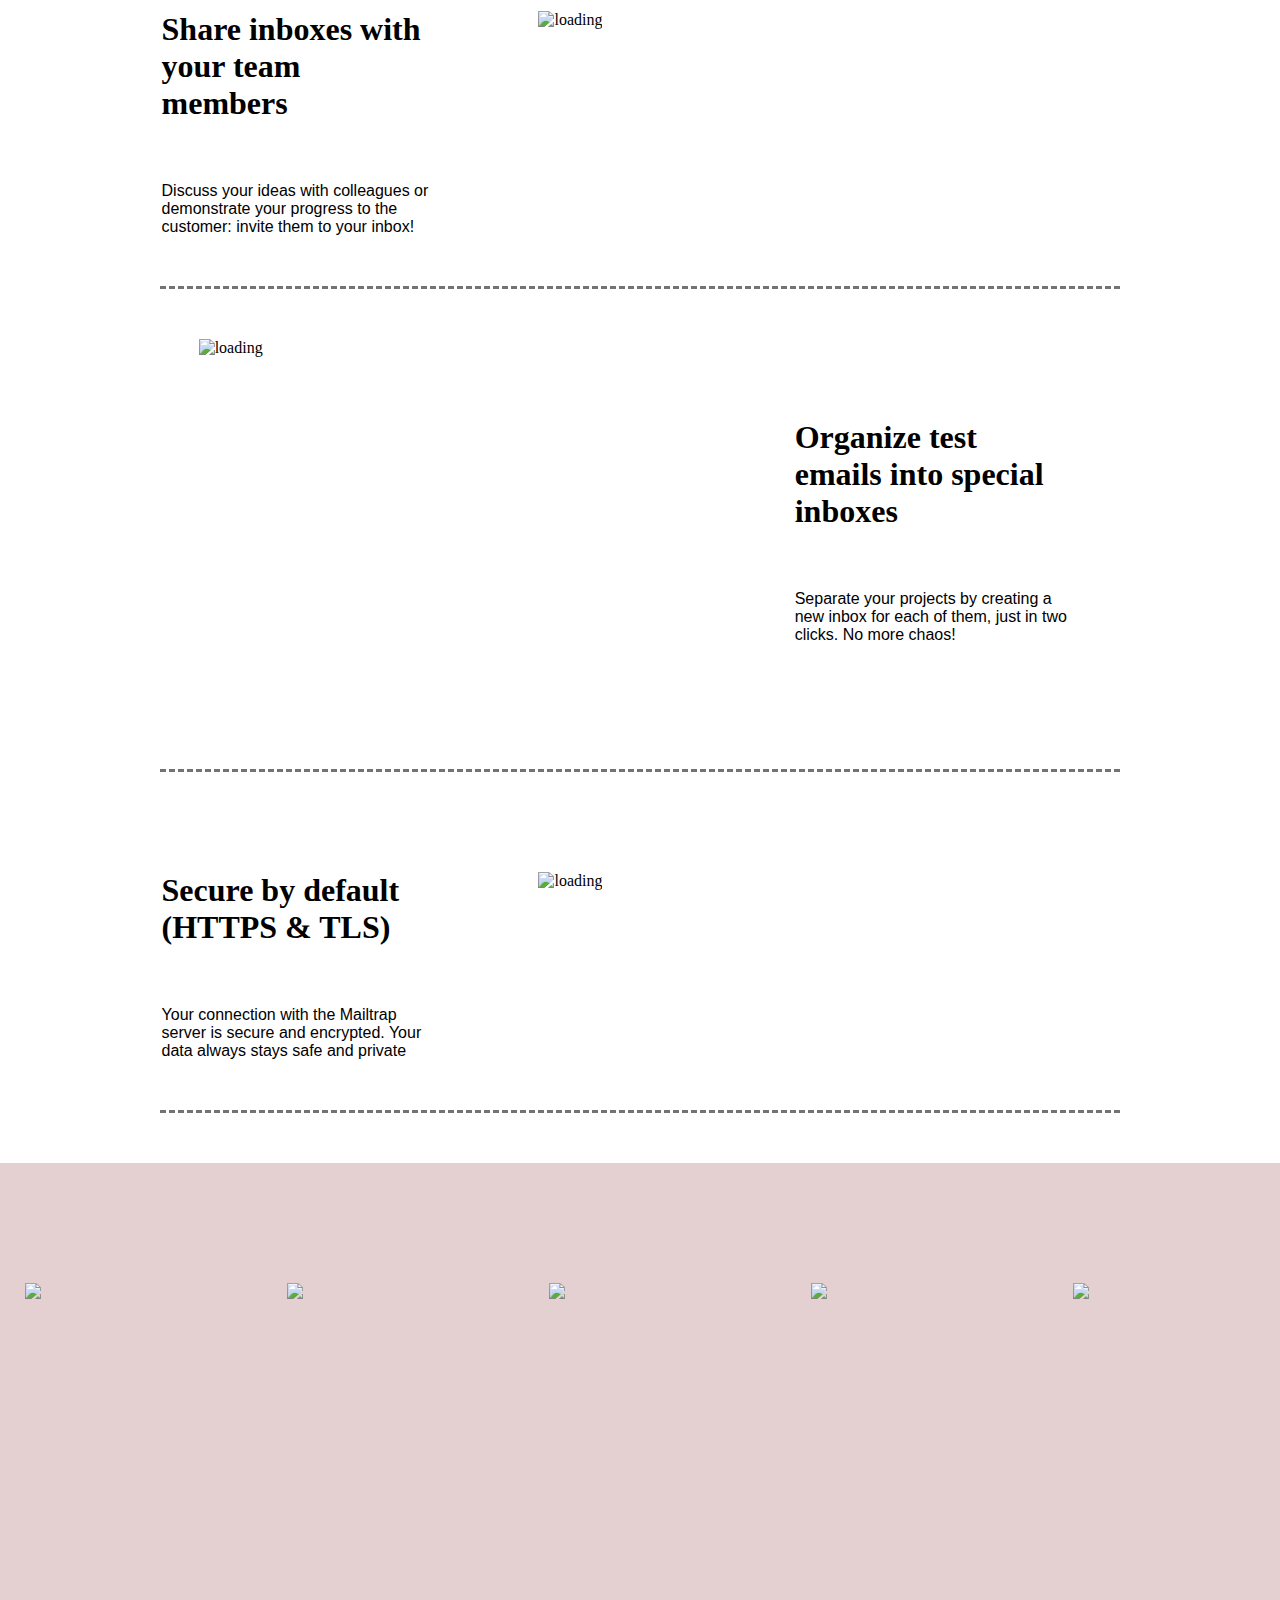
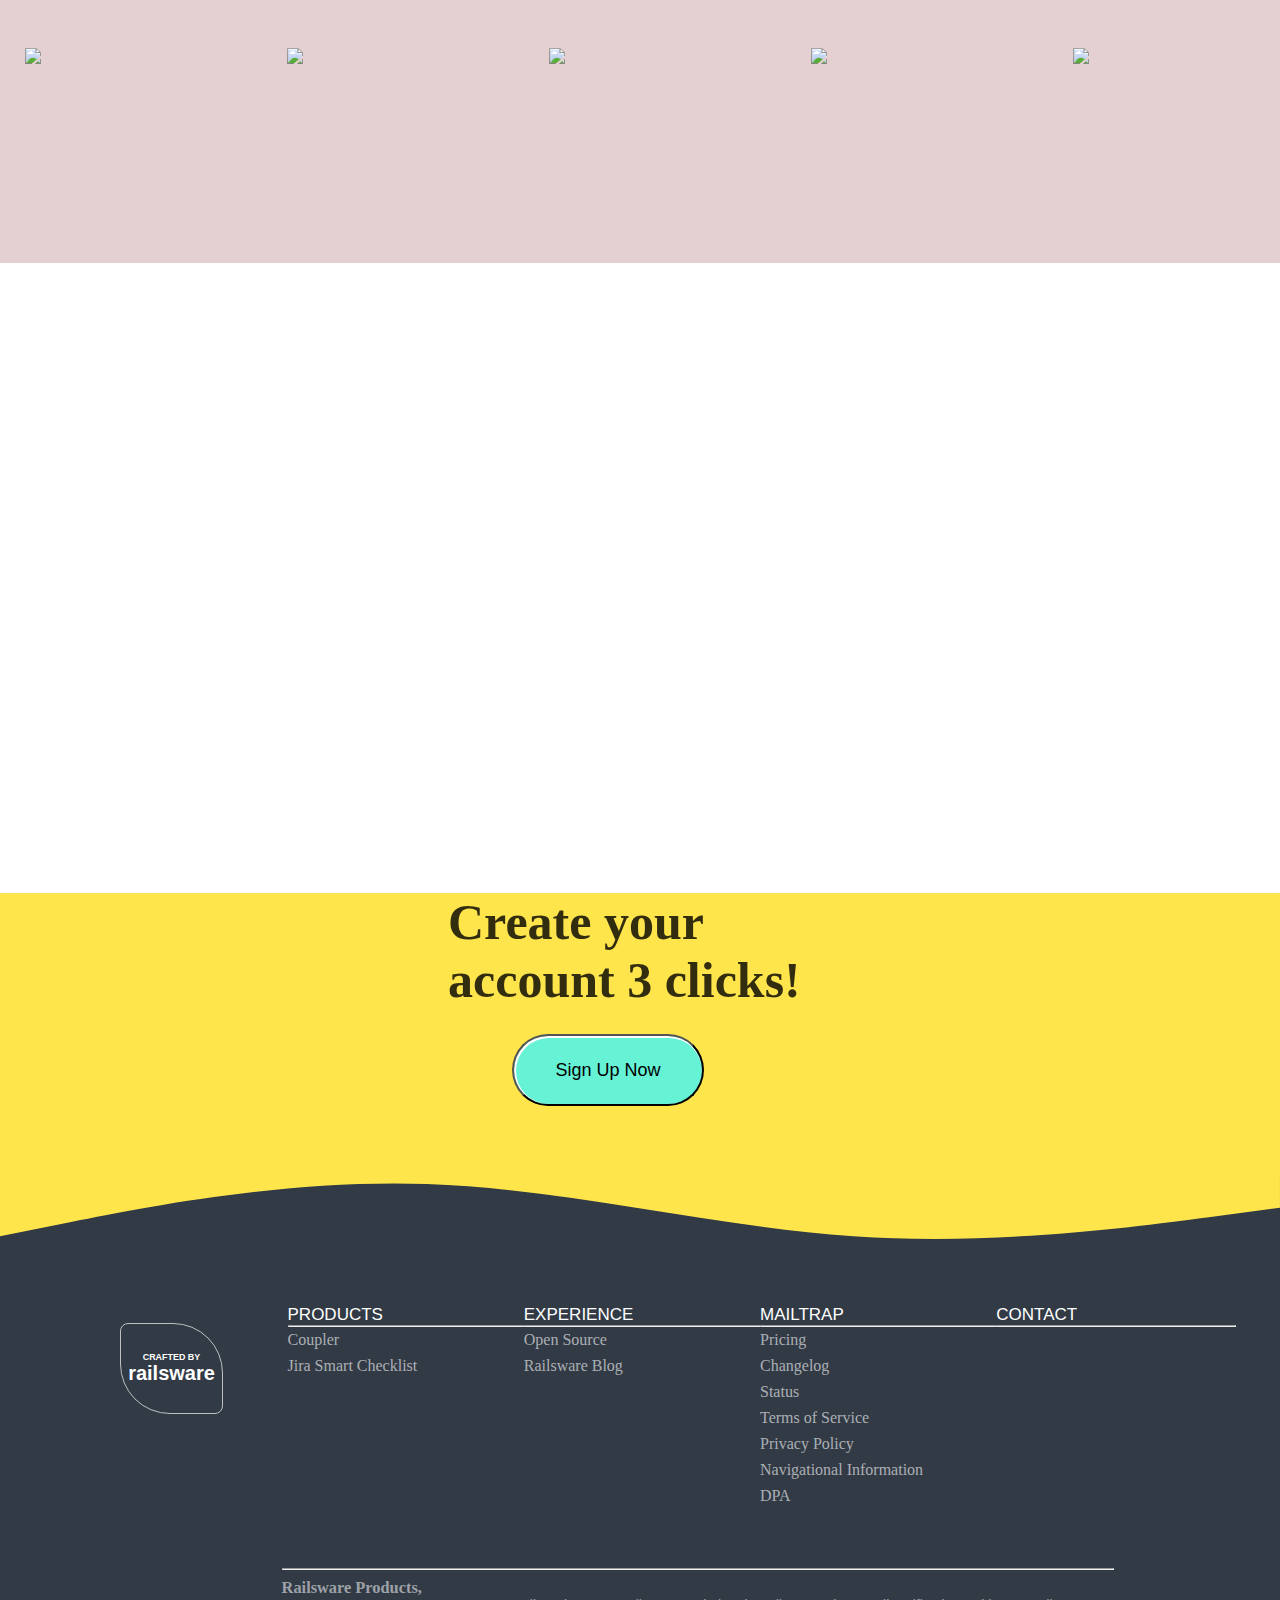
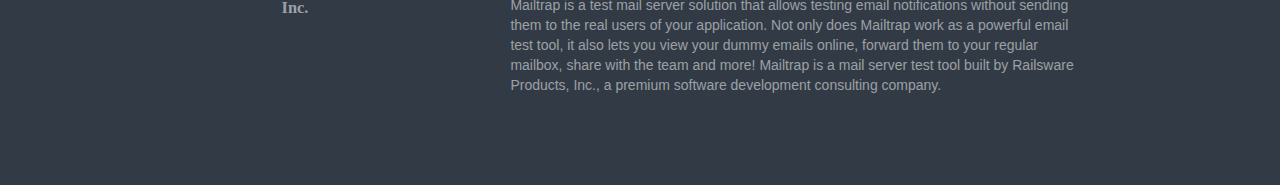
==== commit ff8c00f3: "modified blog" ====
--- a/abcd/index.html
+++ b/abcd/index.html
@@ -29,6 +29,11 @@
     float:right;
     margin-right: 15%;
 }
+span{
+      font-size: 28px;
+      cursor: pointer;
+      display: none;
+  }
   #list{
      display: flex;
     gap: 30px;
@@ -39,7 +44,7 @@
     color: rgb(3, 3, 46);
     bottom: 3px;
     font-family: sans-serif;
-    text-decoration:n;
+    text-decoration:none;
   }
   #list> li>button{
       border: 1px solid white;
@@ -55,6 +60,10 @@
    font-size:17px;
 
   }
+  #list >li>a{
+      text-decoration: none;
+      color:rgb(3, 3, 46) ;
+  }
   .clear{
       clear: both;
   }
@@ -62,12 +71,26 @@
   background-color: yellow;
 }
 #list>button{
-    color: coral;
+    color: white;
     height: 25px;
     width: 80px;
     border-radius: 30px;
-    
-
+    border: 1px solid black ;
+    color: black;
+
+}
+#list>#LogBtn:hover{
+    background: #15b796;
+    color: white;
+}
+#list>#SignBtn{
+    background: yellow;
+    box-shadow: inset 1px 1px 0 1px #fff;
+}
+#list>#SignBtn:hover{
+    background: #ff8a00;
+    color: white;
+   
 }
 
   /* -----------------header-end------------------------------- */
@@ -211,7 +234,6 @@
             font-family: sans-serif;
             margin-top: 60px;
             text-align: left;
-            w
             
         }
         .grid_div9{
@@ -244,9 +266,9 @@
             margin:50px auto;
         }
         .grid_div13{
-            background: ;
+           
             grid-column: 1/3;
-            margin-left: ;
+        
             width: 70%;
             margin-left: 25%;
         }
@@ -266,7 +288,7 @@
         .grid_div16{
             width: 50%;
            margin-left: 30%;
-            grid-column: ;
+            
             margin-top: 50PX;
         }
         .grid_div17{
@@ -282,14 +304,14 @@
             margin:50px auto;
         }
         .grid_div19{
-            background: ;
+           
             grid-column: 1/3;
-            margin-left: ;
+           
             width: 70%;
             margin-left: 25%;
         }
         .grid_div20{
-            background:;
+           
             height: 300px;
             margin-right:40%;
             margin-top: 80px;
@@ -303,7 +325,7 @@
         .grid_div22{
             width: 50%;
            margin-left: 30%;
-            grid-column: ;
+            
             margin-top: 50PX;
         }
         .grid_div23{
@@ -336,12 +358,206 @@
         .grid_div32{
             background: blue;
         }
-        @media only screen and (max-width: 600px) {
-            *{
+      
+
+
+ 
+        .container-top{
+            background: rgb(228, 208, 208);
             margin: 0;
             padding: 0;
-        }
+            display: grid;
+            width: 100%;
+            height: 700px;
+            gap: 30px;
+            grid-template-rows: repeat(2,auto);
+            grid-template-columns: repeat(5,auto);
+        
+        }
+        .div1{
+            height: 100px;
+            width: 100px;
+            border-radius: 50%;
+           
+            margin-left: 25px;
+            margin-top: 120px;
+          
+        }
+        .div2{
+            height: 100px;
+            width: 100px;
+            border-radius: 50%;
+            margin-left: 25px;
+            margin-top: 120px;
+         
+        }
+        .div3{
+            height: 100px;
+            width: 100px;
+            border-radius: 50%;
+           
+            margin-left: 25px;
+            margin-top: 120px;
+        }
+        .div4{
+            height: 100px;
+            width: 100px;
+            border-radius: 50%;
+            margin-left: 25px;
+            margin-top: 120px;
+        }
+
+        .div5{
+            height: 100px;
+            width: 100px;
+            border-radius: 50%;
+            margin-left: 25px;
+            margin-top: 120px;
+        }
+        .div6{
+            height: 100px;
+            width: 100px;
+            border-radius: 50%;
+            margin-left: 25px;
+            margin-top: 120px;
+        }
+        .div7{
+            height: 100px;
+            width: 100px;
+            border-radius: 50%;
+            margin-left: 25px;
+            margin-top: 120px;
+        }
+        .div8{
+            height: 100px;
+            width: 100px;
+            border-radius: 50%;
+            margin-left: 25px;
+            margin-top: 120px;
+        }
+        .div9{
+            height: 100px;
+            width: 100px;
+            border-radius: 50%;
+            margin-left: 25px;
+            margin-top: 120px;
+        }
+        .div10{
+            height: 100px;
+            width: 100px;
+            border-radius: 50%;
+            margin-left: 25px;
+            margin-top: 120px;
+        } 
+
+/* -----------------------@media only screen and (max-width: 600px)    --------------------------- */
       
+      
+ @media only screen and (max-width: 600px)
+ {
+ *{
+  margin: 0;
+   padding:0;
+        }
+
+#header{
+height: auto;
+width: 100%;
+margin-top: -21%;
+padding: 0;
+}
+.header_content{
+    width: 100%;
+    margin:  auto;
+    height: auto;
+    background: white;
+    
+}
+#logo{
+    float: left;
+    margin-left: 15%;
+
+}
+#Header_menu{
+    float:right;
+    margin-right: 15%;
+}
+  #list>li{
+     display: block;
+  
+    margin-top: 10px;
+    color: #243a5f;
+    list-style-type: none;
+    color: rgb(3, 3, 46);
+    bottom: 3px;
+    font-family: sans-serif;
+    text-decoration:none;
+    height: 50px;
+    border-bottom: 1px solid black;
+    width: 100%;
+    text-align: center;
+  }
+  #list{
+      display: none;
+     
+  }
+  span{
+      font-size: 28px;
+      cursor: pointer;
+      display: block;
+      background: yellow;
+     
+      
+  }
+  #list> li>button{
+      border: 1px solid white;
+    background-color: white;
+    
+    gap: 30px;
+    color: #243a5f;
+   
+    font-weight: bold;
+    color: rgb(3, 3, 46);
+   margin-top: -2px;
+    font-family: sans-serif;
+   font-size:17px;
+
+  }
+  #list >li>a{
+      text-decoration: none;
+      color:rgb(3, 3, 46) ;
+  }
+  .clear{
+      clear: both;
+  }
+  li:hover {
+  background-color: yellow;
+}
+#list>button{
+    color: white;
+    height: 25px;
+    width: 80px;
+    border-radius: 30px;
+    border: 1px solid black ;
+    color: black;
+
+}
+#list>#LogBtn:hover{
+    background: #15b796;
+    color: white;
+}
+#list>#SignBtn{
+    background: yellow;
+    box-shadow: inset 1px 1px 0 1px #fff;
+}
+#list>#SignBtn:hover{
+    background: #ff8a00;
+    color: white;
+   
+}
+
+/* -----------------------@media only screen and (max-width: 600px)  header part end  --------------------------- */
+
         .container{
             width: 100%;
             margin: 0px auto;
@@ -370,7 +586,7 @@
             margin-left: 80px;
         }
         .grid_div1>button{
-            margin-top: 100px;
+            margin-top: 50px;
             margin-left: 5px;
         }
         .grid_div1> #button1{
@@ -405,8 +621,7 @@
         .grid_div2>img{
             width: 400px;
         }
-        .grid_div4{
-        }
+        
         .grid_div4>h1,p{
             color:white;
             text-align: center;
@@ -437,19 +652,21 @@
          
             grid-column: 1/-1;
             height: 500px;
+    
            
         }
         .grid_div6>img{
             height: 250px;
-          margin-left: 0%;
-          margin-top:100px;
+          margin-left: 10%;
+          margin-top:2%;
+         
           
         }
 
         .grid_div7{
     
             width: 70%;
-        margin-top: 100px;
+        margin-top: 400px;
           
           
         }
@@ -459,7 +676,7 @@
           margin-left: -30%;
         }
         .grid_div8{
-            background:;
+           
             height: 350px;
             margin-left:20%;
             margin-top: 80px;
@@ -517,7 +734,7 @@
           margin-left: 5%;
         }
         .grid_div13{
-            background: ;
+            
             grid-column: 1/3;
             margin-left: 2%;
             width: 100%;
@@ -543,7 +760,7 @@
         .grid_div16{
             width: 100%;
           
-            grid-column: ;
+           
             margin-top: 50PX;
             margin-left: 100px;
         }
@@ -630,19 +847,105 @@
             background: blue;
         }
 
-        }
-<<<<<<< HEAD
+
+
+/* container-top */
+.container-top{
+            background: rgb(228, 208, 208);
+            display: grid;
+            grid-template-rows: repeat(5,auto);
+            grid-template-columns: repeat(2,auto);
+            gap: 50px;
+            height: 1450px;
+        
+        }
+        .div1{
+            height: 100px;
+            width: 100px;
+            border-radius: 50%;
+            margin-top: 30px; 
+           
+            
+        }
+        .div2{
+            height: 100px;
+            width: 100px;
+            border-radius: 50%;
+            margin-left: 10px;
+            margin-top: 30px; 
+            
+        }
+        .div3{
+            height: 100px;
+            width: 100px;
+            border-radius: 50%;
+         
+            margin-top: 30px;
+           
+        }
+        .div4{
+            height: 100px;
+            width: 100px;
+            border-radius: 50%;
+            margin-left: 10px;
+            margin-top: 30px;
+        }
+
+        .div5{
+            height: 100px;
+            width: 100px;
+            border-radius: 50%;
+          
+            margin-top: 30px;
+        }
+        .div6{
+            height: 100px;
+            width: 100px;
+            border-radius: 50%;
+            margin-left: 10px;
+            margin-top: 30px;
+          
+        }
+        .div7{
+            height: 100px;
+            width: 100px;
+            border-radius: 50%;
+          
+            margin-top: 30px;
+            
+        }
+        .div8{
+            height: 100px;
+            width: 100px;
+            border-radius: 50%;
+            margin-left: 10px;
+            margin-top: 30px;
+        }
+        .div9{
+            height: 100px;
+            width: 100px;
+            border-radius: 50%;
+          
+            margin-top: 30px;
+        
+        }
+        .div10{
+            height: 100px;
+            width: 100px;
+            margin-left: 10px;
+            margin-top: 30px;
+           
+        }
+}
+
+
+
         /* <!-- ---------------------------------------------footer------------------------------------------------> */
-        body {
-=======
+      
+
        
 /* foote */
-body {
->>>>>>> abcb1c031f147e1779d6188dc578a4a34e059d74
-            margin: 0;
-            width: 100vw;
-            overflow-x: hidden;
-        }
+
         .create_account{
             width: 100%;
             height: 80vh;
@@ -659,36 +962,31 @@
             width: 100%;
             background: #ffe54c;
             font-size: 25px;
-<<<<<<< HEAD
-            margin-top: -11%;
-            text-align: center;
-            position: relative;
-        }
-=======
-            margin-top: -1%;
+             margin-top: -7%;
             text-align: cente;
             position: relative;
-            padding-left: 35%;
+            
+            
           
         }
 
 
-        }-
->>>>>>> abcb1c031f147e1779d6188dc578a4a34e059d74
+    
+
         .signup-heading {
             width: 30%;
             height: 50%;
             font-size: 50px;
-<<<<<<< HEAD
+
             margin-left: 35%;
             opacity: 0.8;
             font-family:Cambria, Cochin, Georgia, Times, 'Times New Roman', monospace,serif;
-=======
+
             justify-content: center;
             opacity: 0.8;
             font-family:Cambria, Cochin, Georgia, Times, 'Times New Roman', monospace,serif;
            
->>>>>>> abcb1c031f147e1779d6188dc578a4a34e059d74
+
         }
         .highlight {
             box-shadow:inset 0 -0.3em 0 0 #66f2d5;
@@ -702,118 +1000,17 @@
             border-radius: 100px;
             box-shadow: inset 1px 1px 0 1px #fff;
             background-color: #66f2d5;
-<<<<<<< HEAD
-        }
-=======
-           margin-left: 10%;
+            margin-left:40%;
            margin-top: 25px;
         }
-/* container-top */
-.container-top{
-            background: rgb(228, 208, 208);
-            margin: 0;
-            padding: 0;
-            display: grid;
-            width: 100%;
-            height: 700px;
-            gap: 30px;
-            grid-template-rows: repeat(2,auto);
-            grid-template-columns: repeat(5,auto);
-        
-        }
-        .div1{
-            height: 100px;
-            width: 100px;
-            border-radius: 50%;
-            margin-left: 25px;
-            margin-top: 50px;
-        }
-        .div2{
-            height: 100px;
-            width: 100px;
-            border-radius: 50%;
-            margin-left: 25px;
-            margin-top: 50px;
-        }
-        .div3{
-            height: 100px;
-            width: 100px;
-            border-radius: 50%;
-            margin-left: 25px;
-            margin-top: 50px;
-        }
-        .div4{
-            height: 100px;
-            width: 100px;
-            border-radius: 50%;
-            margin-left: 25px;
-            margin-top: 50px;
-        }
-
-        .div5{
-            height: 100px;
-            width: 100px;
-            border-radius: 50%;
-            margin-left: 25px;
-            margin-top: 50px;
-        }
-        .div6{
-            height: 100px;
-            width: 100px;
-            border-radius: 50%;
-            margin-left: 25px;
-            margin-top: 120px;
-        }
-        .div7{
-            height: 100px;
-            width: 100px;
-            border-radius: 50%;
-            margin-left: 25px;
-            margin-top: 120px;
-        }
-        .div8{
-            height: 100px;
-            width: 100px;
-            border-radius: 50%;
-            margin-left: 25px;
-            margin-top: 120px;
-        }
-        .div9{
-            height: 100px;
-            width: 100px;
-            border-radius: 50%;
-            margin-left: 25px;
-            margin-top: 120px;
-        }
-        .div10{
-            height: 100px;
-            width: 100px;
-            border-radius: 50%;
-            margin-left: 25px;
-            margin-top: 120px;
-        }
-
-
-
-
-
-
-
-
-
-
-
-
->>>>>>> abcb1c031f147e1779d6188dc578a4a34e059d74
-        /* FOOTER */
+     /* FOOTER */
         .footer_home{
             width: 100%;
             margin-top: -16%;
-<<<<<<< HEAD
+
             height: 40em;
-=======
             height: 38em;
->>>>>>> abcb1c031f147e1779d6188dc578a4a34e059d74
+
             background: #313a45;
         }
         .main_div {
@@ -868,12 +1065,9 @@
         .user_guide > .mailId {
             margin-left: -7%;
         }
-<<<<<<< HEAD
-=======
         .social {
             width: 100%;
         }
->>>>>>> abcb1c031f147e1779d6188dc578a4a34e059d74
         .social_icon {
             width: 8.2%;
             height: 8.2%;
@@ -909,29 +1103,125 @@
         .copyright {
             width: 20%;
             font-weight: 100;
-<<<<<<< HEAD
-=======
             margin-top: 1%;
->>>>>>> abcb1c031f147e1779d6188dc578a4a34e059d74
+
         }
         .whatsMail {
             width: 70%;
             margin-left: 7.5%;
-<<<<<<< HEAD
-=======
             
         }
         .whatsMail>p{
             margin-top: 1%;
             color :hsla(0,0%,100%,.53);
->>>>>>> abcb1c031f147e1779d6188dc578a4a34e059d74
-        }
-        /* @media only screen and (max-width: 768px) {
-
-        } */
-<<<<<<< HEAD
-=======
-        /* blog css */     
+
+        }
+     
+        
+
+        /* ***********************************footer resp **********************************************************/
+     @media only screen and (max-width: 600px) {
+         /* FOOTER */
+        .footer_home{
+            width: 100%;
+            margin-top: -16%;
+            height: 25em;
+
+            background: #313a45;
+        }
+        .main_div {
+            width: 90%;
+            height: 60%;
+            margin: 0% 12% 0% 8%;
+            padding-top: 10%;
+            display: flex;
+        }
+        .railsware_div {
+            display: none;
+           
+        }
+        .user_guide>hr{
+            display: none;
+        }
+
+        #products,#Experience{
+            display: none;
+        }
+        .content_div{
+            width: 85%;
+            height: 70%;
+            gap: 60px;
+            display: grid;
+            grid-template-columns: repeat(4, 18%);
+        }
+        .user_guide {
+            /* margin: 0% 0% 0% 7%; */
+            width: 15em;
+            margin: 10px;
+            
+        }
+        .user_guide > h3 {
+            font-size: 17px;
+            font-weight: lighter;
+            font-family: sans-serif;
+            color: white;
+        }
+        .user_guide > a {
+            width: 80%;
+            height: 10%;
+            font-size: 16px;
+            line-height: 26px;
+            color: hsla(0,0%,100%,.6);
+            font-family: 'Roboto Slab', serif;
+            text-decoration: none;
+            text-align: left;
+        }
+        .user_guide > .mailId {
+            margin-left: -7%;
+        }
+        #contact{
+            margin-left: 100%;
+        }
+        .social {
+            width: 100%;
+        }
+        .social_icon {
+            width: 8.2%;
+            height: 8.2%;
+            margin-top: 5%;
+            border-radius: 50px;
+        }
+        .icon {
+            width: 0;
+            height: 0;
+        }
+        .fb {
+            background: url(https://www.flaticon.com/svg/vstatic/svg/145/145802.svg?token=exp=1612435856~hmac=a5871ab41ac96d9f28fe5d72005e79ea);
+            background-size: cover;
+        }
+        .tweet {
+            background: url(https://www.flaticon.com/svg/vstatic/svg/733/733579.svg?token=exp=1612436819~hmac=28873aaeb769258c4c83eb937e6ab531);
+            background-size: cover;
+        }
+        .waste {
+            display: none;
+            
+        }
+      
+        .copyright {
+            display: none;
+           
+
+        }
+        .whatsMail {
+          display: none;
+            
+        }
+     
+
+        } 
+
+        /* blog css */  
         #blog_image {
     width: 100%;
 }
@@ -1052,11 +1342,12 @@
 }
 /* blog css end */
 
-
-
-
-
->>>>>>> abcb1c031f147e1779d6188dc578a4a34e059d74
+@media only screen and (max-width: 900px) {
+
+
+
+}
+
 
 
     </style>
@@ -1067,8 +1358,11 @@
     <div class="header_content"> <ul>
       <div id="logo"><img src="https://assets.mailtrap.io/packs/assets/landing/logo-a902bbfd8e70556d863145ae15e74fb5.svg" alt="loading"></div>
       <div id="Header_menu">
+          <div class="menu">
+            <span onclick="myfunction()"> &#9776</span>
     <ul id="list">
-         <a href="file:///C:/Users/NOOR/javascript/mailtrip-header.html"><li>HOW IT WORKS</li></a>
+       
+        <li> <a href="C:\myproject\page\mailtrip-header.html">HOW IT WORKS</li></a>
           <li>PRICING</li>
           
           <li>API</li>
@@ -1080,10 +1374,10 @@
             
                <script src="C:\Users\NOOR\myProject\blog\blog.js"></script>
        </li>
-         <a href="C:\Users\NOOR\myProject\help\help.html"> <li>HELP</li></a>
-          <button>log in</button>
-          <button>Sign up</button>
-      </ul></div>
+       <li> <a href="C:\Users\NOOR\myProject\help\help.html"> HELP</li></a>
+       <li>  <a href=""> <button id="LogBtn">log in</button></a></li>
+       <li>   <a href="">  <button id="SignBtn">Sign up</button></a></li>
+      </ul></div> </div>
       <div class="clear"></div>
 </div>
 
@@ -1148,127 +1442,8 @@
        <div class="grid_div25">    </div>    
     
     </div>
-<<<<<<< HEAD
-<!-- ---------------------------------------------footer------------------------------------------------>
-
-<div class="create_account"></div>
-<div class="sign">
-    <h2 class="signup-heading">Create your
-        <span class="highlight">free</span>
-        account in 3 clicks!
-    </h2>
-    <button class="bottom_signup" id="signup">Sign Up Now</button>
-</div>
-<svg xmlns="http://www.w3.org/2000/svg" viewBox="0 0 1440 320"><path fill="#ffe54c" fill-opacity="1" d="M0,160L80,144C160,128,320,96,480,101.3C640,107,800,149,960,160C1120,171,
-    1280,149,1360,138.7L1440,128L1440,0L1360,0C1280,0,1120,0,960,0C800,0,640,0,480,0C320,0,160,0,80,0L0,0Z"></path>
-</svg>
-<footer class="footer_home">
-    
-    <div class="main_div">
-        <div class="railsware_div">
-            <button class="railsware" id="railsware">
-                <h6>CRAFTED BY</h6>
-                <h2>railsware</h2>
-            </button>
-        </div>
-        <div class="content_div">
-            <div class="user_guide">
-                <h3>PRODUCTS</h3>
-                <!-- <hr/> -->
-                <a href="">Coupler</a><br>
-                <a href="">Jira Smart Checklist</a>
-            </div>
-            <div class="user_guide">
-                <h3>EXPERIENCE</h3>
-                <!-- <hr/> -->
-                <a href="">Open Source</a><br>
-                <a href="">Railsware Blog</a>
-            </div>
-            <div class="user_guide">
-                <h3>MAILTRAP</h3>
-                <!-- <hr/> -->
-                <a href="">Pricing</a><br>
-                <a href="">Changelog</a><br>
-                <a href="">Status</a><br>
-                <a href="">Terms of Service</a><br>
-                <a href="">Privacy Policy</a><br>
-                <a href="">Navigational Information</a><br>
-                <a href="">DPA</a>
-            </div>
-            <div class="user_guide">
-                <h3>CONTACT</h3>
-                <!-- <hr/> -->
-                <span class="user_guide">
-                   <a class="mailId">email:</a>
-                    <a href="">support[at]mailtrap.io</a>
-                </span><br>
-                <span class="inline">
-                    <a class="icon" aria-label="Visit Facebook" href="https://www.facebook.com/Mailtrap">
-                        <div class="social_icon fb">
-                            <svg class="icon">
-                                <use xlink:href="#facebook-circle-icon"></use>
-                            </svg>
-                        </div>
-                    </a>
-                    <a class="icon" aria-label="Visit Facebook" href="https://www.twitter.com/mailtrap">
-                        <div class="social_icon tweet">
-                            <svg class="icon">
-                                <use xlink:href="#facebook-circle-icon"></use>
-                            </svg>
-                        </div>
-                    </a>
-                </span>
-            </div>
-        </div>
-    </div>
-    <div class="waste">
-        <hr>
-    </div>
-    <div class="rights">
-        <!-- <hr/> -->
-        <div class="copyright">
-            <h3>Railsware Products, Inc.</h3>
-        </div>
-        <div class="whatsMail">
-            <p> <span>What is Mailtrap?</span><br>
-                Mailtrap is a test mail server solution that allows testing email notifications without sending them to the real 
-                users of your application. Not only does Mailtrap work as a powerful email test tool, it also lets you view your 
-                dummy emails online, forward them to your regular mailbox, share with the team and more! Mailtrap is a mail server 
-                test tool built by Railsware Products, Inc., a premium software development consulting company.
-            </p>
-        </div>
-    </div>
-</footer>
-</body>
-
-<script>
-var signUp = document.getElementById('signup');
-var railsware = document.getElementById('railsware');
-
-// SIGNUP Button
-function originalColor(e){
-    e.target.style.backgroundColor = "#66f2d5";
-}
-function bgcolor(e){
-    console.log(e)
-    e.target.style.backgroundColor = "#0f9e81"
-
-    signUp.addEventListener('mouseout', originalColor)
-}
-
-// RAILSWARE Button
-function originalBg(e){
-    e.target.style.borderColor = "silver"
-}
-
-function borderColor(e){
-    e.target.style.borderColor = "#00b08c";
-
-    railsware.addEventListener('mouseout', originalBg)
-}
-railsware.addEventListener('mouseover', borderColor)
-signUp.addEventListener('mouseover', bgcolor)
-=======
+
+
 <!----------------------------------- container-top------------------------------------------------- -->
 <div class="container-top">
     <div class="div1">
@@ -1324,19 +1499,19 @@
                 </button>
             </div>
             <div class="content_div">
-                <div class="user_guide">
+                <div class="user_guide" id="products">
                     <h3>PRODUCTS</h3>
                     <hr/>
                     <a href="">Coupler</a><br>
                     <a href="">Jira Smart Checklist</a>
                 </div>
-                <div class="user_guide">
+                <div class="user_guide" id="Experience">
                     <h3>EXPERIENCE</h3>
                     <hr/>
                     <a href="">Open Source</a><br>
                     <a href="">Railsware Blog</a>
                 </div>
-                <div class="user_guide">
+                <div class="user_guide" id="UGM">
                     <h3>MAILTRAP</h3>
                     <hr/>
                     <a href="">Pricing</a><br>
@@ -1347,7 +1522,7 @@
                     <a href="">Navigational Information</a><br>
                     <a href="">DPA</a>
                 </div>
-                <div class="user_guide">
+                <div class="user_guide" id="contact">
                     <h3>CONTACT</h3>
                     <hr/>
                     <span class="user_guide">
@@ -1391,7 +1566,19 @@
             </div>
         </div>
     </footer>
-
+<script>
+function myfunction(){
+    var x=document.getElementById("list");
+    if(x.style.display=="block")
+    {
+        x.style.display="none";  
+    }
+    else{
+        x.style.display="block"; 
+    }
+}
+
+</script>
 
 <script>
     var signUp = document.getElementById('signup');
@@ -1420,7 +1607,7 @@
     }
     railsware.addEventListener('mouseover', borderColor)
     signUp.addEventListener('mouseover', bgcolor)
->>>>>>> abcb1c031f147e1779d6188dc578a4a34e059d74
+
 </script>
 </body>
 </html>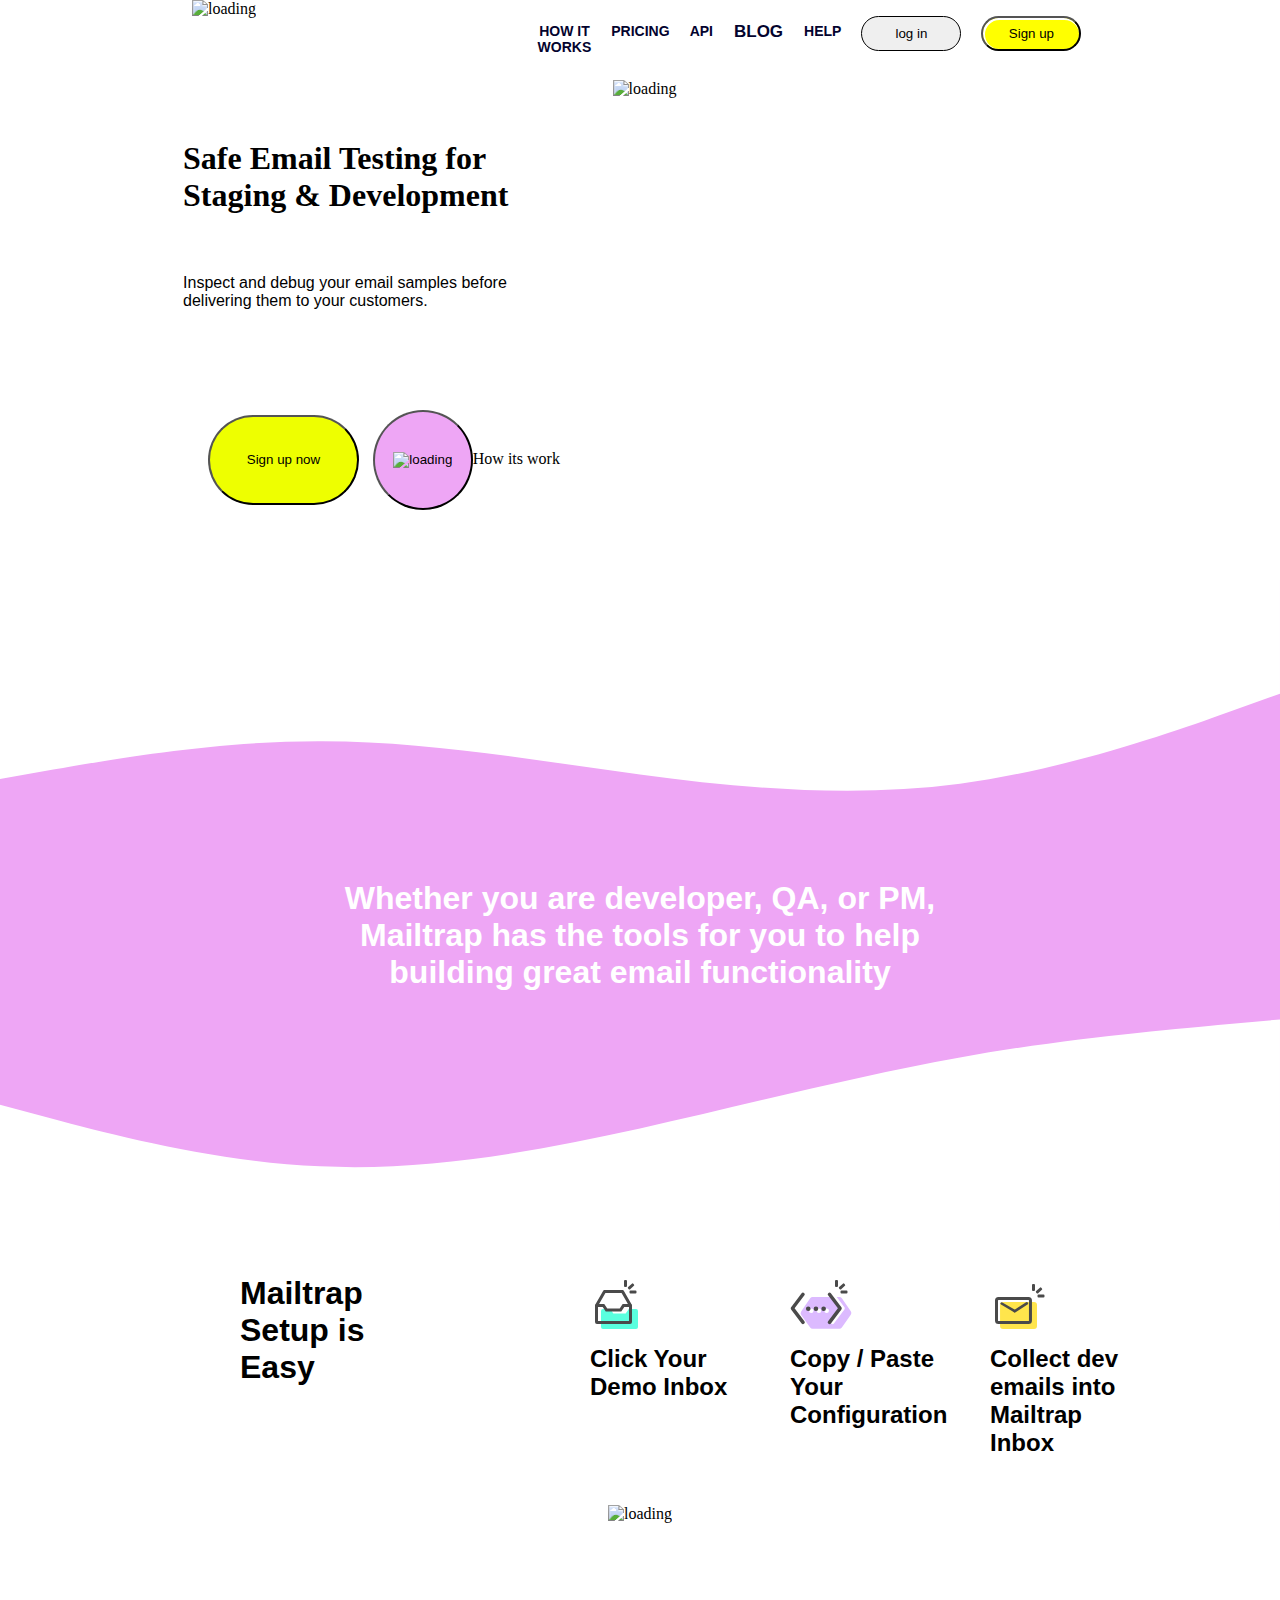
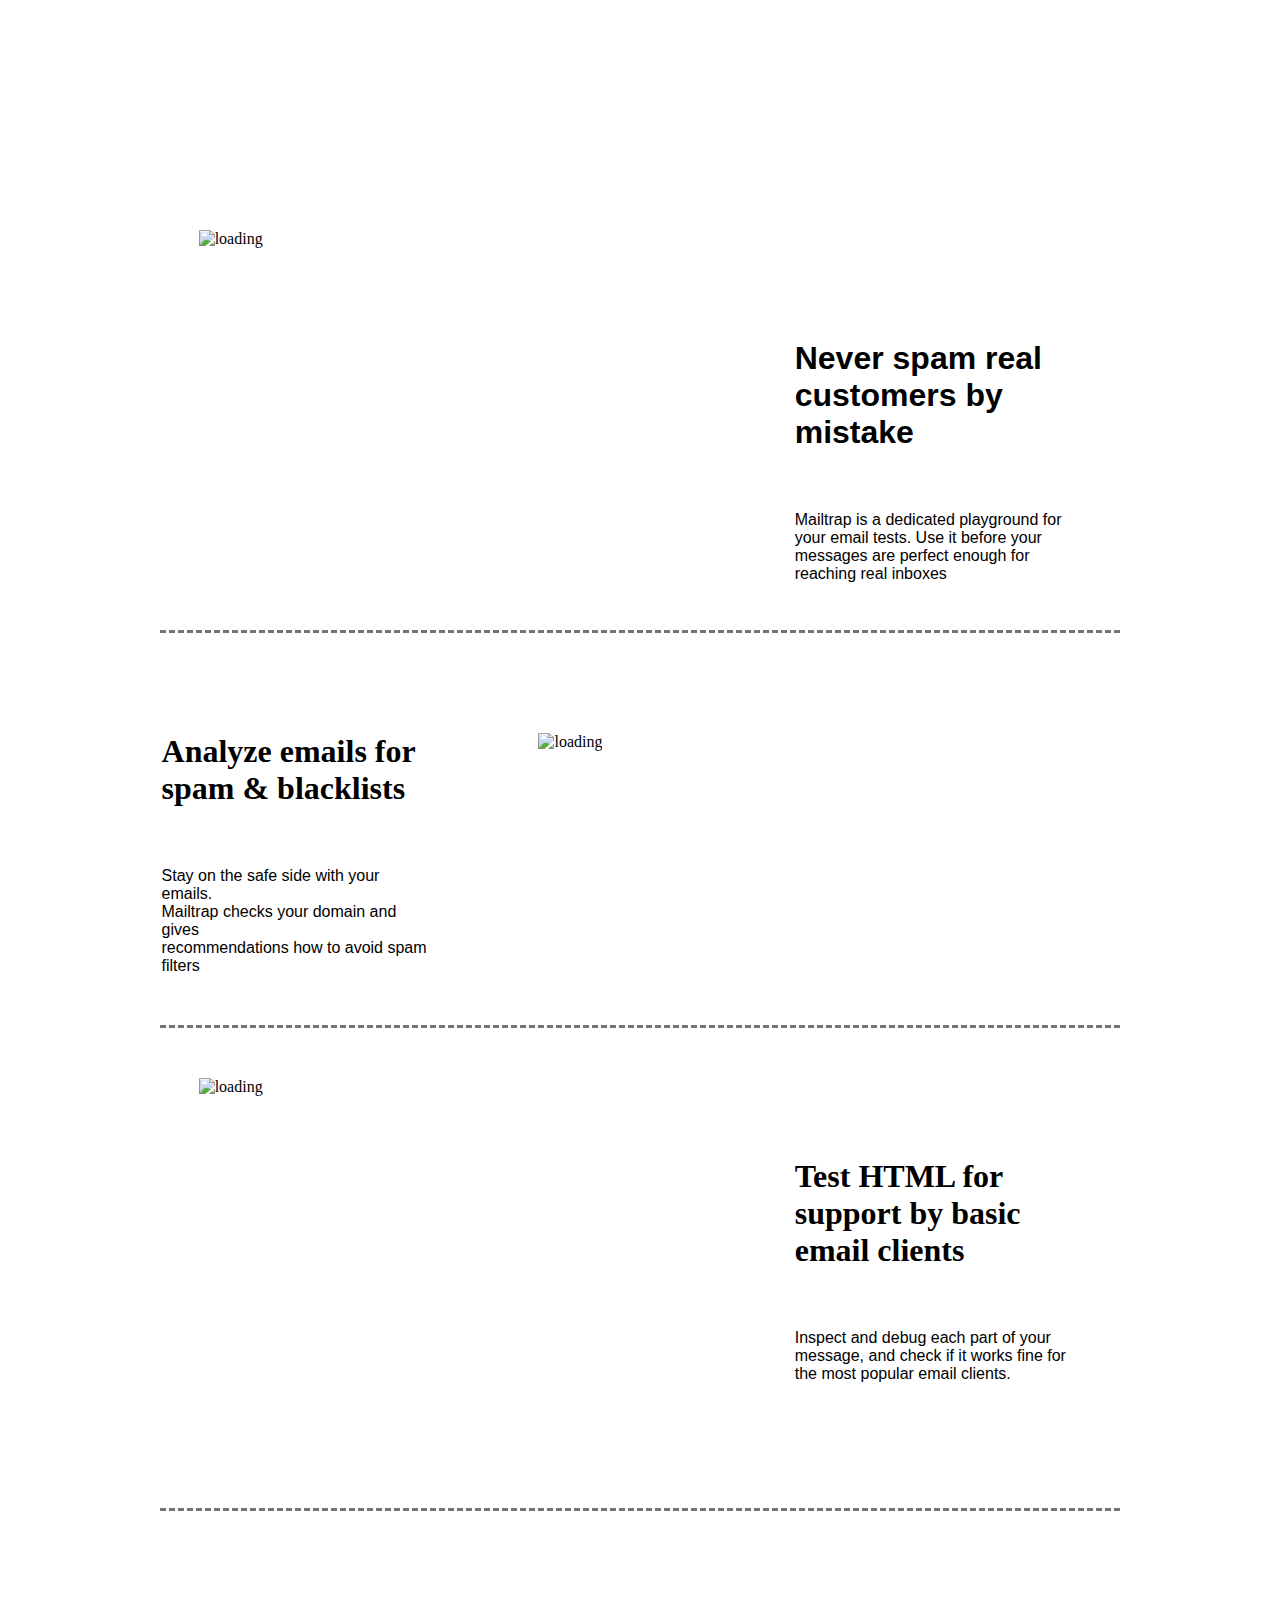
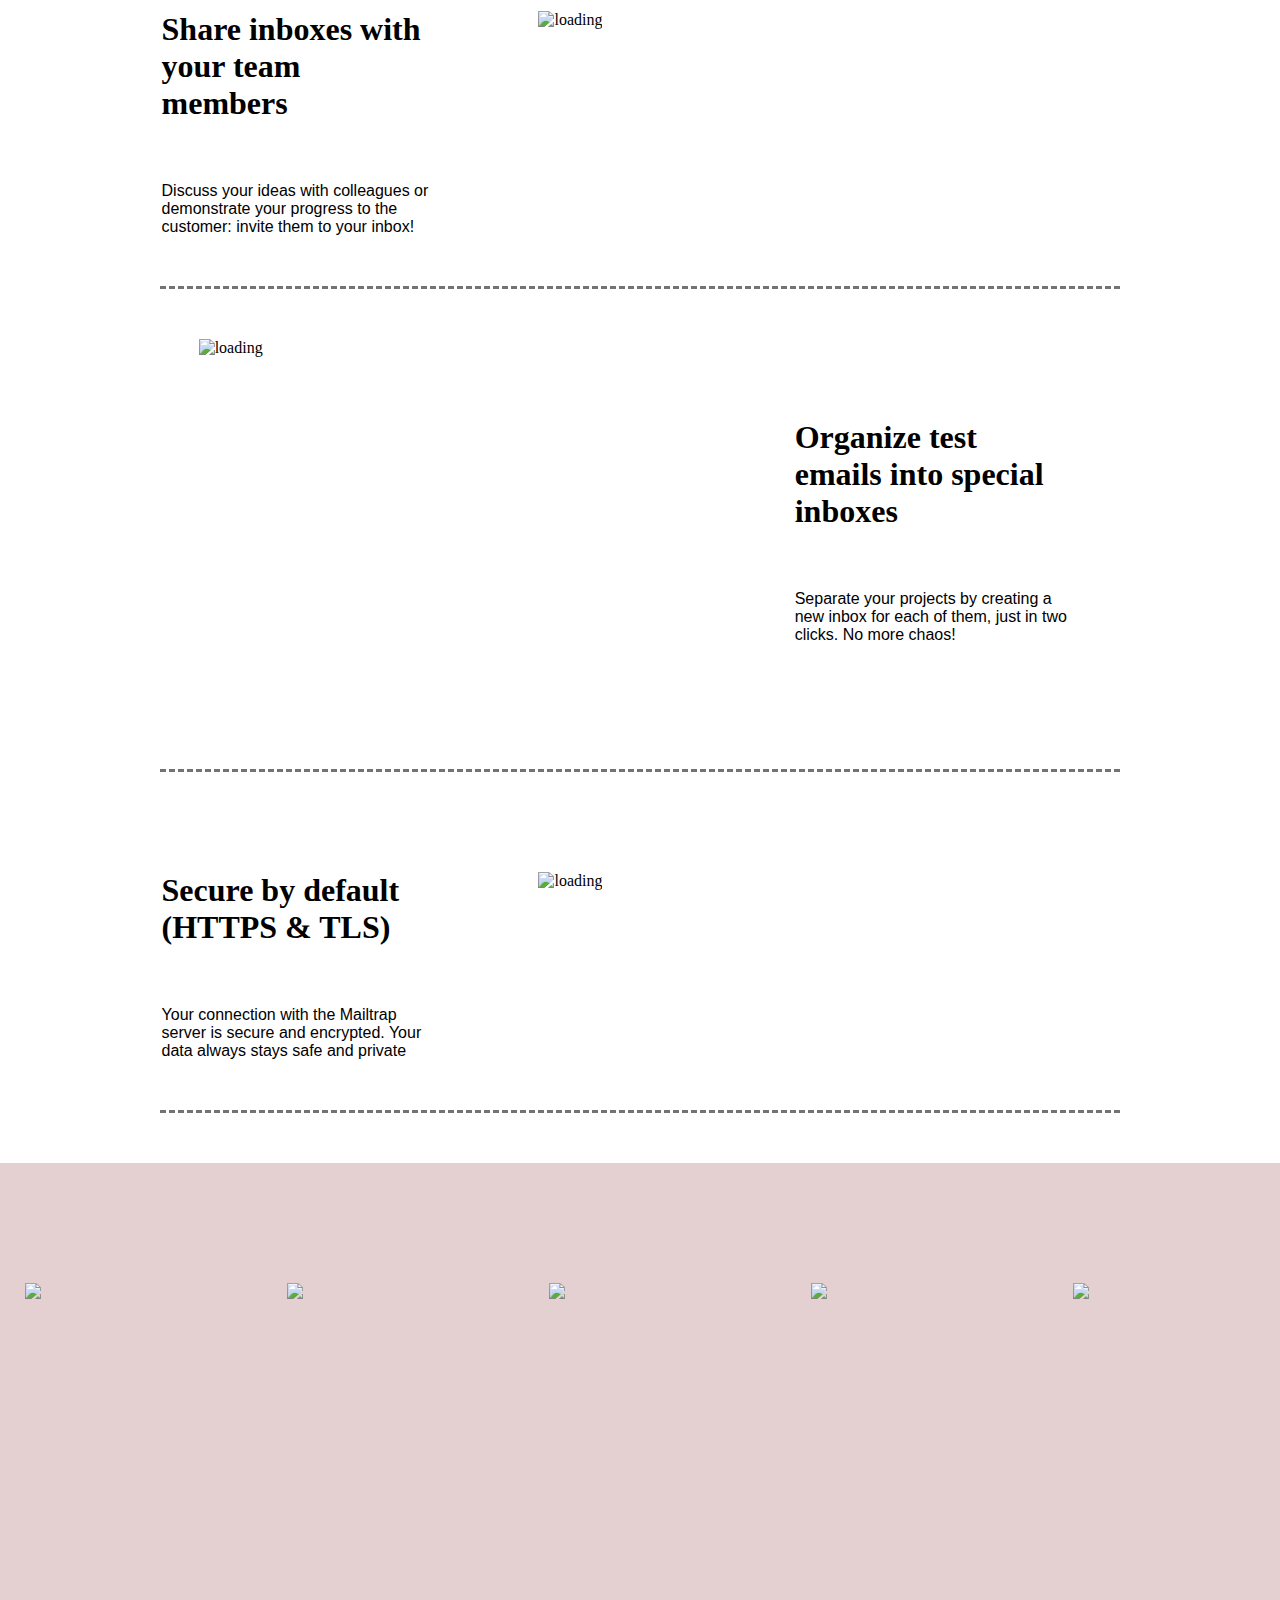
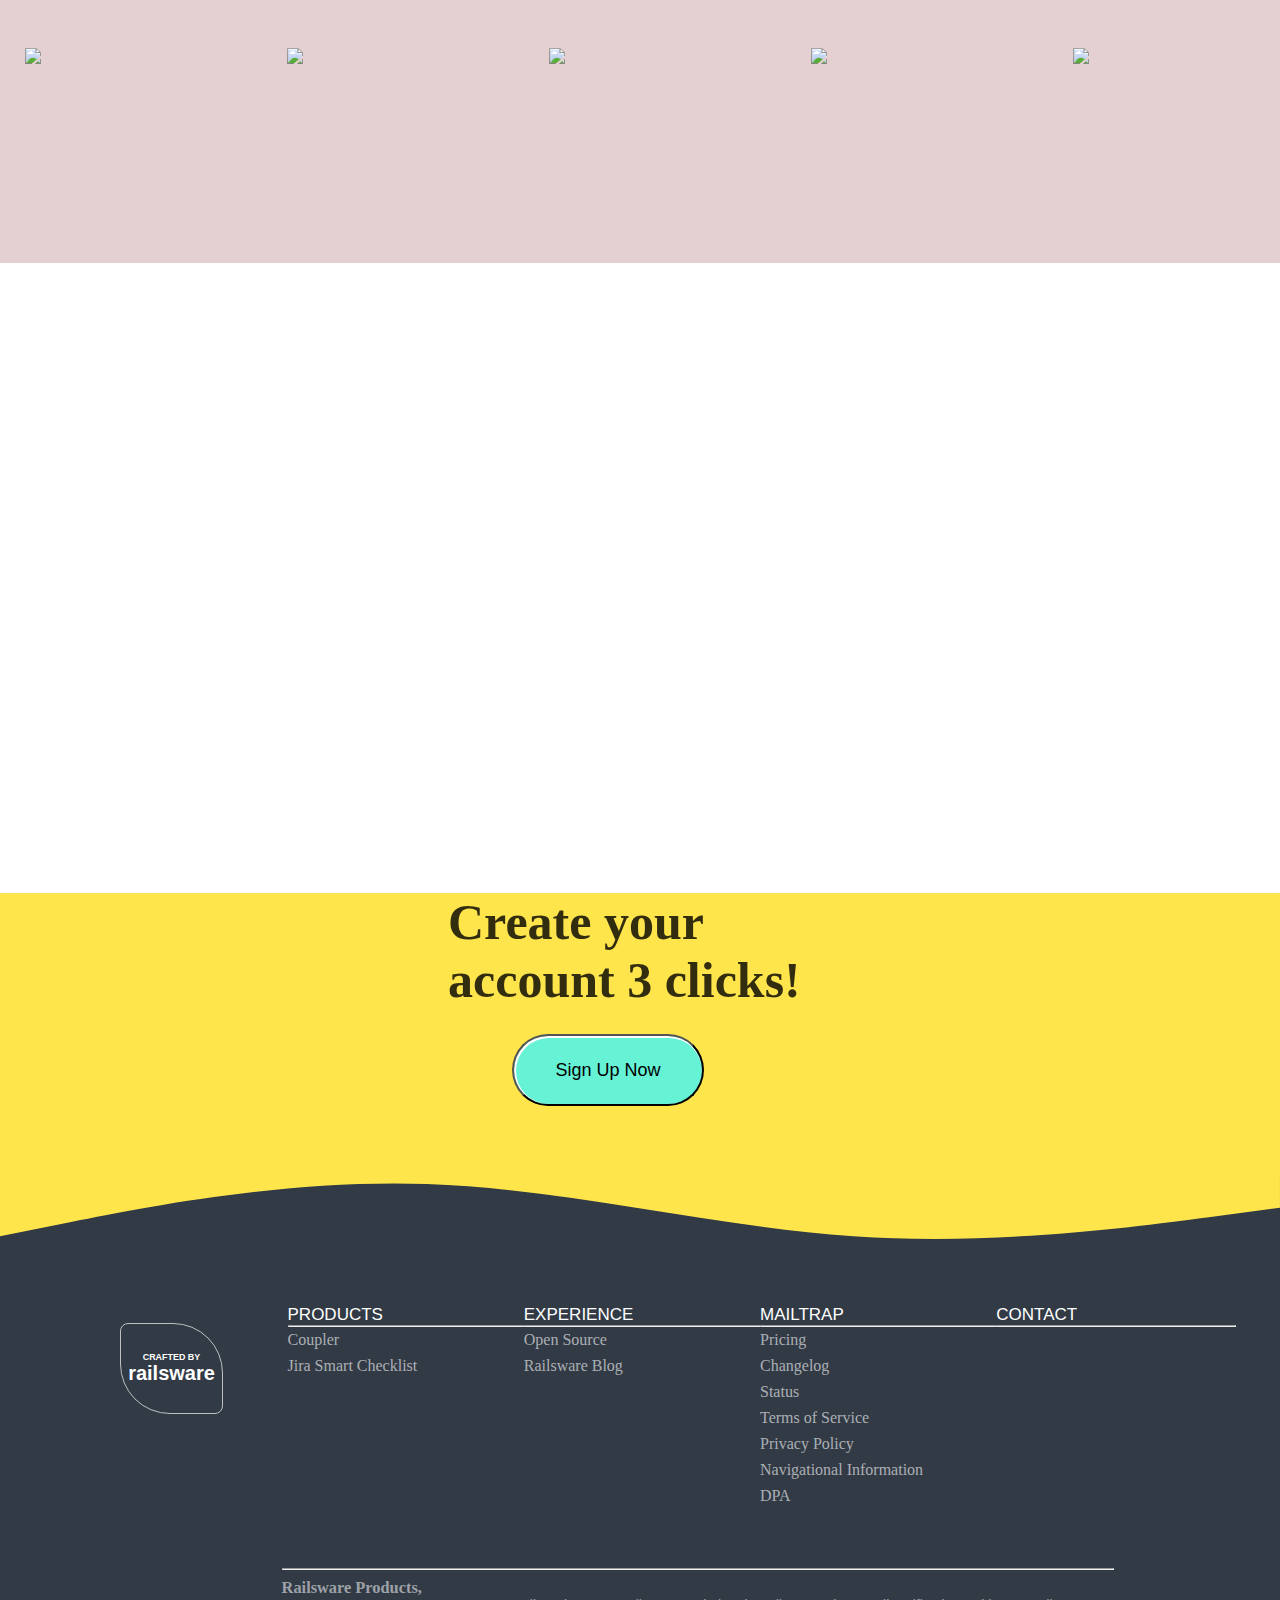
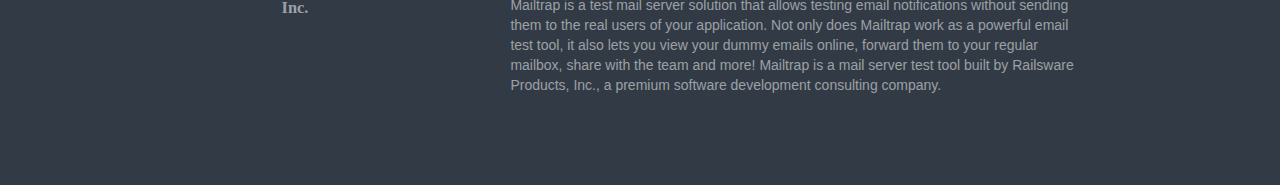
==== commit 2bcb11e4: "index_final" ====
--- a/abcd/index.html
+++ b/abcd/index.html
@@ -36,15 +36,18 @@
   }
   #list{
      display: flex;
-    gap: 30px;
-    margin-top: 10px;
+    gap: 20px;
+    margin-top:-1px;
     color: #243a5f;
     list-style-type: none;
     font-weight: bold;
     color: rgb(3, 3, 46);
     bottom: 3px;
     font-family: sans-serif;
-    text-decoration:none;
+    /* text-decoration:none; */
+
+
+
   }
   #list> li>button{
       border: 1px solid white;
@@ -70,28 +73,36 @@
   li:hover {
   background-color: yellow;
 }
-#list>button{
+#LogBtn{
     color: white;
-    height: 25px;
-    width: 80px;
-    border-radius: 30px;
     border: 1px solid black ;
     color: black;
-
-}
-#list>#LogBtn:hover{
+    width: 100px;
+    height: 35px;
+    border-radius: 100px;
+    margin-top: -7%;
+
+}
+#LogBtn:hover{
     background: #15b796;
     color: white;
-}
-#list>#SignBtn{
+    
+}
+#SignBtn{
     background: yellow;
     box-shadow: inset 1px 1px 0 1px #fff;
-}
-#list>#SignBtn:hover{
+    width: 100px;
+    height: 35px;
+    border-radius: 100px;
+    margin-top: -7%;
+}
+#SignBtn:hover{
     background: #ff8a00;
     color: white;
+
    
 }
+
 
   /* -----------------header-end------------------------------- */
         *{
@@ -1350,6 +1361,307 @@
 
 
 
+body{
+    margin: 0;
+    padding: 0;
+}
+#blog_header{
+    margin: 0;
+    padding: 0;
+    width: 100%;
+    height: 5.3em;
+    background: #fff;
+    position: fixed;
+    display: flex;
+    /* box-shadow: 0 1px 1px 0 black; */
+}
+#blog_header > .mailtrap_logo {
+    width: 10%;
+    height: 100%;
+    margin: 0 0 0 12%;
+}
+.logo {
+    width: 100%;
+    height: 100%;
+}
+.menu {
+    width: 25%;
+    height: 25%;
+    padding-top: 15px;
+    font-size: 14px;
+    margin-left: 8%;
+    margin-top: 1.5%;
+    font-weight: 700;
+    color: #4a4a4a;
+    text-align: center;
+    text-decoration: none;
+}
+.menu:hover {
+    /* bottom: 5px; */
+    box-shadow: inset 0 -0.5em 0 0 #ffe54c;
+    transition: .3s;
+}
+.pricing {
+    width: 4%;
+    margin-left: -5%;
+}
+.api {
+    width: 2%;
+    margin-left: 2%;
+}
+.nav_blog {
+    width: 3%;
+    margin-left: 2%;
+}
+.nav_help {
+    width: 3%;
+    margin-left: 2%;
+}
+.nav_btn {
+    margin-top: 1.5%;
+    width: 8%;
+    height: 43%;
+    margin-left: 2%;
+    background-color: white;
+    border: 2px solid black;
+    border-radius: 50px;
+}
+.nav_btn:hover {
+    color: #fff;
+    background-color: #78f5d6;
+}
+.nav_sign {
+    margin-left: 1%;
+    background: #ffe54c;
+    box-shadow: inset 1px 1px 0 1px #fff;
+}
+.nav_sign:hover {
+    background-color: #fff373;
+    border: 1px solid #fff373;
+    box-shadow: none;
+}
+#blog_image {
+    width: 100%;
+}
+.header_image {
+    margin: 0;
+    padding: 0;
+    width: 100%;
+}
+#content {
+    display: grid;
+    width: 98vw;
+    gap: 60px;
+    grid-template: "new_posts older_posts";
+    justify-content: center;
+}
+
+/* CSS properties for New Posts */
+.new_posts {
+    width: 50vw;
+    margin-top: -10%;
+    grid-area: new_posts;
+}
+.article {
+    width: 90%;
+    height: 42vh;
+    padding: 8% 4% 3% 7%;
+    margin-bottom: 8%;
+    overflow: hidden;
+    background: white;
+    /* border: 1px outset rgb(18, 18, 18, 0.1); */
+    box-shadow:  0 1px 1px 0.5px rgb(10, 10, 10, 0.1);
+}
+.head {
+    font-size: 45px;
+    line-height: 55px;
+    font-weight: 650;
+    color: #2e4369;
+    text-align: left;
+    text-decoration: none;
+    font-family: system-ui,-apple-system,Segoe UI,Roboto,Ubuntu,Cantarell,Noto Sans,sans-serif;
+}
+.date {
+    font-size: 14px;
+    font-weight: 700;
+    font-family: Arial;
+    color: #4b4b4b;
+    text-decoration: none;  
+}
+.name_color {
+    color: #00B2B2;
+}
+.comment_color{
+    color: #068787;
+}
+.art_detail {
+    font-size: 18px;
+    line-height: 30px;
+    margin-top: 8%;
+    color: rgb(17, 17, 17, 0.8);
+    font-family:Arial, Helvetica, sans-serif;
+}
+.olderPosts {
+    width: 130px;
+    height: 30px;
+    font-weight: 700;
+    color: white;
+    margin-left: 40%;
+    font-family: 'Segoe UI', Tahoma, Geneva, Verdana, sans-serif;
+    border: 1px solid black;
+    background: black;
+}
+
+/* CSS properties of Older Posts */
+.older_posts{
+    width: 20vw;
+    height: 30%;
+    margin-top: 10%;
+    grid-area: older_posts;
+}
+.search_box{
+    width: 75%;
+    height: 5%;
+    padding: 5%;
+    font-size: 20px;
+    margin-bottom: 10%;
+    border: 1px solid rgb(118, 118, 118, 0.3);
+}
+.search_button {
+    width: 25%;
+    height: 5%;
+    padding: 8%;
+    border: 1px solid rgb(118, 118, 118, 0.3);
+    background-color: white;
+    background-size: cover;
+    background-image: url(https://static.thenounproject.com/png/1594155-200.png);
+}
+.h3 {
+   font-size: 15px;
+   margin-top: 15%;
+   margin-bottom: 10%; 
+   font-weight: 600;
+   font-family: Lato, Helvetica, sans-serif;
+}
+.li {
+    font-size: 20px;
+    color: #00B2B2;
+    margin-top: 5%;
+    margin-bottom: 5%;
+    text-decoration: none;
+    line-height: 25px;
+    font-size: 19px;
+}
+.hr2_gap {
+    margin-top: 20%;
+    margin-bottom: 10%;
+}
+
+.line_gap {
+    margin-top: 25px;
+    margin-bottom: 25px;
+}
+/* try_mailtrap */
+
+.try_mail {
+    /* margin: 0;
+    padding: 0; */
+    margin-top: 8%;
+    width: 100%;
+    height: 24em;
+    background: #ffe54c;
+    background-image: url([data-uri]);
+}
+.mail_heading {
+    padding-top: 8%;
+    font-size: 40px;
+    font-weight: 800;
+    font-family: Arial;
+    color:  #333;
+    letter-spacing: 1;
+    text-align: center;
+}
+.mail_btn {
+    width: 20%;
+    height: 20%;
+    border-radius: 50px;
+    margin-left: 38%;
+    font-size: 16px;
+    font-weight: 700;
+    box-shadow: inset 1px 1px 0 1px #fff;
+    border: 1px solid black;
+    background: #78f6dd;
+}
+.mail_btn:hover{
+    background-color: #9ff5df;
+    box-shadow: none;
+}
+.footer_b {
+    width: 100%;
+    height: 30em;
+    background-color: #313a45;
+}
+.footer_cont {
+    width: 80%;
+    height: 60%;
+    margin-left: 20%;
+    /* background: red; */
+    display: grid;
+    grid-template-columns: 20% 20% 20% 20%;
+}
+.lo {
+    width: 10%;
+    height: 20%;
+    margin-top: -15%;
+    margin-left: 7%;
+}
+.lobtn {
+    width: 100%;
+    height: 100%;
+    border-radius: 8px;
+    border-bottom-left-radius: 50px;
+    border-top-right-radius: 50px;
+    background: transparent;
+    color: white;
+    border: 1px solid white;
+}
+.product {
+    width: 100%;
+}
+.prod_h1 {
+    font-size: 20px;
+    padding-top: 20%;
+    /* margin-bottom: 10px; */
+    /* padding-bottom: 10px; */
+    color: #fff;
+    text-transform: uppercase;
+    font-weight: 300;
+    font-family: Arial;
+}
+.space {
+    width: 100%;
+    height: 10%;
+    background-color: transparent;
+}
+.pa1 {
+    text-decoration: none;
+    font-size: 18px;
+    color:#8b96a3;
+    line-height: 30px;
+}
+.pa1:hover {
+    color: #00B2B2;
+}
+.none {
+    display: none;
+}
+.exp {
+    width: 100%;
+    margin-left: 1%;
+}
+.span {
+    color:#8b96a3;
+}
     </style>
 </head>
 <body>
@@ -1362,21 +1674,17 @@
             <span onclick="myfunction()"> &#9776</span>
     <ul id="list">
        
-        <li> <a href="C:\myproject\page\mailtrip-header.html">HOW IT WORKS</li></a>
+        <li id="how"> <a href="C:\myproject\page\mailtrip-header.html">HOW IT WORKS</li></a>
           <li>PRICING</li>
           
           <li>API</li>
 
           <li>
-               <link rel="stylesheet" href="C:\myproject\blog\blog_css.css" > 
-                 
                <button id="Blog">BLOG</button> 
-            
-               <script src="C:\Users\NOOR\myProject\blog\blog.js"></script>
        </li>
        <li> <a href="C:\Users\NOOR\myProject\help\help.html"> HELP</li></a>
-       <li>  <a href=""> <button id="LogBtn">log in</button></a></li>
-       <li>   <a href="">  <button id="SignBtn">Sign up</button></a></li>
+       <li>  <a href="C:\myproject\login\log (4).html"> <button id="LogBtn">log in</button></a></li>
+       <li>   <a href="C:\myproject\login\sign.html">  <button id="SignBtn">Sign up</button></a></li>
       </ul></div> </div>
       <div class="clear"></div>
 </div>
@@ -1609,5 +1917,1323 @@
     signUp.addEventListener('mouseover', bgcolor)
 
 </script>
-</body>
+
+
+
+<script>
+var blog = document.getElementById('Blog');
+var body= document.querySelector('body');    
+
+function original_color(e){
+    e.target.style.background = "black"
+}
+function bgcolor(e){
+    e.target.style.background = "rgb(195,15,15)";       
+}
+
+// function_for_OLDER ARTICLES
+function old_articles(){
+
+    var blog_div = document.createElement('div');
+    blog_div.setAttribute('id','blog_image');
+    body.append(blog_div);
+
+    // BLOG_Content
+    var content = document.createElement('div');
+    content.setAttribute('id', 'content');
+    body.append(content)
+
+    // BLOG_Content_olderPosts
+    var new_posts = document.createElement('div');
+    new_posts.setAttribute('class', 'new_posts');
+    content.append(new_posts);
+
+    // article 1
+    var  article_1 = document.createElement('article');
+    article_1.setAttribute('class', 'article');
+    new_posts.append(article_1);
+
+    // HEADING
+    var head = document.createElement('a');
+    head.setAttribute('class','head')
+    head.setAttribute('href', '');
+    head.textContent = "Slack Email Integration: Sending and Receiving Emails";
+    article_1.append(head)
+
+    var hr = document.createElement('hr');
+    hr.setAttribute('class', 'line_gap')
+    article_1.append(hr);
+
+    // date_author_comment
+    var tag_line = document.createElement('p');
+    var date = document.createElement('a');
+    tag_line.textContent = "ON  ";
+    date.setAttribute('class', 'date')
+    date.setAttribute('href', '');
+    date.textContent = "OCTOBER 31, 2020"; // date
+    var BY = document.createElement('span');
+    var author_name = document.createElement('a');
+    BY.textContent = "    " + "    " + "        " + "  /  " + "     " + "BY" + "    ";
+    author_name.setAttribute('class', 'comment_color date');
+    author_name.setAttribute('href', '');
+    author_name.textContent = "PIOTR MALEK"; // author
+    var slash = document.createElement('span');
+    slash.textContent = "   " + "/" + "     ";
+    var comment = document.createElement('a');
+    comment.setAttribute('class','name_color date');
+    comment.setAttribute('href', '');
+    comment.textContent = "LEAVE A COMMENT"; // comment
+    tag_line.append(date);
+    tag_line.append(BY);
+    tag_line.append(author_name);
+    tag_line.append(slash);
+    tag_line.append(comment);
+
+    article_1.append(tag_line);
+
+    var brief = document.createElement('p');
+    brief.setAttribute('class', 'art_detail')
+    brief.textContent = "Slack can be easily integrated with email clients for both sending and receiving emails. We explore many different approaches.";
+    article_1.append(brief)
+
+    // article 2
+    var  article_2 = document.createElement('article');
+    article_2.setAttribute('class', 'article');
+    new_posts.append(article_2);
+
+    // HEADING
+    var head = document.createElement('a');
+    head.setAttribute('class','head')
+    head.setAttribute('href', '');
+    head.textContent = "&nbsp and HTML Space Challenges and Tricks";
+    article_2.append(head)
+
+    var hr = document.createElement('hr');
+    hr.setAttribute('class', 'line_gap')
+    article_2.append(hr);
+
+    // date_author_comment
+    var tag_line = document.createElement('p');
+    var date = document.createElement('a');
+    tag_line.textContent = "ON  ";
+    date.setAttribute('class', 'date')
+    date.setAttribute('href', '');
+    date.textContent = "OCTOBER 29, 2020"; // date
+    var BY = document.createElement('span');
+    var author_name = document.createElement('a');
+    BY.textContent = "    " + "    " + "        " + "  /  " + "     " + "BY" + "    ";
+    author_name.setAttribute('class', 'comment_color date');
+    author_name.setAttribute('href', '');
+    author_name.textContent = "PIOTR MALEK"; // author
+    var slash = document.createElement('span');
+    slash.textContent = "   " + "/" + "     ";
+    var comment = document.createElement('a');
+    comment.setAttribute('class','name_color date');
+    comment.setAttribute('href', '');
+    comment.textContent = "LEAVE A COMMENT"; // comment
+    tag_line.append(date);
+    tag_line.append(BY);
+    tag_line.append(author_name);
+    tag_line.append(slash);
+    tag_line.append(comment);
+
+    article_2.append(tag_line);
+
+    var brief = document.createElement('p');
+    brief.setAttribute('class', 'art_detail')
+    brief.textContent = "&nbsp, or non-breaking space, is an HTML character used to create a space. We analyze when to use it and when to opt for other solutions.";
+    article_2.append(brief)
+
+    // article 3
+    var  article_3 = document.createElement('article');
+    article_3.setAttribute('class', 'article');
+    new_posts.append(article_3);
+
+    // HEADING
+    var head = document.createElement('a');
+    head.setAttribute('class','head')
+    head.setAttribute('href', '');
+    head.textContent = "Confirmation Email Samples";
+    article_3.append(head)
+
+    var hr = document.createElement('hr');
+    hr.setAttribute('class', 'line_gap')
+    article_3.append(hr);
+
+    // date_author_comment
+    var tag_line = document.createElement('p');
+    var date = document.createElement('a');
+    tag_line.textContent = "ON  ";
+    date.setAttribute('class', 'date')
+    date.setAttribute('href', '');
+    date.textContent = "OCTOBER 19, 2020"; //date
+    var BY = document.createElement('span');
+    var author_name = document.createElement('a');
+    BY.textContent = "    " + "    " + "        " + "  /  " + "     " + "BY" + "    ";
+    author_name.setAttribute('class', 'name_color date');
+    author_name.setAttribute('href', '');
+    author_name.textContent = "DIANA LE"; // author
+    var slash = document.createElement('span');
+    slash.textContent = "   " + "/" + "     ";
+    var comment = document.createElement('a');
+    comment.setAttribute('class','name_color date');
+    comment.setAttribute('href', '');
+    comment.textContent = "LEAVE A COMMENT"; // comment
+    tag_line.append(date);
+    tag_line.append(BY);
+    tag_line.append(author_name);
+    tag_line.append(slash);
+    tag_line.append(comment);
+
+    article_3.append(tag_line);
+
+    var brief = document.createElement('p');
+    brief.setAttribute('class', 'art_detail')
+    brief.textContent = "In this post, we have demonstrated 20+ examples of confirmation emails, including order, shipment, appointment, payment, reservation, and other occasions. We have also explained what is good about each of them so you can easily craft your own template. Hopefully this post will help you create better emails.";
+    article_3.append(brief)
+
+    // article 4
+    var  article_4 = document.createElement('article');
+    article_4.setAttribute('class', 'article');
+    new_posts.append(article_4);
+
+    // HEADING
+    var head = document.createElement('a');
+    head.setAttribute('class','head')
+    head.setAttribute('href', '');
+    head.textContent = "Ultimate Guide for Ecommerce Email Marketing";
+    article_4.append(head)
+
+    var hr = document.createElement('hr');
+    hr.setAttribute('class', 'line_gap')
+    article_4.append(hr);
+
+    // date_author_comment
+    var tag_line = document.createElement('p');
+    var date = document.createElement('a');
+    tag_line.textContent = "ON  ";
+    date.setAttribute('class', 'date')
+    date.setAttribute('href', '');
+    date.textContent = "SEPTEMBER 23, 2020"; // date
+    var BY = document.createElement('span');
+    var author_name = document.createElement('a');
+    BY.textContent = "    " + "    " + "        " + "  /  " + "     " + "BY" + "    ";
+    author_name.setAttribute('class', 'comment_color date');
+    author_name.setAttribute('href', '');
+    author_name.textContent = "LEIGH-ANNE TRUITT"; // author
+    var slash = document.createElement('span');
+    slash.textContent = "   " + "/" + "     ";
+    var comment = document.createElement('a');
+    comment.setAttribute('class','name_color date');
+    comment.setAttribute('href', '');
+    comment.textContent = "LEAVE A COMMENT"; // content
+    tag_line.append(date);
+    tag_line.append(BY);
+    tag_line.append(author_name);
+    tag_line.append(slash);
+    tag_line.append(comment);
+
+    article_4.append(tag_line);
+
+    var brief = document.createElement('p');
+    brief.setAttribute('class', 'art_detail')
+    brief.textContent = "Learn about email marketing for ecommerce, including how to get started, how to write compelling email copy, and what types of email to send.";
+    article_4.append(brief);
+
+    // article 5
+    var  article_5 = document.createElement('article');
+    article_5.setAttribute('class', 'article');
+    new_posts.append(article_5);
+
+    // HEADING
+    var head = document.createElement('a');
+    head.setAttribute('class','head')
+    head.setAttribute('href', '');
+    head.textContent = "Inspiring Email Startups";
+    article_5.append(head)
+
+    var hr = document.createElement('hr');
+    hr.setAttribute('class', 'line_gap')
+    article_5.append(hr);
+
+    // date_author_comment
+    var tag_line = document.createElement('p');
+    var date = document.createElement('a');
+    tag_line.textContent = "ON  ";
+    date.setAttribute('class', 'date')
+    date.setAttribute('href', '');
+    date.textContent = "SEPTEMBER 22, 2020"; // date
+    var BY = document.createElement('span');
+    var author_name = document.createElement('a');
+    BY.textContent = "    " + "    " + "        " + "  /  " + "     " + "BY" + "    ";
+    author_name.setAttribute('class', 'name_color date');
+    author_name.setAttribute('href', '');
+    author_name.textContent = "DIANA LE"; // author
+    var slash = document.createElement('span');
+    slash.textContent = "   " + "/" + "     ";
+    var comment = document.createElement('a');
+    comment.setAttribute('class','name_color date');
+    comment.setAttribute('href', '');
+    comment.textContent = "LEAVE A COMMENT"; // content
+    tag_line.append(date);
+    tag_line.append(BY);
+    tag_line.append(author_name);
+    tag_line.append(slash);
+    tag_line.append(comment);
+
+    article_5.append(tag_line);
+
+    var brief = document.createElement('p');
+    brief.setAttribute('class', 'art_detail')
+    brief.textContent = `The number of new email startups proves that email is on the rise again. In this post, we talk about inspiring email startups to follow. 
+    With the technologies, principles, and marketing strategy they use, they are able to bring email to a new level.`;
+    article_5.append(brief);
+
+    // article 7
+    var  article_6 = document.createElement('article');
+    article_6.setAttribute('class', 'article');
+    new_posts.append(article_6);
+
+    // HEADING
+    var head = document.createElement('a');
+    head.setAttribute('class','head')
+    head.setAttribute('href', '');
+    head.textContent = "Merging Email and Pricing Automation Strategies";
+    article_6.append(head)
+
+    var hr = document.createElement('hr');
+    hr.setAttribute('class', 'line_gap')
+    article_6.append(hr);
+
+    // date_author_comment
+    var tag_line = document.createElement('p');
+    var date = document.createElement('a');
+    tag_line.textContent = "ON  ";
+    date.setAttribute('class', 'date')
+    date.setAttribute('href', '');
+    date.textContent = "SEPTEMBER 14, 2020"; // date
+    var BY = document.createElement('span');
+    var author_name = document.createElement('a');
+    BY.textContent = "    " + "    " + "        " + "  /  " + "     " + "BY" + "    ";
+    author_name.setAttribute('class', 'comment_color date');
+    author_name.setAttribute('href', '');
+    author_name.textContent = "BASAK SARICAYIR"; // author
+    var slash = document.createElement('span');
+    slash.textContent = "   " + "/" + "     ";
+    var comment = document.createElement('a');
+    comment.setAttribute('class','name_color date');
+    comment.setAttribute('href', '');
+    comment.textContent = "LEAVE A COMMENT"; // content
+    tag_line.append(date);
+    tag_line.append(BY);
+    tag_line.append(author_name);
+    tag_line.append(slash);
+    tag_line.append(comment);
+
+    article_6.append(tag_line);
+
+    var brief = document.createElement('p');
+    brief.setAttribute('class', 'art_detail')
+    brief.textContent = `Combining automated price tracking and personalized emails can lead to some excellent results. Learn how to do it right with our tutorial.`;
+    article_6.append(brief);
+
+    // article 7
+    var  article_7 = document.createElement('article');
+    article_7.setAttribute('class', 'article');
+    new_posts.append(article_7);
+
+    // HEADING
+    var head = document.createElement('a');
+    head.setAttribute('class','head')
+    head.setAttribute('href', '');
+    head.textContent = "Best Practices for Optimizing Your Abandoned Cart Emails";
+    article_7.append(head)
+
+    var hr = document.createElement('hr');
+    hr.setAttribute('class', 'line_gap')
+    article_7.append(hr);
+
+    // date_author_comment
+    var tag_line = document.createElement('p');
+    var date = document.createElement('a');
+    tag_line.textContent = "ON  ";
+    date.setAttribute('class', 'date')
+    date.setAttribute('href', '');
+    date.textContent = "SEPTEMBER 11, 2020"; // date
+    var BY = document.createElement('span');
+    var author_name = document.createElement('a');
+    BY.textContent = "    " + "    " + "        " + "  /  " + "     " + "BY" + "    ";
+    author_name.setAttribute('class', 'comment_color date');
+    author_name.setAttribute('href', '');
+    author_name.textContent = "AARON WISEMAN"; // author
+    var slash = document.createElement('span');
+    slash.textContent = "   " + "/" + "     ";
+    var comment = document.createElement('a');
+    comment.setAttribute('class','name_color date');
+    comment.setAttribute('href', '');
+    comment.textContent = "2 COMMENTS"; // content
+    tag_line.append(date);
+    tag_line.append(BY);
+    tag_line.append(author_name);
+    tag_line.append(slash);
+    tag_line.append(comment);
+
+    article_7.append(tag_line);
+
+    var brief = document.createElement('p');
+    brief.setAttribute('class', 'art_detail')
+    brief.textContent = `The majority of online shopping carts get abandoned before the checkout is completed. Learn how to address this issue with emails.`;
+    article_7.append(brief);
+
+    // article 8
+    var  article_8 = document.createElement('article');
+    article_8.setAttribute('class', 'article');
+    new_posts.append(article_8);
+
+    // HEADING
+    var head = document.createElement('a');
+    head.setAttribute('class','head')
+    head.setAttribute('href', '');
+    head.textContent = "Laravel Email Testing: Mailtrap vs. Other Options";
+    article_8.append(head)
+
+    var hr = document.createElement('hr');
+    hr.setAttribute('class', 'line_gap')
+    article_8.append(hr);
+
+    // date_author_comment
+    var tag_line = document.createElement('p');
+    var date = document.createElement('a');
+    tag_line.textContent = "ON  ";
+    date.setAttribute('class', 'date')
+    date.setAttribute('href', '');
+    date.textContent = "SEPTEMBER 1, 2020"; // date
+    var BY = document.createElement('span');
+    var author_name = document.createElement('a');
+    BY.textContent = "    " + "    " + "        " + "  /  " + "     " + "BY" + "    ";
+    author_name.setAttribute('class', 'comment_color date');
+    author_name.setAttribute('href', '');
+    author_name.textContent = "PIOTR MALEK"; // author
+    var slash = document.createElement('span');
+    slash.textContent = "   " + "/" + "     ";
+    var comment = document.createElement('a');
+    comment.setAttribute('class','name_color date');
+    comment.setAttribute('href', '');
+    comment.textContent = "LEAVE A COMMENTS"; // content
+    tag_line.append(date);
+    tag_line.append(BY);
+    tag_line.append(author_name);
+    tag_line.append(slash);
+    tag_line.append(comment);
+
+    article_8.append(tag_line);
+
+    var brief = document.createElement('p');
+    brief.setAttribute('class', 'art_detail')
+    brief.textContent = `There are several popular methods for email testing in Laravel. We analyze how each one works and what they're great for.`;
+    article_8.append(brief);
+
+    // DON'T TOUCH THIS AT ALL
+    var older_posts = document.createElement('div');
+    older_posts.setAttribute('class', 'older_posts');
+    content.append(older_posts);
+    
+    // olderPosts
+    var olderPosts = document.createElement('button');
+    olderPosts.textContent = "OLDER POSTS";
+    olderPosts.setAttribute('class', 'olderPosts')
+    new_posts.append(olderPosts)
+    
+    olderPosts.addEventListener('mouseout', original_color)
+    olderPosts.addEventListener('mouseover', bgcolor)
+    olderPosts.addEventListener('click', old_articles)
+    
+}
+
+// function_for_BLOG BUTTON
+function open_blog(){
+
+
+    // prevents_creating_multiPages
+    var divs = document.querySelectorAll('div');
+    
+    divs.forEach(function(el){
+        el.remove();
+    })
+
+    // hearder 
+    var header = document.createElement('header');
+    header.setAttribute('id', 'blog_header');
+    body.append(header);    
+
+    var mailtrap_logo = document.createElement('div');
+    mailtrap_logo.setAttribute('class', 'mailtrap_logo');
+    header.append(mailtrap_logo);
+    var logo = document.createElement('img');
+    logo.setAttribute('src', 'https://assets.mailtrap.io/packs/assets/landing/logo-a902bbfd8e70556d863145ae15e74fb5.svg');
+    logo.setAttribute('class', 'logo')
+    mailtrap_logo.append(logo)
+
+    var how_works = document.createElement('a');
+    how_works.setAttribute('class', 'menu');
+    how_works.setAttribute('href', "");
+    how_works.textContent = "HOW IT WORKS"
+    header.append(how_works)
+
+    var pricing = document.createElement('a');
+    pricing.setAttribute('class', 'menu pricing');
+    pricing.setAttribute('href', "");
+    pricing.textContent = "PRICING"
+    header.append(pricing)
+
+    var api = document.createElement('a');
+    api.setAttribute('class', 'menu api');
+    api.setAttribute('href', "");
+    api.textContent = "API"
+    header.append(api)
+
+    var nav_blog = document.createElement('a');
+    nav_blog.setAttribute('class', 'menu nav_blog');
+    nav_blog.setAttribute('href', "");
+    nav_blog.textContent = "BLOG"
+    header.append(nav_blog)
+
+    var nav_help = document.createElement('a');
+    nav_help.setAttribute('class', 'menu nav_help');
+    nav_help.setAttribute('href', "");
+    nav_help.textContent = "HELP"
+    header.append(nav_help)
+    
+    var nav_login = document.createElement('button');
+    nav_login.setAttribute('class', 'nav_btn');
+    nav_login.setAttribute('link', "");
+    nav_login.textContent = "Log in"
+    header.append(nav_login)
+
+    var nav_sign = document.createElement('button');
+    nav_sign.setAttribute('class', 'nav_btn nav_sign');
+    nav_sign.setAttribute('link', "");
+    nav_sign.textContent = "Sign in"
+    header.append(nav_sign)
+
+    // BLOG_Background_image
+    var blog_div = document.createElement('div');
+    blog_div.setAttribute('id','blog_image');
+    body.append(blog_div);
+
+    var picture = document.createElement('picture');
+    var img = document.createElement('img');
+    img.setAttribute('src', "https://blog.mailtrap.io/wp-content/uploads/2020/08/cropped-mt-new-top-picture@2x.png");
+    img.setAttribute('class', 'header_image')
+    picture.append(img)
+    blog_div.append(picture)
+
+    // BLOG_Content
+    var content = document.createElement('div');
+    content.setAttribute('id', 'content');
+    body.append(content)
+
+    // BLOG_Content_newPosts
+    var new_posts = document.createElement('div');
+    new_posts.setAttribute('class', 'new_posts');
+    content.append(new_posts);
+
+    // newPosts_articles
+    // article 1
+    var  article_1 = document.createElement('article');
+    article_1.setAttribute('class', 'article');
+    new_posts.append(article_1);
+
+    var head = document.createElement('a');
+    head.setAttribute('class','head')
+    head.setAttribute('href', '');
+    head.textContent = "[Case Study] The Software House + Mailtrap";
+    article_1.append(head)
+
+    var hr = document.createElement('hr');
+    hr.setAttribute('class', 'line_gap')
+    article_1.append(hr);
+
+    var tag_line = document.createElement('p');
+    var date = document.createElement('a');
+    tag_line.textContent = "ON  ";
+    date.setAttribute('class', 'date')
+    date.setAttribute('href', '');
+    date.textContent = "FEBRUARY 2, 2021";
+    var BY = document.createElement('span');
+    var author_name = document.createElement('a');
+    BY.textContent = "    " + "    " + "        " + "  /  " + "     " + "BY" + "    ";
+    author_name.setAttribute('class', 'name_color date');
+    author_name.setAttribute('href', '');
+    author_name.textContent = "DIANA LE";
+    var slash = document.createElement('span');
+    slash.textContent = "   " + "/" + "     ";
+    var comment = document.createElement('a');
+    comment.setAttribute('class','comment_color date');
+    comment.setAttribute('href', '');
+    comment.textContent = "LEAVE A COMMENT";
+    tag_line.append(date);
+    tag_line.append(BY);
+    tag_line.append(author_name);
+    tag_line.append(slash);
+    tag_line.append(comment);
+
+    article_1.append(tag_line);
+
+    var brief = document.createElement('p');
+    brief.setAttribute('class', 'art_detail')
+    brief.textContent = "Not one, but two unique use cases in one piece! Read how The Software House integrated Mailtrap into its projects.";
+    article_1.append(brief)
+
+    // article 2
+    var  article_2 = document.createElement('article');
+    article_2.setAttribute('class', 'article');
+    new_posts.append(article_2);
+
+    var head = document.createElement('a');
+    head.setAttribute('class','head')
+    head.setAttribute('href', '');
+    head.textContent = "How to Integrate Email Marketing and Social Media";
+    article_2.append(head)
+
+    var hr = document.createElement('hr');
+    hr.setAttribute('class', 'line_gap')
+    article_2.append(hr);
+
+    var tag_line = document.createElement('p');
+    var date = document.createElement('a');
+    tag_line.textContent = "ON  ";
+    date.setAttribute('class', 'date')
+    date.setAttribute('href', '');
+    date.textContent = "JANUARY 31, 2021";
+    var BY = document.createElement('span');
+    var author_name = document.createElement('a');
+    BY.textContent = "  " + "/" + "    " + "BY" + " " + " ";
+    author_name.setAttribute('class', 'comment_color date');
+    author_name.setAttribute('href', '');
+    author_name.textContent = "OVI NEGREANIN";
+    var slash = document.createElement('span');
+    slash.textContent = "   " + "/" + "     ";
+    var comment = document.createElement('a');
+    comment.setAttribute('class','name_color date');
+    comment.setAttribute('href', '');
+    comment.textContent = "LEAVE A COMMENT";
+    tag_line.append(date);
+    tag_line.append(BY);
+    tag_line.append(author_name);
+    tag_line.append(slash);
+    tag_line.append(comment);
+
+    article_2.append(tag_line);
+
+    var brief = document.createElement('p');
+    brief.setAttribute('class', 'art_detail')
+    brief.textContent = "Learn how to combine email marketing with social media and take your business to the next level.";
+    article_2.append(brief)
+
+    // article 3
+    var  article_3 = document.createElement('article');
+    article_3.setAttribute('class', 'article');
+    new_posts.append(article_3);
+
+    var head = document.createElement('a');
+    head.setAttribute('class','head')
+    head.setAttribute('href', '');
+    head.textContent = "Should Your Team Have a Dedicated Email Developer?";
+    article_3.append(head)
+
+    var hr = document.createElement('hr');
+    hr.setAttribute('class', 'line_gap')
+    article_3.append(hr);
+
+    var tag_line = document.createElement('p');
+    var date = document.createElement('a');
+    tag_line.textContent = "ON  ";
+    date.setAttribute('class', 'date')
+    date.setAttribute('href', '');
+    date.textContent = "JANUARY 27, 2021";
+    var BY = document.createElement('span');
+    var author_name = document.createElement('a');
+    BY.textContent = "  " + "/" + "    " + "BY" + " " + " ";
+    author_name.setAttribute('class', 'comment_color date');
+    author_name.setAttribute('href', '');
+    author_name.textContent = "GALINA DIVAKOVA";
+    var slash = document.createElement('span');
+    slash.textContent = "   " + "/" + "     ";
+    var comment = document.createElement('a');
+    comment.setAttribute('class','name_color date');
+    comment.setAttribute('href', '');
+    comment.textContent = "LEAVE A COMMENT";
+    tag_line.append(date);
+    tag_line.append(BY);
+    tag_line.append(author_name);
+    tag_line.append(slash);
+    tag_line.append(comment);
+
+    article_3.append(tag_line);
+
+    var brief = document.createElement('p');
+    brief.setAttribute('class', 'art_detail')
+    brief.textContent = "Are you wondering whether you should hire a dedicated email developer or not? This article will provide you with a deeper insight and help you make the right decision.";
+    article_3.append(brief)
+
+    // article 4
+    var  article_4 = document.createElement('article');
+    article_4.setAttribute('class', 'article');
+    new_posts.append(article_4);
+
+    var head = document.createElement('a');
+    head.setAttribute('class','head')
+    head.setAttribute('href', '');
+    head.textContent = "Email marketing in 2021: COVID-19 impact, predictions & expert opinions";
+    article_4.append(head)
+
+    var hr = document.createElement('hr');
+    hr.setAttribute('class', 'line_gap')
+    article_4.append(hr);
+
+    var tag_line = document.createElement('p');
+    var date = document.createElement('a');
+    tag_line.textContent = "ON  ";
+    date.setAttribute('class', 'date')
+    date.setAttribute('href', '');
+    date.textContent = "JANUARY 23, 2021";
+    var BY = document.createElement('span');
+    var author_name = document.createElement('a');
+    BY.textContent = "  " + "/" + "    " + "BY" + " " + " ";
+    author_name.setAttribute('class', 'comment_color date');
+    author_name.setAttribute('href', '');
+    author_name.textContent = "DMYTRO ZAICHENKO";
+    var slash = document.createElement('span');
+    slash.textContent = "   " + "/" + "     ";
+    var comment = document.createElement('a');
+    comment.setAttribute('class','name_color date');
+    comment.setAttribute('href', '');
+    comment.textContent = "LEAVE A COMMENT";
+    tag_line.append(date);
+    tag_line.append(BY);
+    tag_line.append(author_name);
+    tag_line.append(slash);
+    tag_line.append(comment);
+
+    article_4.append(tag_line);
+
+    var brief = document.createElement('p');
+    brief.setAttribute('class', 'art_detail')
+    brief.textContent = "Sending emails in CakePHP is simple. We explain how to compose an email, set up a transporter, build a template, and customize them.";
+    article_4.append(brief)
+
+    // article 5
+    var  article_5 = document.createElement('article');
+    article_5.setAttribute('class', 'article');
+    new_posts.append(article_5);
+
+    var head = document.createElement('a');
+    head.setAttribute('class','head')
+    head.setAttribute('href', '');
+    head.textContent = "Best Email Marketing Practices To Retain Customers";
+    article_5.append(head)
+
+    var hr = document.createElement('hr');
+    hr.setAttribute('class', 'line_gap')
+    article_5.append(hr);
+
+    var tag_line = document.createElement('p');
+    var date = document.createElement('a');
+    tag_line.textContent = "ON  ";
+    date.setAttribute('class', 'date')
+    date.setAttribute('href', '');
+    date.textContent = "JANUARY 21, 2021";
+    var BY = document.createElement('span');
+    var author_name = document.createElement('a');
+    BY.textContent = "  " + "/" + "    " + "BY" + " " + " ";
+    author_name.setAttribute('class', 'comment_color date');
+    author_name.setAttribute('href', '');
+    author_name.textContent = "MICHELLE DEERY";
+    var slash = document.createElement('span');
+    slash.textContent = "   " + "/" + "     ";
+    var comment = document.createElement('a');
+    comment.setAttribute('class','name_color date');
+    comment.setAttribute('href', '');
+    comment.textContent = "LEAVE A COMMENT";
+    tag_line.append(date);
+    tag_line.append(BY);
+    tag_line.append(author_name);
+    tag_line.append(slash);
+    tag_line.append(comment);
+
+    article_5.append(tag_line);
+
+    var brief = document.createElement('p');
+    brief.setAttribute('class', 'art_detail')
+    brief.textContent = "Email is an excellent tool for retaining your customers. Check out these tips straight from the folks at Wishpond.";
+    article_5.append(brief)
+
+    // article 6
+    var  article_6 = document.createElement('article');
+    article_6.setAttribute('class', 'article');
+    new_posts.append(article_6);
+
+    var head = document.createElement('a');
+    head.setAttribute('class','head')
+    head.setAttribute('href', '');
+    head.textContent = "Understanding Your SpamAssassin Score and Fixing It";
+    article_6.append(head)
+
+    var hr = document.createElement('hr');
+    hr.setAttribute('class', 'line_gap')
+    article_6.append(hr);
+
+    var tag_line = document.createElement('p');
+    var date = document.createElement('a');
+    tag_line.textContent = "ON  ";
+    date.setAttribute('class', 'date')
+    date.setAttribute('href', '');
+    date.textContent = "DECEMBER 30, 2020";
+    var BY = document.createElement('span');
+    var author_name = document.createElement('a');
+    BY.textContent = "  " + "/" + "    " + "BY" + " " + " ";
+    author_name.setAttribute('class', 'comment_color date');
+    author_name.setAttribute('href', '');
+    author_name.textContent = "PIOTR MALEK";
+    var slash = document.createElement('span');
+    slash.textContent = "   " + "/" + "     ";
+    var comment = document.createElement('a');
+    comment.setAttribute('class','name_color date');
+    comment.setAttribute('href', '');
+    comment.textContent = "LEAVE A COMMENT";
+    tag_line.append(date);
+    tag_line.append(BY);
+    tag_line.append(author_name);
+    tag_line.append(slash);
+    tag_line.append(comment);
+
+    article_6.append(tag_line);
+
+    var brief = document.createElement('p');
+    brief.setAttribute('class', 'art_detail')
+    brief.textContent = "The SpamAssassin score is a great indication of the quality of your emails. We explain how to interpret its results and improve upon them.";
+    article_6.append(brief);
+
+    // article 7
+    var  article_7 = document.createElement('article');
+    article_7.setAttribute('class', 'article');
+    new_posts.append(article_7);
+
+    var head = document.createElement('a');
+    head.setAttribute('class','head')
+    head.setAttribute('href', '');
+    head.textContent = "CakePHP Email Sending";
+    article_7.append(head)
+
+    var hr = document.createElement('hr');
+    hr.setAttribute('class', 'line_gap')
+    article_7.append(hr);
+
+    var tag_line = document.createElement('p');
+    var date = document.createElement('a');
+    tag_line.textContent = "ON  ";
+    date.setAttribute('class', 'date')
+    date.setAttribute('href', '');
+    date.textContent = "DECEMBER 23, 2020";
+    var BY = document.createElement('span');
+    var author_name = document.createElement('a');
+    BY.textContent = "  " + "/" + "    " + "BY" + " " + " ";
+    author_name.setAttribute('class', 'comment_color date');
+    author_name.setAttribute('href', '');
+    author_name.textContent = "PIOTR MALEK";
+    var slash = document.createElement('span');
+    slash.textContent = "   " + "/" + "     ";
+    var comment = document.createElement('a');
+    comment.setAttribute('class','name_color date');
+    comment.setAttribute('href', '');
+    comment.textContent = "LEAVE A COMMENT";
+    tag_line.append(date);
+    tag_line.append(BY);
+    tag_line.append(author_name);
+    tag_line.append(slash);
+    tag_line.append(comment);
+
+    article_7.append(tag_line);
+
+    var brief = document.createElement('p');
+    brief.setAttribute('class', 'art_detail')
+    brief.textContent = "Sending emails in CakePHP is simple. We explain how to compose an email, set up a transporter, build a template, and customize them.";
+    article_7.append(brief)
+
+    // article 8
+    var  article_8 = document.createElement('article');
+    article_8.setAttribute('class', 'article');
+    new_posts.append(article_8);
+
+    var head = document.createElement('a');
+    head.setAttribute('class','head')
+    head.setAttribute('href', '');
+    head.textContent = "11 Tips to Improve Your Email Marketing in 2021";
+    article_8.append(head)
+
+    var hr = document.createElement('hr');
+    hr.setAttribute('class', 'line_gap')
+    article_8.append(hr);
+
+    var tag_line = document.createElement('p');
+    var date = document.createElement('a');
+    tag_line.textContent = "ON  ";
+    date.setAttribute('class', 'date')
+    date.setAttribute('href', '');
+    date.textContent = "NOVEMBER 30, 2020";
+    var BY = document.createElement('span');
+    var author_name = document.createElement('a');
+    BY.textContent = "  " + "/" + "    " + "BY" + " " + " ";
+    author_name.setAttribute('class', 'comment_color date');
+    author_name.setAttribute('href', '');
+    author_name.textContent = "IRINA NICA";
+    var slash = document.createElement('span');
+    slash.textContent = "   " + "/" + "     ";
+    var comment = document.createElement('a');
+    comment.setAttribute('class','name_color date');
+    comment.setAttribute('href', '');
+    comment.textContent = "1 COMMENT";
+    tag_line.append(date);
+    tag_line.append(BY);
+    tag_line.append(author_name);
+    tag_line.append(slash);
+    tag_line.append(comment);
+
+    article_8.append(tag_line);
+
+    var brief = document.createElement('p');
+    brief.setAttribute('class', 'art_detail')
+    brief.textContent = "The new year can be an excellent opportinity for improving your email marketing. Our friends from HubSpot share what to focus on in 2021.";
+    article_8.append(brief)
+
+    // article 9
+    var  article_9 = document.createElement('article');
+    article_9.setAttribute('class', 'article');
+    new_posts.append(article_9);
+
+    var head = document.createElement('a');
+    head.setAttribute('class','head')
+    head.setAttribute('href', '');
+    head.textContent = "How to boost your Email marketing with reporting?";
+    article_9.append(head)
+
+    var hr = document.createElement('hr');
+    hr.setAttribute('class', 'line_gap')
+    article_9.append(hr);
+
+    var tag_line = document.createElement('p');
+    var date = document.createElement('a');
+    tag_line.textContent = "ON  ";
+    date.setAttribute('class', 'date')
+    date.setAttribute('href', '');
+    date.textContent = "NOVEMBER 26, 2020";
+    var BY = document.createElement('span');
+    var author_name = document.createElement('a');
+    BY.textContent = "  " + "/" + "    " + "BY" + " " + " ";
+    author_name.setAttribute('class', 'comment_color date');
+    author_name.setAttribute('href', '');
+    author_name.textContent = "WENDY GOOSEBERRY";
+    var slash = document.createElement('span');
+    slash.textContent = "   " + "/" + "     ";
+    var comment = document.createElement('a');
+    comment.setAttribute('class','name_color date');
+    comment.setAttribute('href', '');
+    comment.textContent = "LEAVE A COMMENT";
+    tag_line.append(date);
+    tag_line.append(BY);
+    tag_line.append(author_name);
+    tag_line.append(slash);
+    tag_line.append(comment);
+
+    article_9.append(tag_line);
+
+    var brief = document.createElement('p');
+    brief.setAttribute('class', 'art_detail')
+    brief.textContent = "Proper reporting can have a major impact on your email marketing. Learn which metrics you should track and how to do it right.";
+    article_9.append(brief)
+
+    
+    // BLOG_Content_olderPosts
+    var older_posts = document.createElement('div');
+    older_posts.setAttribute('class', 'older_posts');
+    content.append(older_posts);
+
+    // olderPosts_searchBox
+    var input_box = document.createElement('input');
+    input_box.setAttribute('type', 'search');
+    input_box.setAttribute('placeholder', 'Search..');
+    input_box.setAttribute('class', 'search_box')
+    older_posts.append(input_box);
+
+    // olderPosts_searchButton            
+    var search_button = document.createElement('button');
+    search_button.setAttribute('class', 'search_button');
+    older_posts.append(search_button)
+
+    var hr = document.createElement('hr');
+    older_posts.append(hr);
+
+    // olderPosts_list1
+    var heading1 = document.createElement('h3');
+    heading1.setAttribute('class', 'h3')
+    heading1.textContent = "CATEGORIES";
+    older_posts.append(heading1)
+
+    var ul_list = document.createElement('ul');
+    var ul1_li_1 = document.createElement('li');
+    var ul1_li_1_a = document.createElement('a');
+    ul1_li_1.setAttribute('class', 'li')
+    ul1_li_1_a.setAttribute('class', 'li')
+    ul1_li_1_a.setAttribute('href', '')
+    ul1_li_1_a.textContent = "Email Development and Infrastructure";
+    ul1_li_1.append(ul1_li_1_a)
+    older_posts.append(ul1_li_1);
+
+    var hr = document.createElement('hr');
+    older_posts.append(hr);
+
+    var ul1_li_2 = document.createElement('li');
+    var ul1_li_2_a = document.createElement('a');
+    ul1_li_2.setAttribute('class', 'li')
+    ul1_li_2_a.setAttribute('class', 'li')
+    ul1_li_2_a.setAttribute('href', '')
+    ul1_li_2_a.textContent = "Email Marketing";
+    ul1_li_2.append(ul1_li_2_a)
+    older_posts.append(ul1_li_2);
+
+    var hr = document.createElement('hr');
+    older_posts.append(hr);
+
+    var ul1_li_3 = document.createElement('li');
+    var ul1_li_3_a = document.createElement('a');
+    ul1_li_3.setAttribute('class', 'li')
+    ul1_li_3_a.setAttribute('class', 'li')
+    ul1_li_3_a.setAttribute('href', '')
+    ul1_li_3_a.textContent = "Email Security & Privacy";
+    ul1_li_3.append(ul1_li_3_a)
+    older_posts.append(ul1_li_3);
+    
+    var hr = document.createElement('hr');
+    older_posts.append(hr);
+
+    var ul1_li_4 = document.createElement('li');
+    var ul1_li_4_a = document.createElement('a');
+    ul1_li_4.setAttribute('class', 'li')
+    ul1_li_4_a.setAttribute('class', 'li')
+    ul1_li_4_a.setAttribute('href', '')
+    ul1_li_4_a.textContent = "Email Testing";
+    ul1_li_4.append(ul1_li_4_a)
+    older_posts.append(ul1_li_4);
+    
+    var hr = document.createElement('hr');
+    older_posts.append(hr);
+
+    var ul1_li_5 = document.createElement('li');
+    var ul1_li_5_a = document.createElement('a');
+    ul1_li_5.setAttribute('class', 'li')
+    ul1_li_5_a.setAttribute('class', 'li')
+    ul1_li_5_a.setAttribute('href', '')
+    ul1_li_5_a.textContent = "HTML Email";
+    ul1_li_5.append(ul1_li_5_a)
+    older_posts.append(ul1_li_5);
+    
+    var hr = document.createElement('hr');
+    older_posts.append(hr);
+
+    var ul1_li_6 = document.createElement('li');
+    var ul1_li_6_a = document.createElement('a');
+    ul1_li_6.setAttribute('class', 'li')
+    ul1_li_6_a.setAttribute('class', 'li')
+    ul1_li_6_a.setAttribute('href', '')
+    ul1_li_6_a.textContent = "Mailtrap";
+    ul1_li_6.append(ul1_li_6_a)
+    older_posts.append(ul1_li_6);
+    
+    var hr2 = document.createElement('hr');
+    hr2.setAttribute('class', 'hr2_gap')
+    older_posts.append(hr2);
+
+    // olderPosts_list2
+    var heading2 = document.createElement('h3');
+    heading2.setAttribute('class', 'h3')
+    heading2.textContent = "TOP POSTS & PAGES";
+    older_posts.append(heading2)
+    
+    var ul2_a1 = document.createElement('a');
+    ul2_a1.setAttribute('class', 'li')
+    ul2_a1.setAttribute('href', '')
+    ul2_a1.textContent = "How to Send an Email Using Windows PowerShell";
+    older_posts.append(ul2_a1)
+    
+    var hr = document.createElement('hr');
+    hr.setAttribute('class', 'li')
+    older_posts.append(hr);
+    
+    var ul2_a2 = document.createElement('a');
+    ul2_a2.setAttribute('class', 'li')
+    ul2_a2.setAttribute('href', '')
+    ul2_a2.textContent = "Embedding Images in HTML Email: Have the Rules Changed?";
+    older_posts.append(ul2_a2)
+    
+    var hr = document.createElement('hr');
+    hr.setAttribute('class', 'li')
+    older_posts.append(hr);
+    
+    var ul2_a3 = document.createElement('a');
+    ul2_a3.setAttribute('class', 'li')
+    ul2_a3.setAttribute('href', '')
+    ul2_a3.textContent = "PHPMailer Guide";
+    older_posts.append(ul2_a3)
+    
+    var hr = document.createElement('hr');
+    hr.setAttribute('class', 'li')
+    older_posts.append(hr);
+    
+    var ul2_a4 = document.createElement('a');
+    ul2_a4.setAttribute('class', 'li')
+    ul2_a4.setAttribute('href', '')
+    ul2_a4.textContent = "Send Emails with Gmail API";
+    older_posts.append(ul2_a4)
+    
+    var hr = document.createElement('hr');
+    hr.setAttribute('class', 'li')
+    older_posts.append(hr);
+    
+    var ul2_a5 = document.createElement('a');
+    ul2_a5.setAttribute('class', 'li')
+    ul2_a5.setAttribute('href', '')
+    ul2_a5.textContent = "PHP Email Contact Form";
+    older_posts.append(ul2_a5)
+    
+    var hr = document.createElement('hr');
+    hr.setAttribute('class', 'li')
+    older_posts.append(hr);
+
+    // olderPosts
+    var olderPosts = document.createElement('button');
+    olderPosts.textContent = "OLDER POSTS";
+    olderPosts.setAttribute('class', 'olderPosts')
+    new_posts.append(olderPosts)
+
+    // footer
+    var try_mail = document.createElement('div');
+    try_mail.setAttribute('class', 'try_mail');
+    body.append(try_mail)
+
+    var try_mail_heading = document.createElement('h1');
+    try_mail_heading.setAttribute('class', 'mail_heading');
+    try_mail_heading.textContent = "Your email workflows deserve more love";
+    try_mail.append(try_mail_heading);
+
+    var mail_btn = document.createElement('button');
+    mail_btn.setAttribute('class', 'mail_btn');
+    mail_btn.textContent = "Try Mailtrap for free";
+    try_mail.append(mail_btn)
+
+    var footer = document.createElement('div');
+    footer.setAttribute('class', 'footer_b');
+    body.append(footer);
+
+    var footer_cont = document.createElement('div');
+    footer_cont.setAttribute('class', 'footer_cont');
+    footer.append(footer_cont);
+
+    var lo = document.createElement('div');
+    lo.setAttribute('class', 'lo');
+    footer.append(lo)
+
+    var lobtn = document.createElement('button');
+    lobtn.setAttribute('class', 'lobtn');
+    lo.append(lobtn)
+
+    var h5 = document.createElement('h5');
+    h5.textContent = "CRAFTED BY";
+    lobtn.append(h5);
+
+    var h2 = document.createElement('h2');
+    h2.textContent = "railsware";
+    lobtn.append(h2)
+    // menu
+    var prod = document.createElement('div')
+    prod.setAttribute('class', 'product');
+    footer_cont.append(prod);
+
+    var h1 = document.createElement('h1')
+    h1.setAttribute('class', 'prod_h1');
+    h1.textContent = "PRODUCTS"
+    prod.append(h1)
+
+    var pa_d1 = document.createElement('div')
+    pa_d1.setAttribute('class', 'space');
+    prod.append(pa_d1);
+
+    var pa1 = document.createElement('a');
+    pa1.setAttribute('class', 'pa1');
+    pa1.setAttribute('href', '');
+    pa1.textContent = "Jira Smart Checklist";
+    pa_d1.append(pa1)
+
+    var pa_d2 = document.createElement('div')
+    pa_d2.setAttribute('class', 'space');
+    prod.append(pa_d2);
+
+    var pa2 = document.createElement('a');
+    pa2.setAttribute('class', 'pa1');
+    pa2.setAttribute('href', '');
+    pa2.textContent = "Notemate.co";
+    pa_d2.append(pa2)
+    
+    var pa_d3 = document.createElement('div')
+    pa_d3.setAttribute('class', 'space');
+    prod.append(pa_d3);
+    
+    var pa3 = document.createElement('a');
+    pa3.setAttribute('class', 'pa1');
+    pa3.setAttribute('href', '');
+    pa3.textContent = "Pivotal Booster";
+    pa_d3.append(pa3)
+
+    
+    var exp = document.createElement('div')
+    exp.setAttribute('class', 'exp');
+    footer_cont.append(exp);
+
+    var h1 = document.createElement('h1')
+    h1.setAttribute('class', 'prod_h1');
+    h1.textContent = "EXPERIENCE"
+    exp.append(h1)
+
+    var pa_d1 = document.createElement('div')
+    pa_d1.setAttribute('class', 'space');
+    exp.append(pa_d1);
+
+    var pa1 = document.createElement('a');
+    pa1.setAttribute('class', 'pa1');
+    pa1.setAttribute('href', '');
+    pa1.textContent = "Open Source";
+    pa_d1.append(pa1)
+
+    var pa_d2 = document.createElement('div')
+    pa_d2.setAttribute('class', 'space');
+    exp.append(pa_d2);
+
+    var pa2 = document.createElement('a');
+    pa2.setAttribute('class', 'pa1');
+    pa2.setAttribute('href', '');
+    pa2.textContent = "Railsware Blog";
+    pa_d2.append(pa2)
+    
+    var trap = document.createElement('div')
+    trap.setAttribute('class', 'exp');
+    footer_cont.append(trap);
+
+    var h1 = document.createElement('h1')
+    h1.setAttribute('class', 'prod_h1');
+    h1.textContent = "MAILTRAP"
+    trap.append(h1)
+
+    var pa_d1 = document.createElement('div')
+    pa_d1.setAttribute('class', 'space');
+    trap.append(pa_d1);
+
+    var pa1 = document.createElement('a');
+    pa1.setAttribute('class', 'pa1');
+    pa1.setAttribute('href', '');
+    pa1.textContent = "Pricing";
+    pa_d1.append(pa1)
+
+    var pa_d2 = document.createElement('div')
+    pa_d2.setAttribute('class', 'space');
+    trap.append(pa_d2);
+
+    var pa2 = document.createElement('a');
+    pa2.setAttribute('class', 'pa1');
+    pa2.setAttribute('href', '');
+    pa2.textContent = "Changelog";
+    pa_d2.append(pa2)
+    
+    var pa_d3 = document.createElement('div')
+    pa_d3.setAttribute('class', 'space');
+    trap.append(pa_d3);
+
+    var pa3 = document.createElement('a');
+    pa3.setAttribute('class', 'pa1');
+    pa3.setAttribute('href', '');
+    pa3.textContent = "Status";
+    pa_d3.append(pa3)
+    
+    var pa_d4 = document.createElement('div')
+    pa_d4.setAttribute('class', 'space');
+    trap.append(pa_d4);
+
+    var pa4 = document.createElement('a');
+    pa4.setAttribute('class', 'pa1');
+    pa4.setAttribute('href', '');
+    pa4.textContent = "Terms of Service";
+    pa_d4.append(pa4)
+
+    
+    var pa_d5 = document.createElement('div')
+    pa_d5.setAttribute('class', 'space');
+    trap.append(pa_d5);
+
+    var pa5 = document.createElement('a');
+    pa5.setAttribute('class', 'pa1');
+    pa5.setAttribute('href', '');
+    pa5.textContent = "Privacy Policy";
+    pa_d5.append(pa5)
+
+    var pa_d6 = document.createElement('div')
+    pa_d6.setAttribute('class', 'space');
+    trap.append(pa_d6);
+
+    var pa6 = document.createElement('a');
+    pa6.setAttribute('class', 'pa1');
+    pa6.setAttribute('href', '');
+    pa6.textContent = "Navigational Information";
+    pa_d6.append(pa6)
+    
+    var pa_d7 = document.createElement('div')
+    pa_d7.setAttribute('class', 'space');
+    trap.append(pa_d7);
+
+    var pa7 = document.createElement('a');
+    pa7.setAttribute('class', 'pa1');
+    pa7.setAttribute('href', '');
+    pa7.textContent = "DPA";
+    pa_d7.append(pa7)   
+    
+    var contact = document.createElement('div')
+    contact.setAttribute('class', 'exp');
+    footer_cont.append(contact);
+
+    var h1 = document.createElement('h1')
+    h1.setAttribute('class', 'prod_h1');
+    h1.textContent = "CONTACT"
+    contact.append(h1) 
+
+    var span = document.createElement('span');
+    span.setAttribute('class', 'span');
+    span.textContent = "email: "
+    contact.append(span)
+    var pa1 = document.createElement('a');
+    pa1.setAttribute('class', 'pa1');
+    pa1.setAttribute('href', '');
+    pa1.textContent = "support[at]mailtrap.io";
+    span.append(pa1)   
+
+    
+    olderPosts.addEventListener('mouseout', original_color)
+    olderPosts.addEventListener('mouseover', bgcolor)
+    olderPosts.addEventListener('click', old_articles)
+    
+}
+
+blog.addEventListener('click', open_blog);
+
+
+
+</script>
+    
 </html>